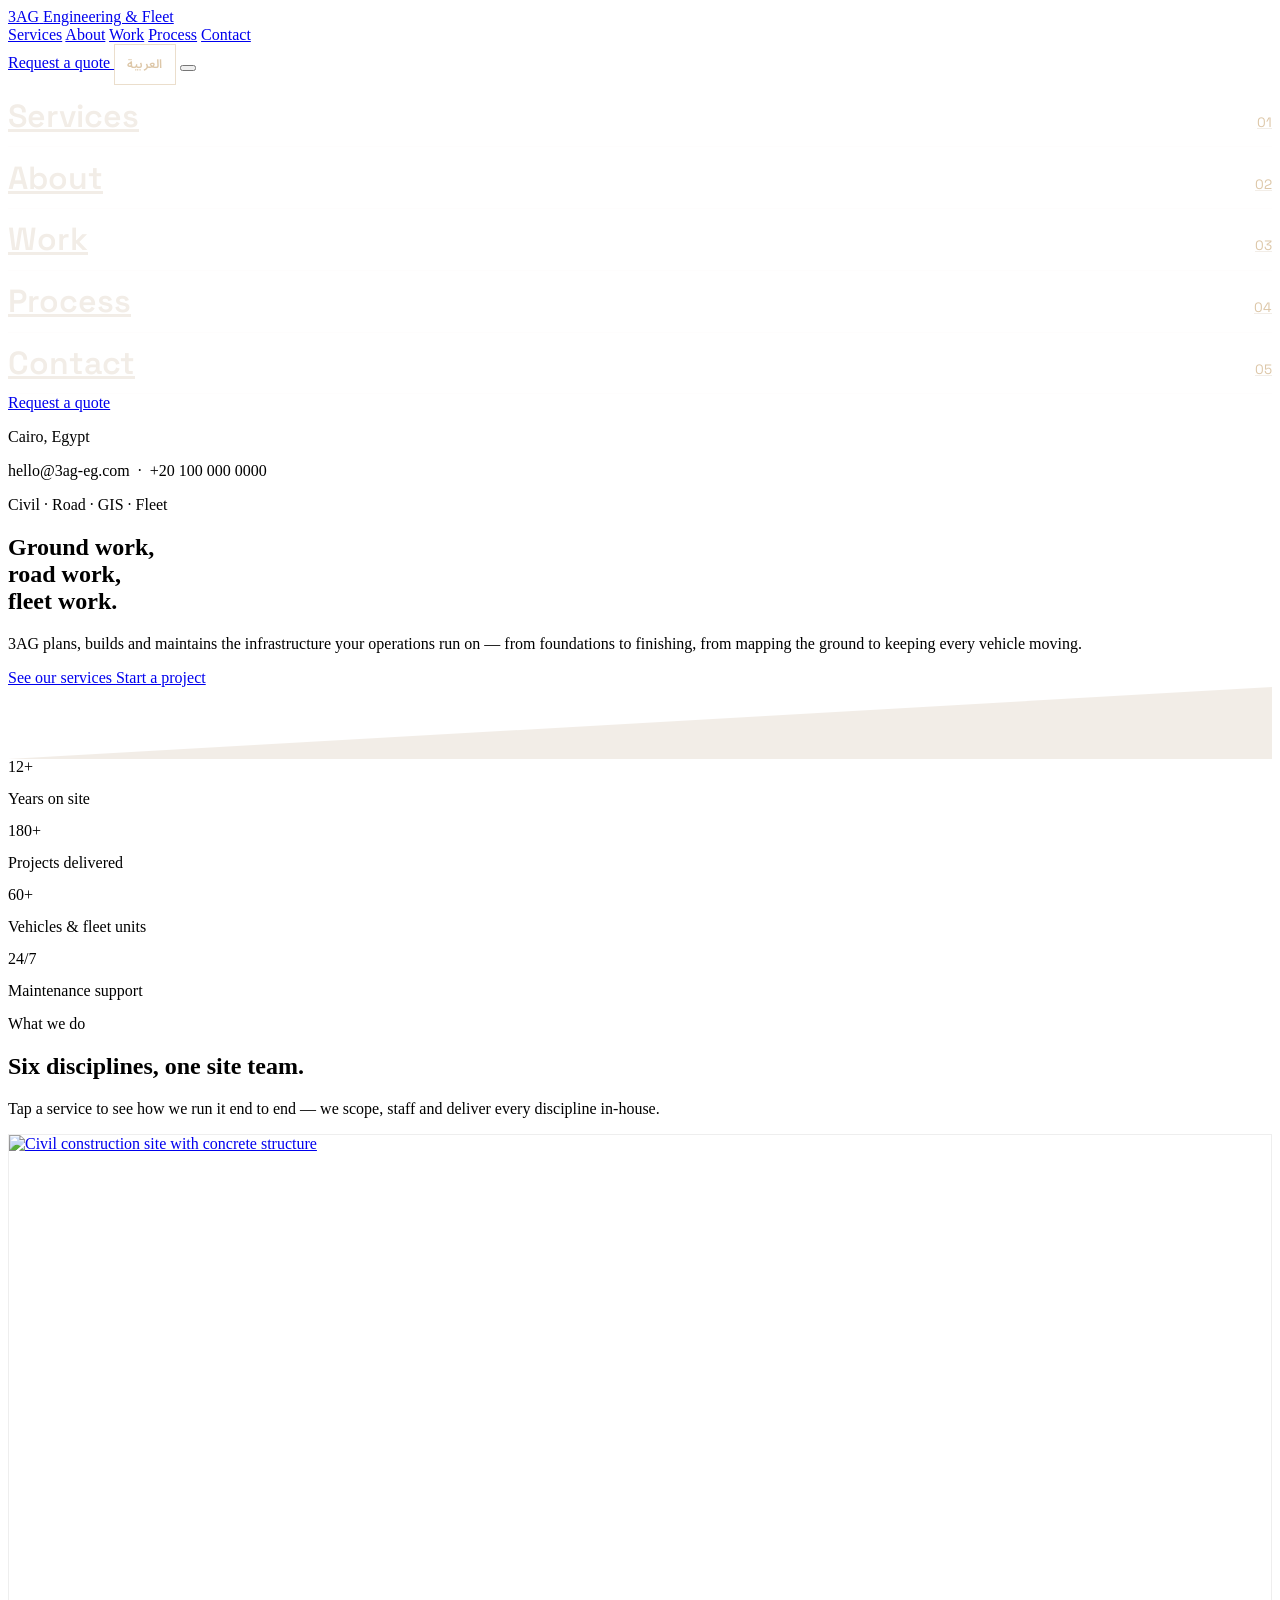
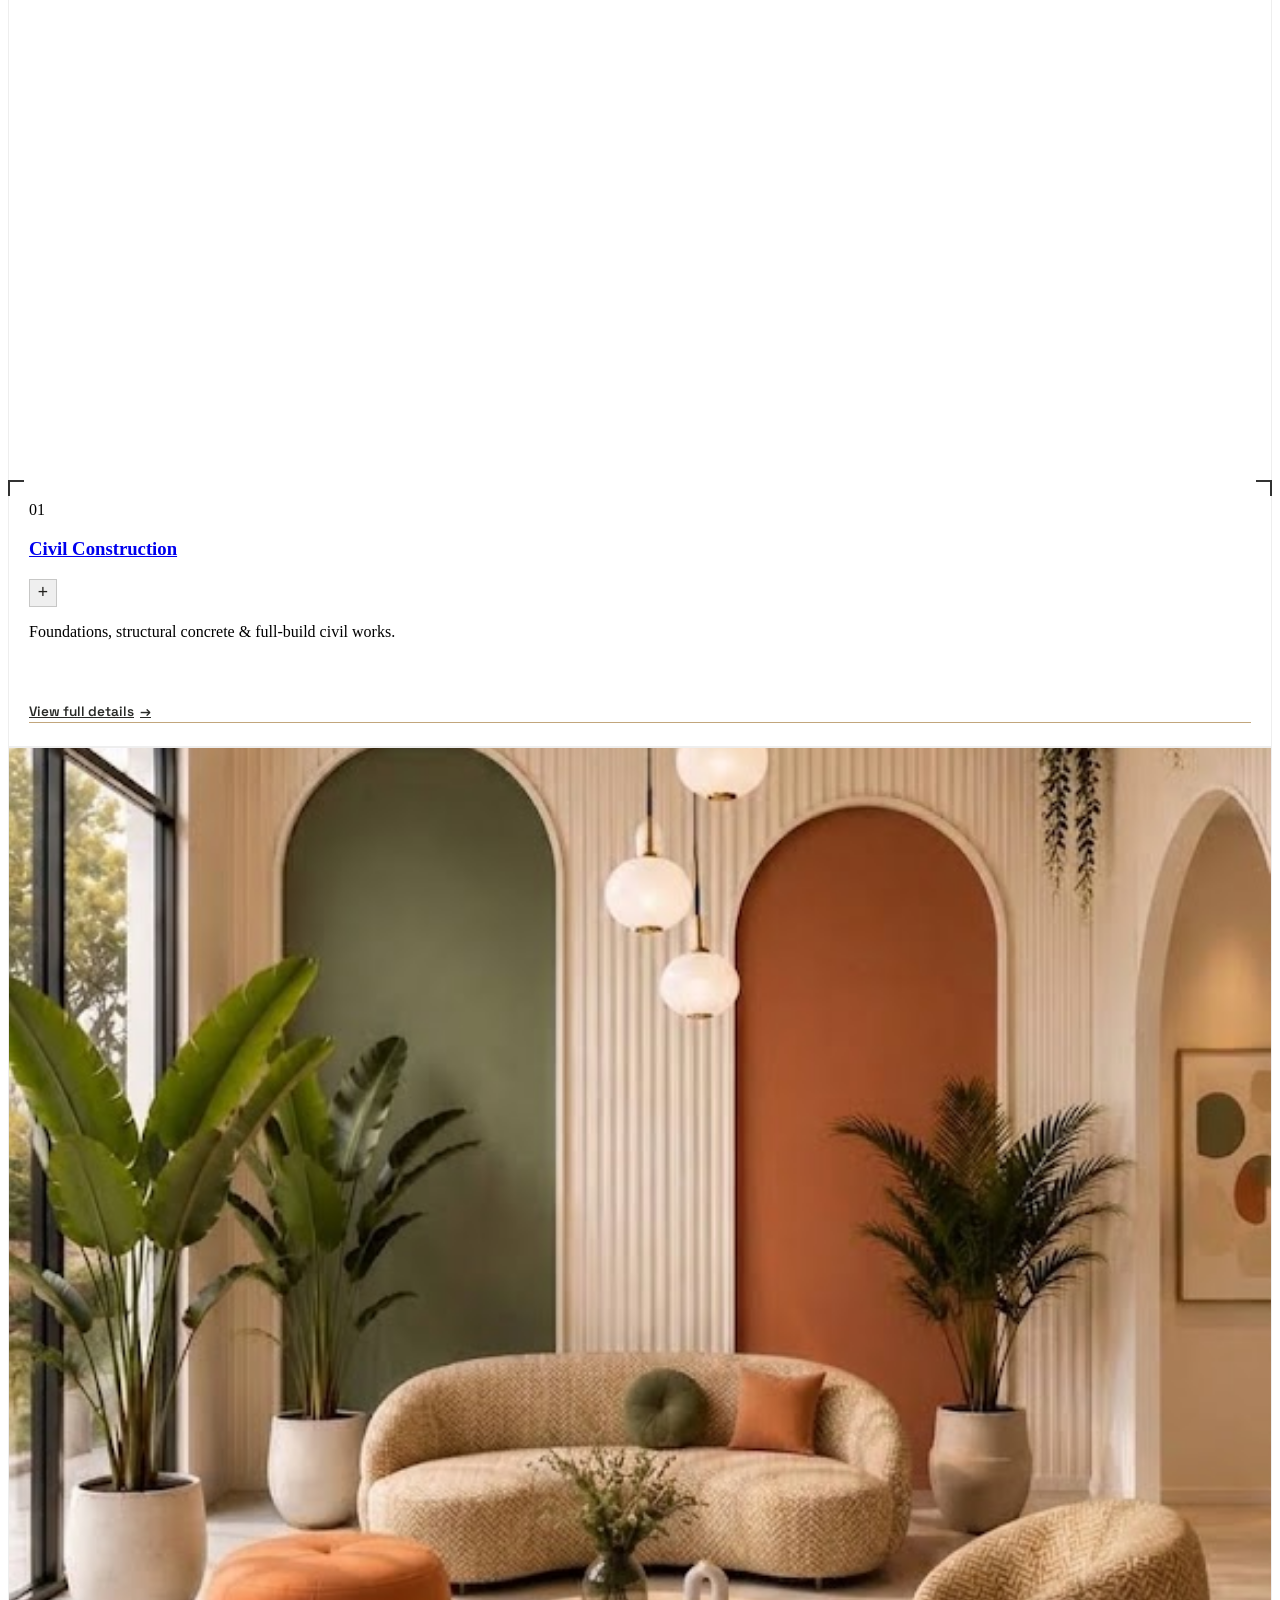
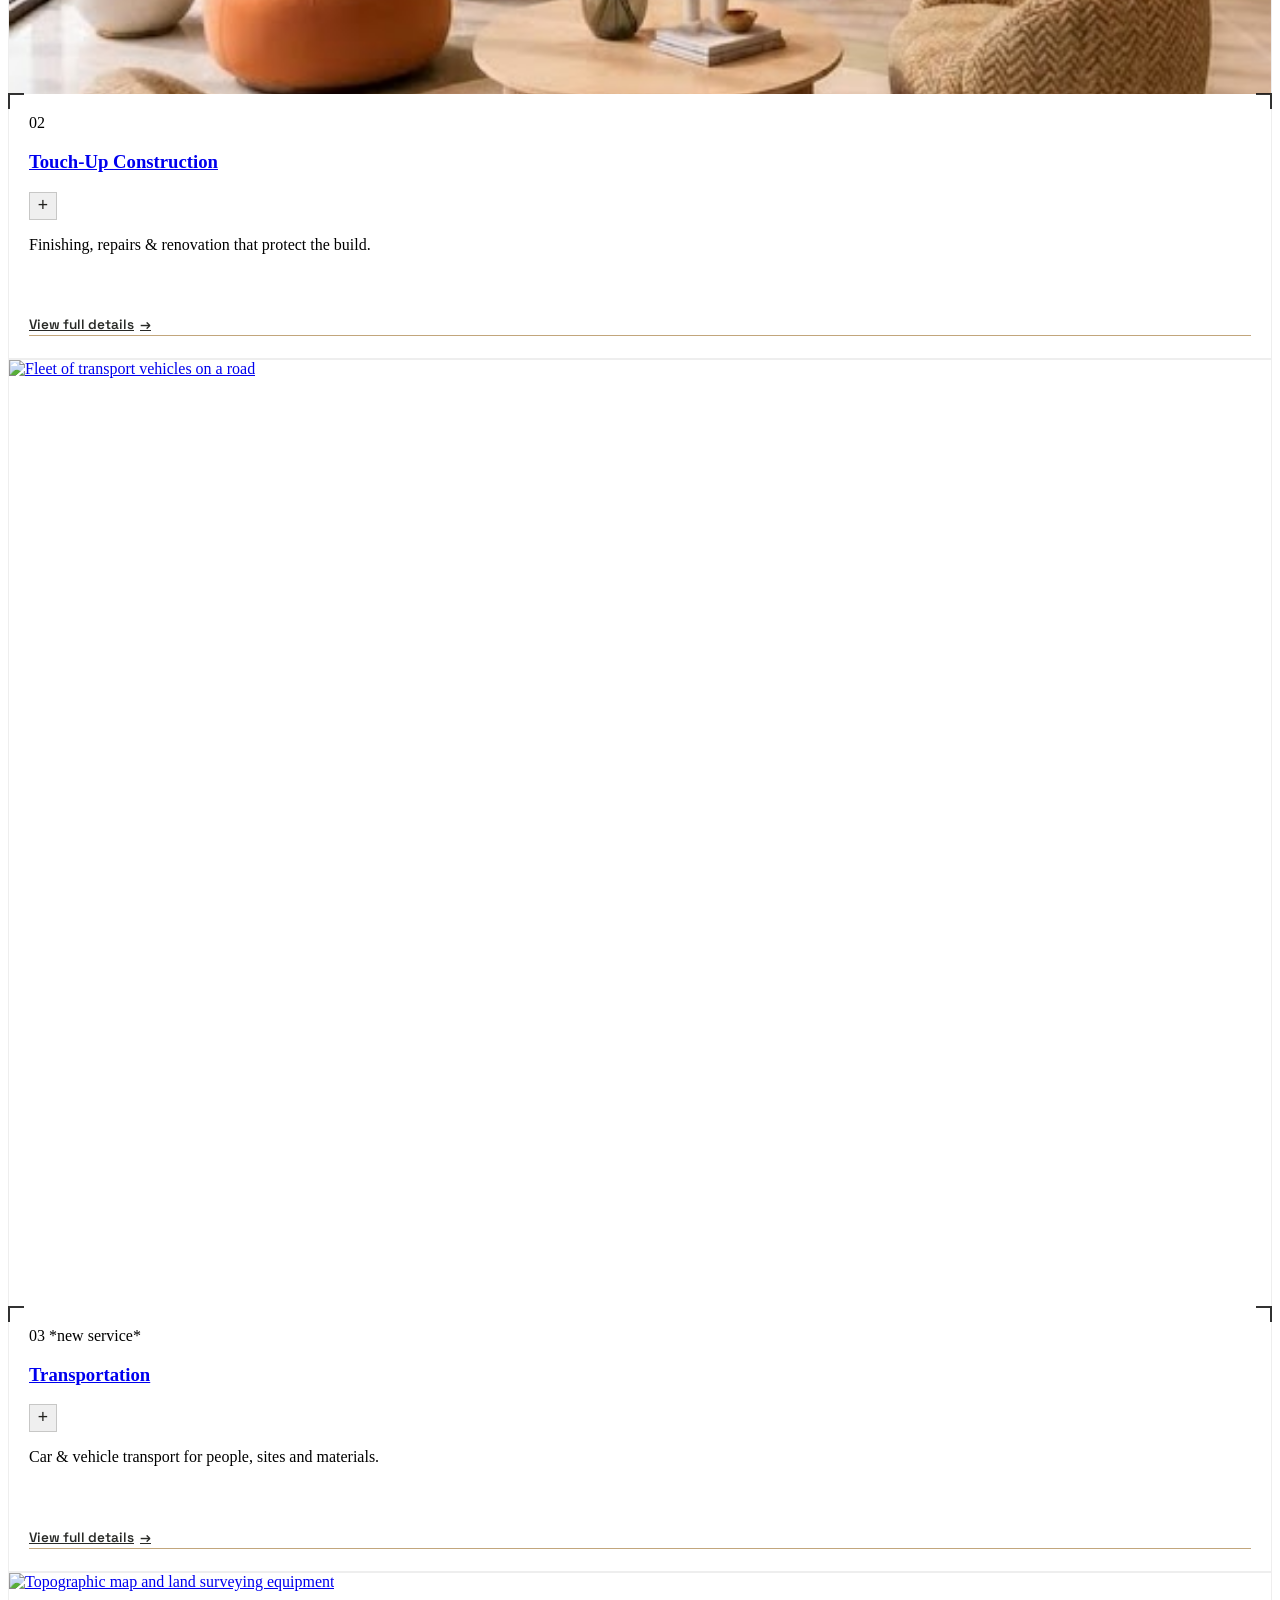
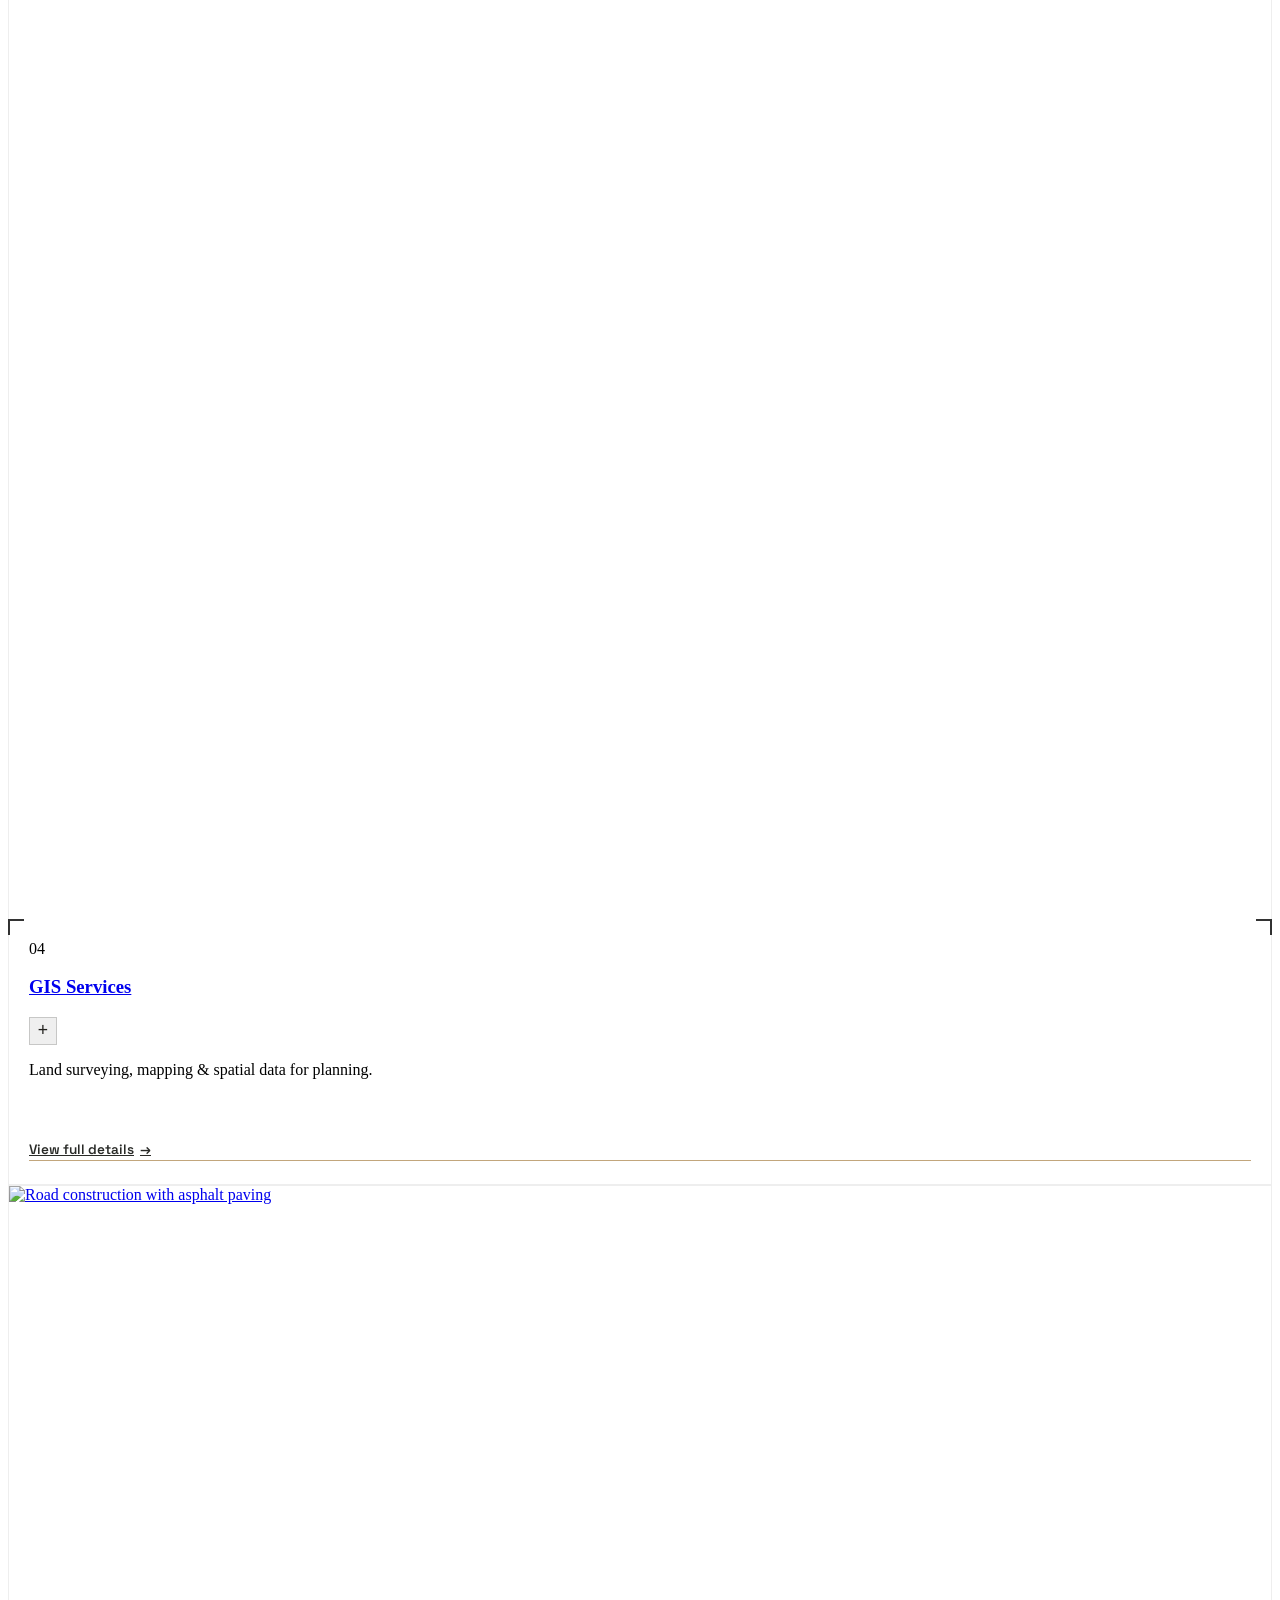
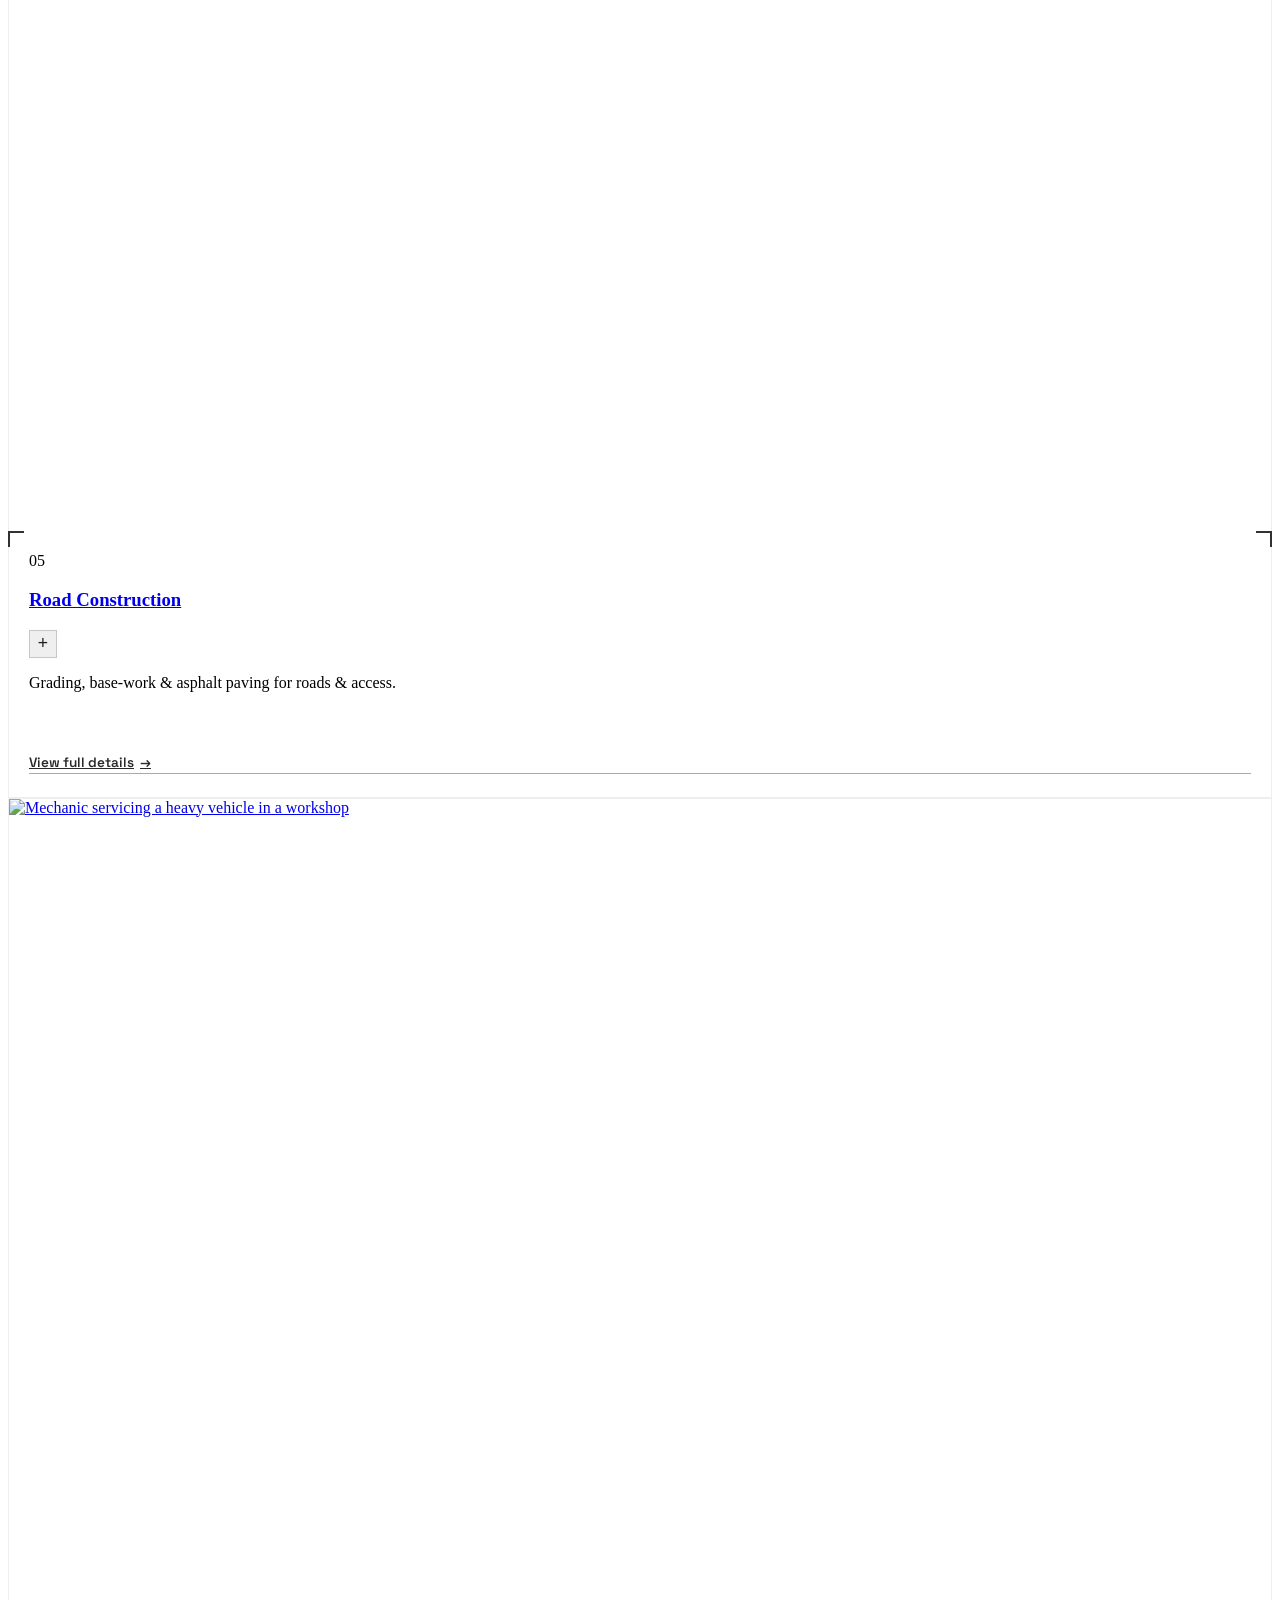
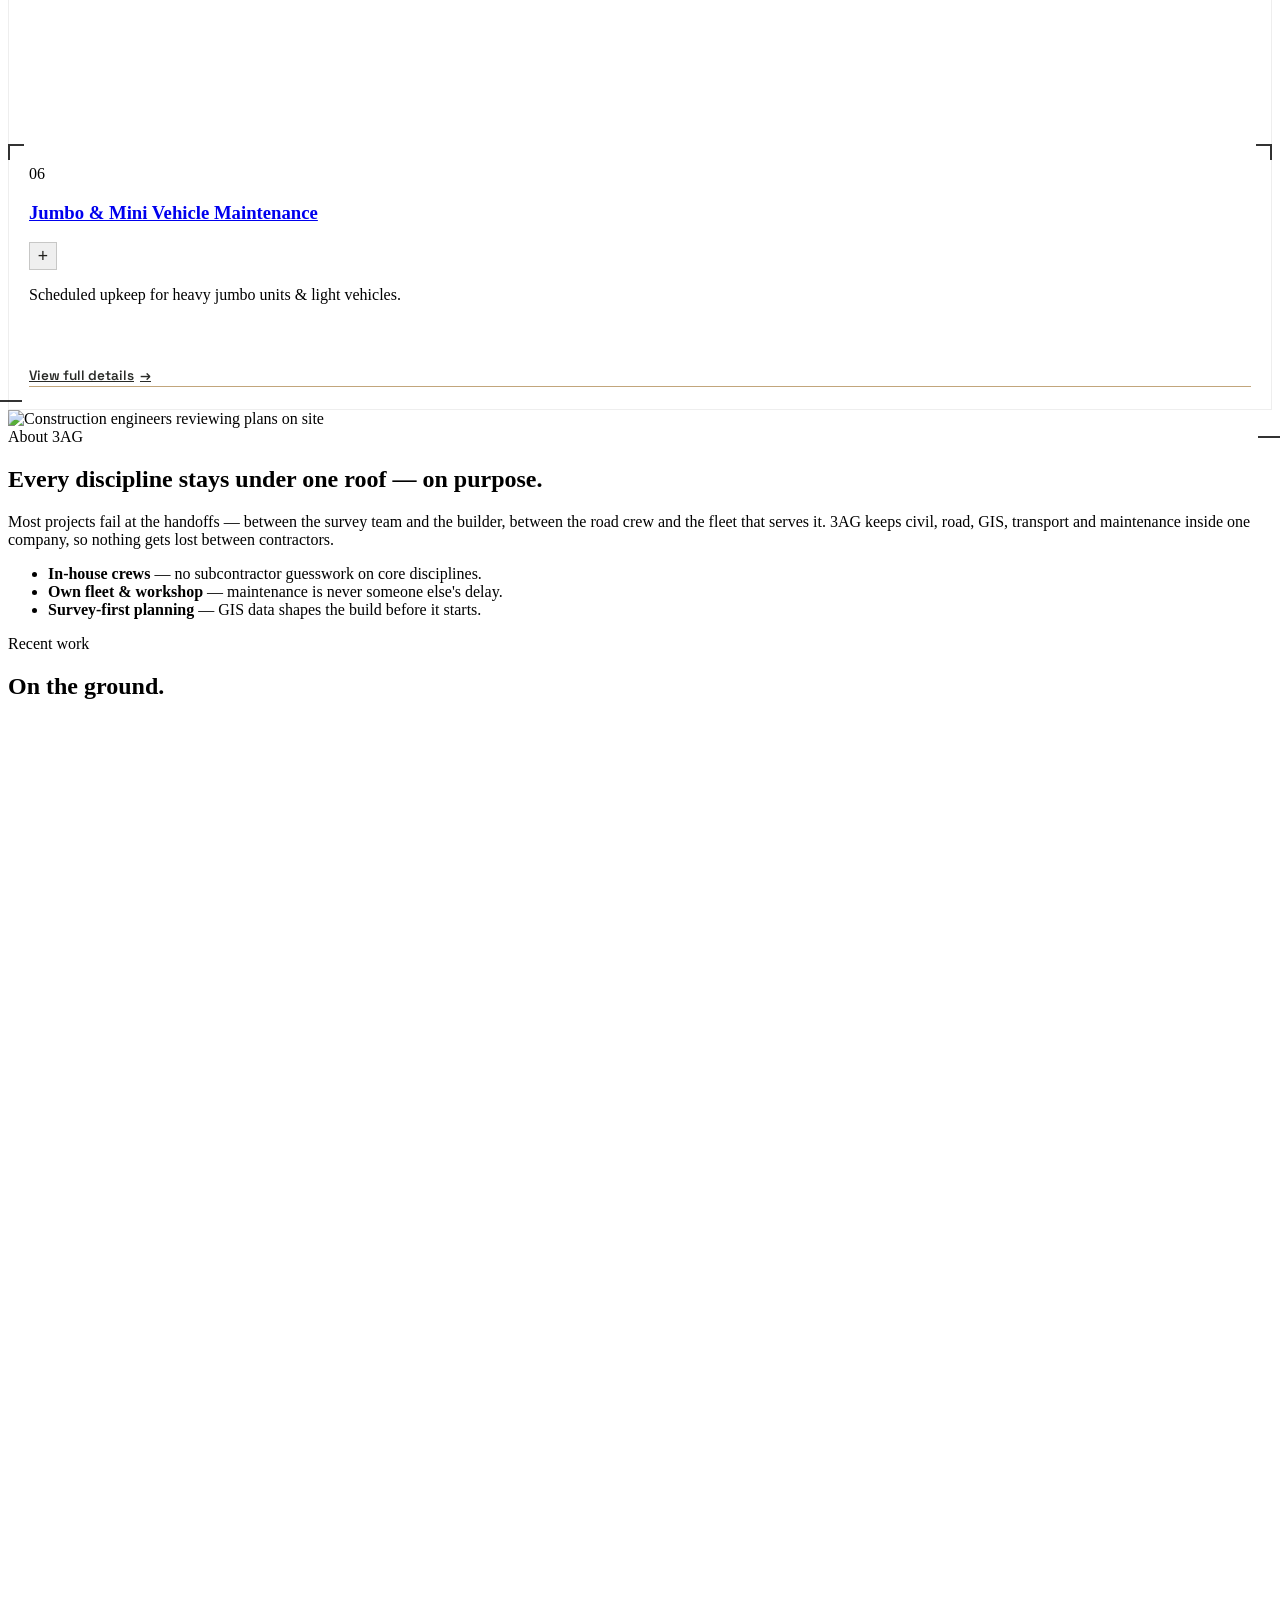
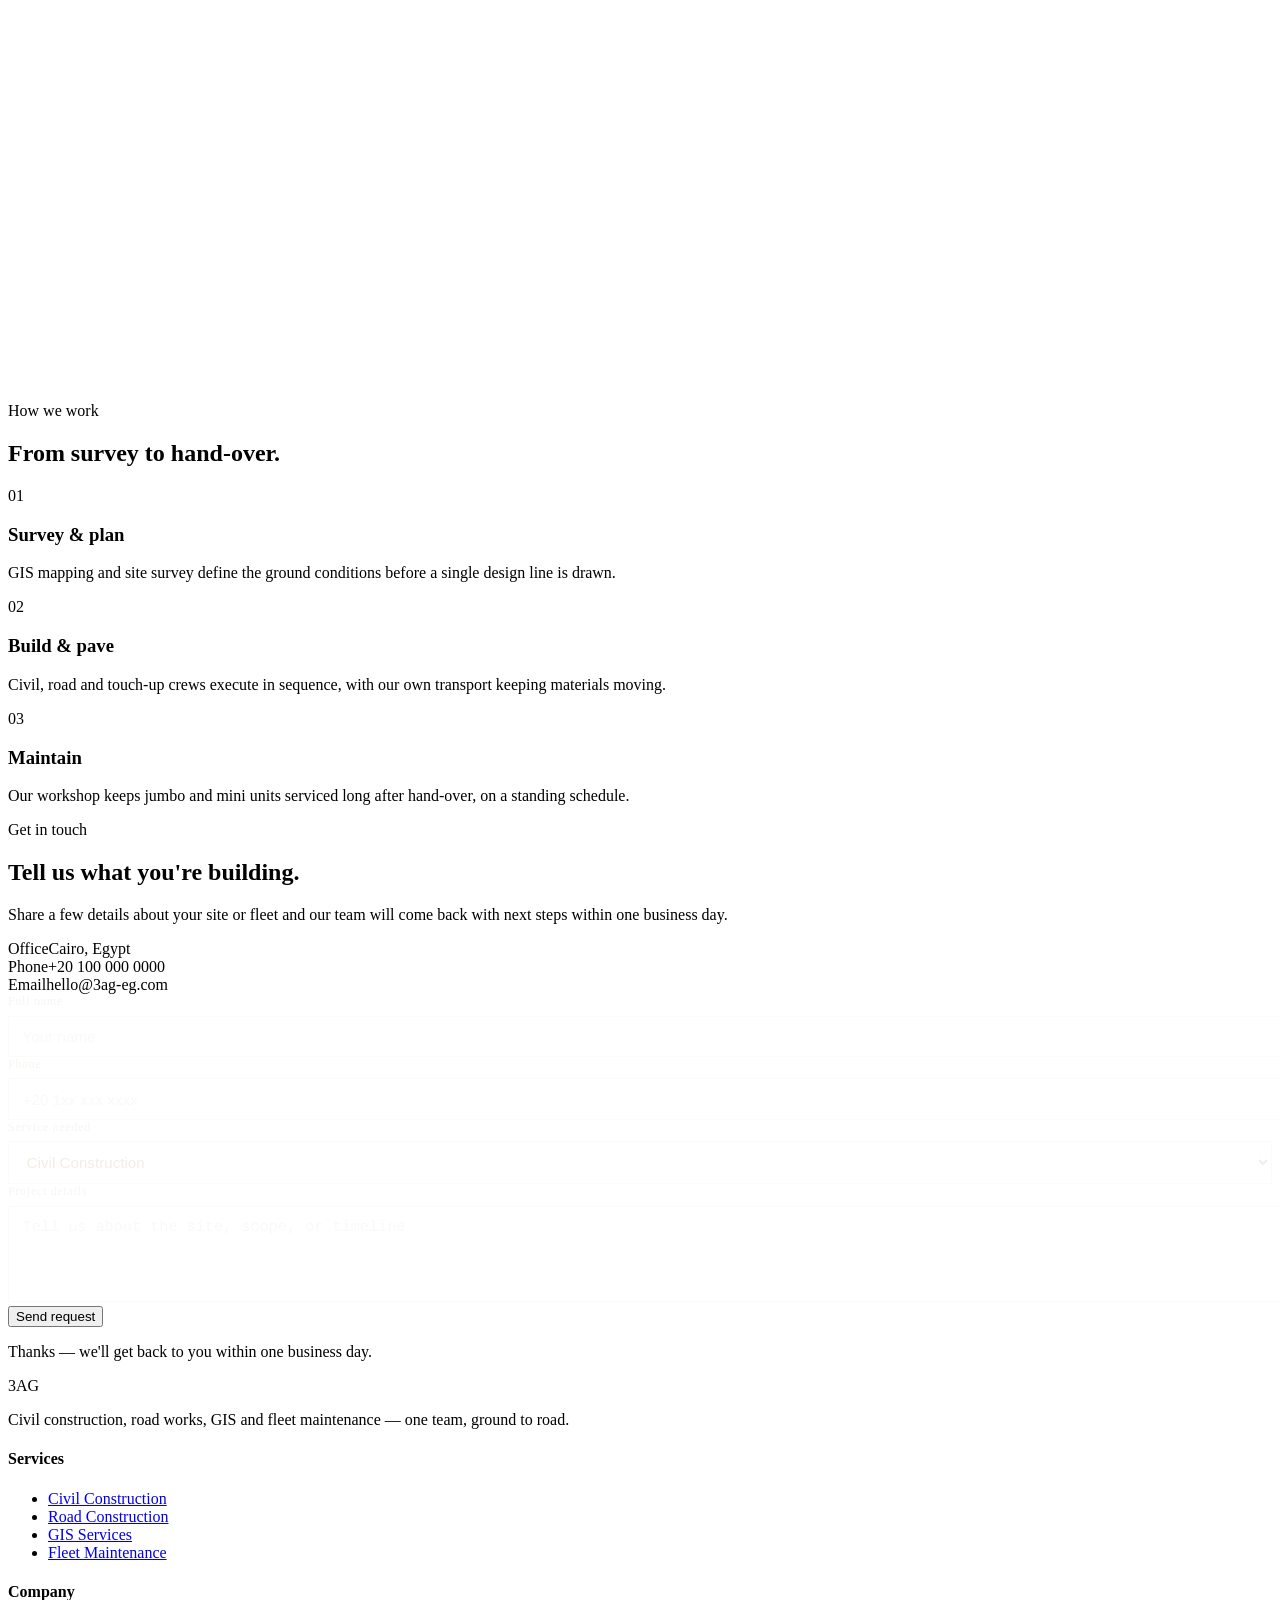
==== index.html @ 64bbbc01 "Update website" ====
<!DOCTYPE html>
<html lang="en">
<head>
<meta charset="UTF-8">
<meta name="viewport" content="width=device-width, initial-scale=1.0">
<title>3AG — Civil, Road &amp; Fleet Engineering</title>
<meta name="description" content="3AG delivers civil construction, road works, GIS surveying and fleet maintenance under one roof.">

<!-- Tailwind CDN -->
<script src="https://cdn.tailwindcss.com"></script>
<script>
  tailwind.config = {
    theme: {
      extend: {
        colors: {
          cream:   '#f2ede7',
          charcoal:'#292a27',
          ink:     '#21201d',
          tan:     '#ddc7a8',
          tandark: '#c2a67c',
        },
        fontFamily: {
          display: ['"Space Grotesk"', 'sans-serif'],
          body: ['Inter', 'sans-serif'],
        },
      }
    }
  }
</script>
<link rel="preconnect" href="https://fonts.googleapis.com">
<link rel="preconnect" href="https://fonts.gstatic.com" crossorigin>
<link href="https://fonts.googleapis.com/css2?family=Space+Grotesk:wght@400;500;600;700&family=Inter:wght@400;500;600;700&display=swap" rel="stylesheet">
<link href="https://fonts.googleapis.com/css2?family=Noto+Sans+Arabic:wght@400;500;600;700;800&display=swap" rel="stylesheet">

<link rel="stylesheet" href="style.css">
</head>
<body class="bg-cream text-ink font-body antialiased">

<!-- ============ HEADER ============ -->
<header id="siteHeader" class="fixed top-0 inset-x-0 z-50 bg-charcoal transition-all duration-300">
  <div class="max-w-7xl mx-auto px-5 md:px-10 flex items-center justify-between h-16 md:h-20 transition-all duration-300" id="headerInner">
    <a href="#top" class="flex items-center gap-2 shrink-0">
      <span class="font-display font-700 text-2xl md:text-3xl tracking-tight text-cream">3AG</span>
      <span class="hidden sm:block w-8 h-px bg-tan"></span>
      <span class="hidden sm:block text-[11px] uppercase tracking-[0.18em] text-tan/80 mt-0.5">Engineering &amp; Fleet</span>
    </a>

    <nav class="hidden lg:flex items-center gap-9 text-sm text-cream/85">
      <a href="#services" class="nav-link">Services</a>
      <a href="#about" class="nav-link">About</a>
      <a href="#work" class="nav-link">Work</a>
      <a href="#process" class="nav-link">Process</a>
      <a href="#contact" class="nav-link">Contact</a>
    </nav>

    <a href="#contact" class="hidden lg:inline-flex items-center gap-2 bg-tan text-charcoal font-display font-600 text-sm px-5 py-2.5 hover:bg-cream transition-colors duration-200">
      Request a quote
    </a>

    <button id="languageToggle" class="language-toggle" type="button" aria-label="Switch language to Arabic" title="Switch language to Arabic">العربية</button>

    <!-- mobile menu button -->
    <button id="menuBtn" aria-label="Open menu" aria-expanded="false" class="lg:hidden relative w-10 h-10 flex flex-col justify-center items-center gap-[5px]">
      <span class="burger-line block w-6 h-[2px] bg-cream"></span>
      <span class="burger-line block w-6 h-[2px] bg-cream"></span>
      <span class="burger-line block w-6 h-[2px] bg-cream"></span>
    </button>
  </div>
</header>

<!-- ============ MOBILE MENU OVERLAY ============ -->
<div id="mobileMenu" class="fixed inset-0 z-40 bg-charcoal translate-x-full transition-transform duration-500 ease-[cubic-bezier(.77,0,.18,1)] lg:hidden">
  <div class="h-full flex flex-col justify-center px-8">
    <nav class="flex flex-col gap-1">
      <a href="#services" class="mobile-link">Services <span class="mobile-link-num">01</span></a>
      <a href="#about" class="mobile-link">About <span class="mobile-link-num">02</span></a>
      <a href="#work" class="mobile-link">Work <span class="mobile-link-num">03</span></a>
      <a href="#process" class="mobile-link">Process <span class="mobile-link-num">04</span></a>
      <a href="#contact" class="mobile-link">Contact <span class="mobile-link-num">05</span></a>
    </nav>
    <a href="#contact" class="mt-10 inline-flex w-fit items-center gap-2 bg-tan text-charcoal font-display font-600 text-sm px-6 py-3">
      Request a quote
    </a>
    <div class="mt-14 text-cream/50 text-sm leading-relaxed">
      <p>Cairo, Egypt</p>
      <p>hello@3ag-eg.com &nbsp;·&nbsp; +20 100 000 0000</p>
    </div>
  </div>
</div>

<!-- ============ HERO ============ -->
<section id="top" class="relative pt-16 md:pt-20 bg-charcoal overflow-hidden">
  <!-- blueprint grid backdrop -->
  <div class="absolute inset-0 blueprint-grid opacity-[0.07]"></div>
  <div class="absolute -right-24 -top-24 w-72 h-72 md:w-[30rem] md:h-[30rem] rounded-full border border-tan/20"></div>

  <div class="relative max-w-7xl mx-auto px-5 md:px-10 pt-16 pb-24 md:pt-28 md:pb-36">
    <p class="hero-line overflow-hidden mb-4">
      <span class="block text-tan text-xs md:text-sm uppercase tracking-[0.25em] font-display">Civil &middot; Road &middot; GIS &middot; Fleet</span>
    </p>

    <h1 class="font-display font-700 text-cream leading-[1.05] text-[2.6rem] sm:text-6xl md:text-7xl lg:text-[5.5rem] max-w-4xl">
      <span class="hero-line block overflow-hidden"><span class="block">Ground work,</span></span>
      <span class="hero-line block overflow-hidden"><span class="block">road work,</span></span>
      <span class="hero-line block overflow-hidden"><span class="block text-tan">fleet work.</span></span>
    </h1>

    <p class="hero-line overflow-hidden mt-8 max-w-md">
      <span class="block text-cream/70 text-base md:text-lg leading-relaxed">
        3AG plans, builds and maintains the infrastructure your operations run on — from foundations to finishing, from mapping the ground to keeping every vehicle moving.
      </span>
    </p>

    <div class="hero-line overflow-hidden mt-9">
      <div class="flex flex-col sm:flex-row gap-4">
        <a href="#services" class="inline-flex items-center justify-center bg-tan text-charcoal font-display font-600 px-7 py-3.5 hover:bg-cream transition-colors duration-200">
          See our services
        </a>
        <a href="#contact" class="inline-flex items-center justify-center border border-cream/25 text-cream font-display font-600 px-7 py-3.5 hover:border-tan hover:text-tan transition-colors duration-200">
          Start a project
        </a>
      </div>
    </div>
  </div>

  <!-- diagonal road-cut divider -->
  <div class="road-cut-cream"></div>
</section>

<!-- ============ STATS ============ -->
<section class="bg-cream relative -mt-px">
  <div class="max-w-7xl mx-auto px-5 md:px-10 py-14 md:py-20">
    <div class="grid grid-cols-2 md:grid-cols-4 gap-8 md:gap-6">
      <div class="stat-block">
        <span class="stat-num font-display font-700 text-4xl md:text-5xl text-charcoal" data-count="12">0</span><span class="font-display font-700 text-4xl md:text-5xl text-tandark">+</span>
        <p class="mt-2 text-sm text-ink/60">Years on site</p>
      </div>
      <div class="stat-block">
        <span class="stat-num font-display font-700 text-4xl md:text-5xl text-charcoal" data-count="180">0</span><span class="font-display font-700 text-4xl md:text-5xl text-tandark">+</span>
        <p class="mt-2 text-sm text-ink/60">Projects delivered</p>
      </div>
      <div class="stat-block">
        <span class="stat-num font-display font-700 text-4xl md:text-5xl text-charcoal" data-count="60">0</span><span class="font-display font-700 text-4xl md:text-5xl text-tandark">+</span>
        <p class="mt-2 text-sm text-ink/60">Vehicles &amp; fleet units</p>
      </div>
      <div class="stat-block">
        <span class="stat-num font-display font-700 text-4xl md:text-5xl text-charcoal" data-count="24">0</span><span class="font-display font-700 text-4xl md:text-5xl text-tandark">/7</span>
        <p class="mt-2 text-sm text-ink/60">Maintenance support</p>
      </div>
    </div>
  </div>
</section>

<!-- ============ SERVICES ============ -->
<section id="services" class="bg-cream py-20 md:py-28">
  <div class="max-w-7xl mx-auto px-5 md:px-10">
    <div class="max-w-lg mb-14 md:mb-16">
      <span class="text-tandark font-display font-600 text-sm">What we do</span>
      <h2 class="font-display font-700 text-3xl md:text-5xl text-charcoal mt-3 leading-tight">
        Six disciplines, one site team.
      </h2>
      <p class="mt-4 text-ink/65 leading-relaxed">
        Tap a service to see how we run it end to end — we scope, staff and deliver every discipline in‑house.
      </p>
    </div>

    <div class="grid grid-cols-1 sm:grid-cols-2 lg:grid-cols-3 gap-5 md:gap-6" id="servicesGrid">

      <!-- Service card template x6 -->
      <article class="service-card" data-index="01">
        <div class="service-media">
          <a href="service-details.html?service=civil-construction" class="block w-full h-full" aria-label="View civil construction details"><img src="https://images.unsplash.com/photo-1541888946425-d81bb19240f5?q=80&w=800&auto=format&fit=crop" alt="Civil construction site with concrete structure" loading="lazy"></a>
        </div>
        <div class="service-body">
          <span class="corner corner-tl"></span><span class="corner corner-tr"></span>
          <div class="flex items-start justify-between gap-3">
            <div>
              <span class="text-tandark text-xs font-display tracking-widest">01</span>
              <h3 class="font-display font-600 text-xl text-charcoal mt-1"><a href="service-details.html?service=civil-construction" class="hover:text-tandark transition-colors">Civil Construction</a></h3>
            </div>
            <button class="expand-btn" aria-label="Expand details">+</button>
          </div>
          <p class="text-sm text-ink/60 mt-2">Foundations, structural concrete &amp; full-build civil works.</p>
          <div class="service-more">
            <p class="text-sm text-ink/65 leading-relaxed pt-3 border-t border-ink/10 mt-3">
              From site excavation and foundations through structural concrete and shell &amp; core, our civil teams run the build to spec and schedule, with our own supervision on every pour.
            </p>
          <a href="service-details.html?service=civil-construction" class="view-details-link">View full details<span aria-hidden="true">&rarr;</span></a>
          </div>
        </div>
      </article>

      <article class="service-card" data-index="02">
        <div class="service-media">
          <a href="service-details.html?service=touch-up-construction" class="block w-full h-full" aria-label="View touch up construction details">
            <!-- <img src="https://images.unsplash.com/photo-1620121692029-d088224ddc74?q=80&w=800&auto=format&fit=crop" alt="Finishing and touch-up construction work on a wall" loading="lazy"> -->
            <img src="./images/touch up 5.jpeg" alt="Finishing and touch-up construction work on a wall" loading="lazy">
          
          </a>
       
          </div>
        <div class="service-body">
          <span class="corner corner-tl"></span><span class="corner corner-tr"></span>
          <div class="flex items-start justify-between gap-3">
            <div>
              <span class="text-tandark text-xs font-display tracking-widest">02</span>
              <h3 class="font-display font-600 text-xl text-charcoal mt-1"><a href="service-details.html?service=touch-up-construction" class="hover:text-tandark transition-colors">Touch-Up Construction</a></h3>
            </div>
            <button class="expand-btn" aria-label="Expand details">+</button>
          </div>
          <p class="text-sm text-ink/60 mt-2">Finishing, repairs &amp; renovation that protect the build.</p>
          <div class="service-more">
            <p class="text-sm text-ink/65 leading-relaxed pt-3 border-t border-ink/10 mt-3">
              Plastering, painting, patching and snag-list repairs — the finishing pass that gets a site handed over clean, and the maintenance touch-ups that keep it that way.
            </p>
          <a href="service-details.html?service=touch-up-construction" class="view-details-link">View full details<span aria-hidden="true">&rarr;</span></a>
          </div>
        </div>
      </article>

      <article class="service-card" data-index="03">
        <div class="service-media">
          <a href="service-details.html?service=transportation" class="block w-full h-full" aria-label="View transportation details"><img src="https://images.unsplash.com/photo-1601584115197-04ecc0da31d7?q=80&w=800&auto=format&fit=crop" alt="Fleet of transport vehicles on a road" loading="lazy"></a>
        </div>
        <div class="service-body">
          <span class="corner corner-tl"></span><span class="corner corner-tr"></span>
          <div class="flex items-start justify-between gap-3">
            <div>
              <span class="text-tandark text-xs font-display tracking-widest">03  *new service*</span>
              <h3 class="font-display font-600 text-xl text-charcoal mt-1"><a href="service-details.html?service=transportation" class="hover:text-tandark transition-colors">Transportation</a></h3>
            </div>
            <button class="expand-btn" aria-label="Expand details">+</button>
          </div>
          <p class="text-sm text-ink/60 mt-2">Car &amp; vehicle transport for people, sites and materials.</p>
          <div class="service-more">
            <p class="text-sm text-ink/65 leading-relaxed pt-3 border-t border-ink/10 mt-3">
              A managed car fleet for site staff, client transfers and material runs, dispatched and tracked so your people and cargo arrive on schedule.
            </p>
          <a href="service-details.html?service=transportation" class="view-details-link">View full details<span aria-hidden="true">&rarr;</span></a>
          </div>
        </div>
      </article>

      <article class="service-card" data-index="04">
        <div class="service-media">
          <a href="service-details.html?service=gis-services" class="block w-full h-full" aria-label="View gis services details"><img src="https://images.unsplash.com/photo-1508614999368-9260051292e5?q=80&w=800&auto=format&fit=crop" alt="Topographic map and land surveying equipment" loading="lazy"></a>
        </div>
        <div class="service-body">
          <span class="corner corner-tl"></span><span class="corner corner-tr"></span>
          <div class="flex items-start justify-between gap-3">
            <div>
              <span class="text-tandark text-xs font-display tracking-widest">04</span>
              <h3 class="font-display font-600 text-xl text-charcoal mt-1"><a href="service-details.html?service=gis-services" class="hover:text-tandark transition-colors">GIS Services</a></h3>
            </div>
            <button class="expand-btn" aria-label="Expand details">+</button>
          </div>
          <p class="text-sm text-ink/60 mt-2">Land surveying, mapping &amp; spatial data for planning.</p>
          <div class="service-more">
            <p class="text-sm text-ink/65 leading-relaxed pt-3 border-t border-ink/10 mt-3">
              Site surveys, topographic mapping and GIS data layers that feed directly into design and permitting, so ground truth informs every decision before we break ground.
            </p>
          <a href="service-details.html?service=gis-services" class="view-details-link">View full details<span aria-hidden="true">&rarr;</span></a>
          </div>
        </div>
      </article>

      <article class="service-card" data-index="05">
        <div class="service-media">
          <a href="service-details.html?service=road-construction" class="block w-full h-full" aria-label="View road construction details"><img src="https://images.unsplash.com/photo-1621905251189-08b45d6a269e?q=80&w=800&auto=format&fit=crop" alt="Road construction with asphalt paving" loading="lazy"></a>
        </div>
        <div class="service-body">
          <span class="corner corner-tl"></span><span class="corner corner-tr"></span>
          <div class="flex items-start justify-between gap-3">
            <div>
              <span class="text-tandark text-xs font-display tracking-widest">05</span>
              <h3 class="font-display font-600 text-xl text-charcoal mt-1"><a href="service-details.html?service=road-construction" class="hover:text-tandark transition-colors">Road Construction</a></h3>
            </div>
            <button class="expand-btn" aria-label="Expand details">+</button>
          </div>
          <p class="text-sm text-ink/60 mt-2">Grading, base-work &amp; asphalt paving for roads &amp; access.</p>
          <div class="service-more">
            <p class="text-sm text-ink/65 leading-relaxed pt-3 border-t border-ink/10 mt-3">
              Earthworks, sub-base preparation and asphalt or concrete paving for access roads, site roads and public works, built to load spec and drainage requirements.
            </p>
          <a href="service-details.html?service=road-construction" class="view-details-link">View full details<span aria-hidden="true">&rarr;</span></a>
          </div>
        </div>
      </article>

      <article class="service-card" data-index="06">
        <div class="service-media">
          <a href="service-details.html?service=fleet-maintenance" class="block w-full h-full" aria-label="View fleet maintenance details"><img src="https://images.unsplash.com/photo-1616455579100-2ceaa4eb2d37?q=80&w=800&auto=format&fit=crop" alt="Mechanic servicing a heavy vehicle in a workshop" loading="lazy"></a>
        </div>
        <div class="service-body">
          <span class="corner corner-tl"></span><span class="corner corner-tr"></span>
          <div class="flex items-start justify-between gap-3">
            <div>
              <span class="text-tandark text-xs font-display tracking-widest">06</span>
              <h3 class="font-display font-600 text-xl text-charcoal mt-1"><a href="service-details.html?service=fleet-maintenance" class="hover:text-tandark transition-colors">Jumbo &amp; Mini Vehicle Maintenance</a></h3>
            </div>
            <button class="expand-btn" aria-label="Expand details">+</button>
          </div>
          <p class="text-sm text-ink/60 mt-2">Scheduled upkeep for heavy jumbo units &amp; light vehicles.</p>
          <div class="service-more">
            <p class="text-sm text-ink/65 leading-relaxed pt-3 border-t border-ink/10 mt-3">
              In-house servicing for jumbo trucks and mini vehicles alike — routine maintenance, breakdown response and parts management to keep every unit road-ready.
            </p>
          <a href="service-details.html?service=fleet-maintenance" class="view-details-link">View full details<span aria-hidden="true">&rarr;</span></a>
          </div>
        </div>
      </article>

    </div>
  </div>
</section>

<!-- ============ ABOUT ============ -->
<section id="about" class="relative bg-charcoal text-cream py-20 md:py-28 overflow-hidden">
  <div class="absolute inset-0 blueprint-grid opacity-[0.06]"></div>
  <div class="relative max-w-7xl mx-auto px-5 md:px-10 grid lg:grid-cols-2 gap-12 lg:gap-16 items-center">
    <div class="about-media relative">
      <img src="https://images.unsplash.com/photo-1581094794329-c8112a89af12?q=80&w=900&auto=format&fit=crop" alt="Construction engineers reviewing plans on site" loading="lazy" class="w-full aspect-[4/5] sm:aspect-[4/3] lg:aspect-[4/5] object-cover">
      <span class="corner corner-tl border-tan"></span>
      <span class="corner corner-br border-tan"></span>
    </div>
    <div>
      <span class="text-tan font-display font-600 text-sm">About 3AG</span>
      <h2 class="font-display font-700 text-3xl md:text-5xl mt-3 leading-tight">
        Every discipline stays under one roof — on purpose.
      </h2>
      <p class="mt-5 text-cream/65 leading-relaxed max-w-md">
        Most projects fail at the handoffs — between the survey team and the builder, between the road crew and the fleet that serves it. 3AG keeps civil, road, GIS, transport and maintenance inside one company, so nothing gets lost between contractors.
      </p>
      <ul class="mt-8 space-y-4">
        <li class="flex gap-4">
          <span class="w-1.5 h-1.5 rounded-full bg-tan mt-2.5 shrink-0"></span>
          <span class="text-cream/80"><strong class="text-cream">In-house crews</strong> — no subcontractor guesswork on core disciplines.</span>
        </li>
        <li class="flex gap-4">
          <span class="w-1.5 h-1.5 rounded-full bg-tan mt-2.5 shrink-0"></span>
          <span class="text-cream/80"><strong class="text-cream">Own fleet &amp; workshop</strong> — maintenance is never someone else's delay.</span>
        </li>
        <li class="flex gap-4">
          <span class="w-1.5 h-1.5 rounded-full bg-tan mt-2.5 shrink-0"></span>
          <span class="text-cream/80"><strong class="text-cream">Survey-first planning</strong> — GIS data shapes the build before it starts.</span>
        </li>
      </ul>
    </div>
  </div>
</section>

<!-- ============ WORK / GALLERY ============ -->
<section id="work" class="bg-cream py-20 md:py-28">
  <div class="max-w-7xl mx-auto px-5 md:px-10">
    <div class="flex items-end justify-between mb-10 md:mb-12 gap-6">
      <div class="max-w-lg">
        <span class="text-tandark font-display font-600 text-sm">Recent work</span>
        <h2 class="font-display font-700 text-3xl md:text-5xl text-charcoal mt-3 leading-tight">On the ground.</h2>
      </div>
    </div>

    <div class="gallery-scroll flex md:grid md:grid-cols-4 gap-4 md:gap-5 overflow-x-auto md:overflow-visible pb-4 md:pb-0 -mx-5 px-5 md:mx-0 md:px-0">
      <figure class="gallery-item">
        <img src="https://images.unsplash.com/photo-1542621334-a254cf47733d?q=80&w=700&auto=format&fit=crop" alt="Excavation and foundation work" loading="lazy">
        <figcaption>Foundations — Industrial Zone</figcaption>
      </figure>
      <figure class="gallery-item">
        <img src="https://images.unsplash.com/photo-1592928038288-9a9e78e91159?q=80&w=700&auto=format&fit=crop" alt="Asphalt road paving in progress" loading="lazy">
        <figcaption>Access Road Paving</figcaption>
      </figure>
      <figure class="gallery-item">
        <img src="https://images.unsplash.com/photo-1581092160562-40aa08e78837?q=80&w=700&auto=format&fit=crop" alt="Land surveying with GPS equipment" loading="lazy">
        <figcaption>GIS Site Survey</figcaption>
      </figure>
      <figure class="gallery-item">
        <img src="https://images.unsplash.com/photo-1591768793355-74d04bb6608f?q=80&w=700&auto=format&fit=crop" alt="Truck fleet maintenance workshop" loading="lazy">
        <figcaption>Fleet Workshop</figcaption>
      </figure>
    </div>
  </div>
</section>

<!-- ============ PROCESS ============ -->
<section id="process" class="bg-cream pb-20 md:pb-28">
  <div class="max-w-7xl mx-auto px-5 md:px-10">
    <div class="road-line relative border-t border-ink/15 pt-10 md:pt-14">
      <span class="text-tandark font-display font-600 text-sm">How we work</span>
      <h2 class="font-display font-700 text-3xl md:text-5xl text-charcoal mt-3 mb-12 md:mb-16 leading-tight">From survey to hand-over.</h2>

      <div class="grid sm:grid-cols-3 gap-10 md:gap-8">
        <div class="process-step">
          <span class="font-display font-700 text-tan text-5xl">01</span>
          <h3 class="font-display font-600 text-xl text-charcoal mt-4">Survey &amp; plan</h3>
          <p class="text-sm text-ink/60 mt-2 leading-relaxed">GIS mapping and site survey define the ground conditions before a single design line is drawn.</p>
        </div>
        <div class="process-step">
          <span class="font-display font-700 text-tan text-5xl">02</span>
          <h3 class="font-display font-600 text-xl text-charcoal mt-4">Build &amp; pave</h3>
          <p class="text-sm text-ink/60 mt-2 leading-relaxed">Civil, road and touch-up crews execute in sequence, with our own transport keeping materials moving.</p>
        </div>
        <div class="process-step">
          <span class="font-display font-700 text-tan text-5xl">03</span>
          <h3 class="font-display font-600 text-xl text-charcoal mt-4">Maintain</h3>
          <p class="text-sm text-ink/60 mt-2 leading-relaxed">Our workshop keeps jumbo and mini units serviced long after hand-over, on a standing schedule.</p>
        </div>
      </div>
    </div>
  </div>
</section>

<!-- ============ CONTACT ============ -->
<section id="contact" class="relative bg-charcoal text-cream py-20 md:py-28 overflow-hidden">
  <div class="absolute inset-0 blueprint-grid opacity-[0.06]"></div>
  <div class="relative max-w-7xl mx-auto px-5 md:px-10 grid lg:grid-cols-2 gap-12 lg:gap-20">
    <div>
      <span class="text-tan font-display font-600 text-sm">Get in touch</span>
      <h2 class="font-display font-700 text-3xl md:text-5xl mt-3 leading-tight max-w-md">
        Tell us what you're building.
      </h2>
      <p class="mt-5 text-cream/65 leading-relaxed max-w-sm">
        Share a few details about your site or fleet and our team will come back with next steps within one business day.
      </p>

      <div class="mt-10 space-y-5 text-sm">
        <div class="flex gap-4"><span class="text-tan/70 w-20 shrink-0">Office</span><span class="text-cream/80">Cairo, Egypt</span></div>
        <div class="flex gap-4"><span class="text-tan/70 w-20 shrink-0">Phone</span><span class="text-cream/80">+20 100 000 0000</span></div>
        <div class="flex gap-4"><span class="text-tan/70 w-20 shrink-0">Email</span><span class="text-cream/80">hello@3ag-eg.com</span></div>
      </div>
    </div>

    <form id="contactForm" class="space-y-5" novalidate>
      <div class="grid sm:grid-cols-2 gap-5">
        <div class="field">
          <label for="name">Full name</label>
          <input id="name" name="name" type="text" required placeholder="Your name">
        </div>
        <div class="field">
          <label for="phone">Phone</label>
          <input id="phone" name="phone" type="tel" required placeholder="+20 1xx xxx xxxx">
        </div>
      </div>
      <div class="field">
        <label for="service">Service needed</label>
        <select id="service" name="service">
          <option>Civil Construction</option>
          <option>Touch-Up Construction</option>
          <option>Transportation</option>
          <option>GIS Services</option>
          <option>Road Construction</option>
          <option>Jumbo &amp; Mini Vehicle Maintenance</option>
        </select>
      </div>
      <div class="field">
        <label for="message">Project details</label>
        <textarea id="message" name="message" rows="4" placeholder="Tell us about the site, scope, or timeline"></textarea>
      </div>
      <button type="submit" class="w-full sm:w-auto inline-flex items-center justify-center bg-tan text-charcoal font-display font-600 px-8 py-3.5 hover:bg-cream transition-colors duration-200">
        Send request
      </button>
      <p id="formNote" class="text-sm text-tan/80 hidden">Thanks — we'll get back to you within one business day.</p>
    </form>
  </div>
</section>

<!-- ============ FOOTER ============ -->
<footer class="bg-charcoal border-t border-cream/10 pt-14 pb-8">
  <div class="max-w-7xl mx-auto px-5 md:px-10">
    <div class="grid sm:grid-cols-2 lg:grid-cols-4 gap-10 pb-10">
      <div>
        <span class="font-display font-700 text-2xl text-cream">3AG</span>
        <p class="mt-3 text-sm text-cream/50 leading-relaxed max-w-xs">Civil construction, road works, GIS and fleet maintenance — one team, ground to road.</p>
      </div>
      <div>
        <h4 class="text-cream text-sm font-display font-600 mb-4">Services</h4>
        <ul class="space-y-2.5 text-sm text-cream/50">
          <li><a href="#services" class="hover:text-tan">Civil Construction</a></li>
          <li><a href="#services" class="hover:text-tan">Road Construction</a></li>
          <li><a href="#services" class="hover:text-tan">GIS Services</a></li>
          <li><a href="#services" class="hover:text-tan">Fleet Maintenance</a></li>
        </ul>
      </div>
      <div>
        <h4 class="text-cream text-sm font-display font-600 mb-4">Company</h4>
        <ul class="space-y-2.5 text-sm text-cream/50">
          <li><a href="#about" class="hover:text-tan">About</a></li>
          <li><a href="#work" class="hover:text-tan">Work</a></li>
          <li><a href="#process" class="hover:text-tan">Process</a></li>
          <li><a href="#contact" class="hover:text-tan">Contact</a></li>
        </ul>
      </div>
      <div>
        <h4 class="text-cream text-sm font-display font-600 mb-4">Contact</h4>
        <ul class="space-y-2.5 text-sm text-cream/50">
          <li>Cairo, Egypt</li>
          <li>+20 100 0072 7386</li>
          <li>3ag@gmail.com</li>
        </ul>
      </div>
    </div>
    <div class="border-t border-cream/10 pt-6 flex flex-col sm:flex-row justify-between gap-3 text-xs text-cream/35">
      <span>&copy; <span id="year"></span> 3AG. All rights reserved.</span>
      <span>Built for mobile-first, works everywhere.</span>
    </div>
  </div>
</footer>

<script src="language.js"></script>
<script src="script.js"></script>
</body>
</html>
---- style.css ----
/* =========================================================
   3AG — custom styles layered on top of Tailwind utilities
   ========================================================= */

:root {
  --cream: #f2ede7;
  --charcoal: #292a27;
  --ink: #21201d;
  --tan: #ddc7a8;
  --tandark: #c2a67c;
}

html { scroll-behavior: smooth; }

body { -webkit-font-smoothing: antialiased; }

::selection { background: var(--tan); color: var(--charcoal); }

/* focus visibility for accessibility */
a:focus-visible,
button:focus-visible,
input:focus-visible,
select:focus-visible,
textarea:focus-visible {
  outline: 2px solid var(--tan);
  outline-offset: 3px;
}

/* ---------- header ---------- */
#siteHeader.scrolled #headerInner {
  height: 3.25rem;
}
#siteHeader.scrolled {
  box-shadow: 0 1px 0 rgba(242,237,231,0.08);
}
.nav-link {
  position: relative;
  padding-bottom: 2px;
}
.nav-link::after {
  content: "";
  position: absolute;
  left: 0; bottom: 0;
  width: 0; height: 1px;
  background: var(--tan);
  transition: width .25s ease;
}
.nav-link:hover::after { width: 100%; }

/* burger -> X */
#menuBtn[aria-expanded="true"] .burger-line:nth-child(1) {
  transform: translateY(7px) rotate(45deg);
}
#menuBtn[aria-expanded="true"] .burger-line:nth-child(2) {
  opacity: 0;
}
#menuBtn[aria-expanded="true"] .burger-line:nth-child(3) {
  transform: translateY(-7px) rotate(-45deg);
}
.burger-line { transition: transform .3s ease, opacity .2s ease; }

#mobileMenu.open { transform: translateX(0); }

.mobile-link {
  display: flex;
  align-items: baseline;
  justify-content: space-between;
  font-family: 'Space Grotesk', sans-serif;
  font-weight: 600;
  font-size: 2rem;
  color: var(--cream);
  padding: 0.65rem 0;
  border-bottom: 1px solid rgba(242,237,231,0.1);
}
.mobile-link-num {
  font-size: 0.85rem;
  color: var(--tan);
  font-weight: 400;
}

/* Shared language control in the navbar on both pages */
.language-toggle {
  min-height: 2.35rem;
  min-width: 3.1rem;
  padding: 0.45rem 0.75rem;
  border: 1px solid rgba(221,199,168,.58);
  color: var(--tan);
  background: transparent;
  font-family: 'Space Grotesk', 'Noto Sans Arabic', sans-serif;
  font-size: .75rem;
  font-weight: 600;
  letter-spacing: .04em;
  transition: color .2s ease, background .2s ease, border-color .2s ease;
  cursor: pointer;
}
.language-toggle:hover,
.language-toggle:focus-visible {
  color: var(--charcoal);
  background: var(--tan);
  border-color: var(--tan);
}

/* Accessible floating back-to-top control, shared by both pages */
.back-to-top {
  position: fixed;
  z-index: 60;
  right: max(1rem, env(safe-area-inset-right));
  bottom: max(1rem, env(safe-area-inset-bottom));
  display: grid;
  width: 3rem;
  height: 3rem;
  place-items: center;
  border: 1px solid rgba(221,199,168,.45);
  border-radius: 50%;
  color: var(--charcoal);
  background: var(--tan);
  box-shadow: 0 8px 24px rgba(33,32,29,.2);
  font-size: 1.45rem;
  line-height: 1;
  opacity: 0;
  visibility: hidden;
  transform: translateY(10px);
  transition: opacity .25s ease, visibility .25s ease, transform .25s ease, background .2s ease;
  cursor: pointer;
}
.back-to-top:hover { background: var(--cream); transform: translateY(-2px); }
.back-to-top.visible { opacity: 1; visibility: visible; transform: translateY(0); }
html[dir="rtl"] body,
html[dir="rtl"] input,
html[dir="rtl"] select,
html[dir="rtl"] textarea { font-family: 'Noto Sans Arabic', Tahoma, sans-serif; }
html[dir="rtl"] .font-display { font-family: 'Noto Sans Arabic', Tahoma, sans-serif; }
html[dir="rtl"] .language-toggle { direction: ltr; }
html[dir="rtl"] .gallery-item figcaption { text-align: right; }
html[dir="rtl"] .field input,
html[dir="rtl"] .field select,
html[dir="rtl"] .field textarea { text-align: right; }

/* ---------- blueprint grid backdrop ---------- */
.blueprint-grid {
  background-image:
    linear-gradient(to right, var(--tan) 1px, transparent 1px),
    linear-gradient(to bottom, var(--tan) 1px, transparent 1px);
  background-size: 42px 42px;
}

/* ---------- hero load-in animation ---------- */
.hero-line > span,
.hero-line.block > span {
  display: block;
  transform: translateY(110%);
  opacity: 0;
}
.reveal-ready .hero-line span {
  animation: rise 0.9s cubic-bezier(.22,1,.36,1) forwards;
}
.reveal-ready .hero-line:nth-child(1) span { animation-delay: .05s; }
.reveal-ready .hero-line:nth-child(2) span { animation-delay: .05s; }
.reveal-ready h1 .hero-line:nth-child(1) span { animation-delay: .15s; }
.reveal-ready h1 .hero-line:nth-child(2) span { animation-delay: .27s; }
.reveal-ready h1 .hero-line:nth-child(3) span { animation-delay: .39s; }
.reveal-ready p.hero-line span { animation-delay: .52s; }
.reveal-ready div.hero-line span { animation-delay: .62s; transform: translateY(30%); }

@keyframes rise {
  to { transform: translateY(0); opacity: 1; }
}

/* road-cut diagonal divider from charcoal hero into cream section */
.road-cut-cream {
  position: relative;
  height: 48px;
  background: var(--cream);
  clip-path: polygon(0 100%, 100% 0, 100% 100%);
}
@media (min-width: 768px) {
  .road-cut-cream { height: 72px; }
}

/* ---------- stat counters ---------- */
.stat-block { line-height: 1; }

/* ---------- service cards ---------- */
.service-card {
  background: #fff;
  border: 1px solid rgba(41,42,39,0.08);
  display: flex;
  flex-direction: column;
}
.service-media {
  aspect-ratio: 4 / 3;
  overflow: hidden;
}
.service-media img {
  width: 100%; height: 100%;
  object-fit: cover;
  transition: transform .5s ease;
}
.service-card:hover .service-media img { transform: scale(1.05); }

.service-body {
  position: relative;
  padding: 1.25rem 1.25rem 1.4rem;
  flex: 1;
}

.corner {
  position: absolute;
  width: 14px; height: 14px;
  border-color: var(--tandark);
  opacity: .8;
}
.corner-tl { top: -1px; left: -1px; border-top: 2px solid; border-left: 2px solid; }
.corner-tr { top: -1px; right: -1px; border-top: 2px solid; border-right: 2px solid; }
.corner-br { bottom: -1px; right: -1px; border-bottom: 2px solid; border-right: 2px solid; }

.expand-btn {
  flex-shrink: 0;
  width: 28px; height: 28px;
  border: 1px solid rgba(41,42,39,0.2);
  font-size: 1.1rem;
  line-height: 1;
  color: var(--ink);
  display: flex; align-items: center; justify-content: center;
  transition: transform .3s ease, background .2s ease, border-color .2s ease;
}
.service-card.open .expand-btn {
  transform: rotate(45deg);
  background: var(--tan);
  border-color: var(--tan);
}

.service-more {
  display: grid;
  grid-template-rows: 0fr;
  transition: grid-template-rows .35s ease;
}
.service-more > p { overflow: hidden; }
.service-more { overflow: hidden; }
.service-card.open .service-more {
  grid-template-rows: 1fr;
}

.view-details-link {
  display: inline-flex;
  align-items: center;
  gap: 6px;
  margin-top: 0.9rem;
  font-family: 'Space Grotesk', sans-serif;
  font-weight: 600;
  font-size: 0.85rem;
  color: var(--charcoal);
  border-bottom: 1px solid var(--tandark);
  padding-bottom: 2px;
}
.view-details-link span {
  transition: transform 0.2s ease;
  display: inline-block;
}
.view-details-link:hover span { transform: translateX(4px); }

/* ---------- about media ---------- */
.about-media { position: relative; }
.about-media .corner { width: 22px; height: 22px; }
.about-media .corner-tl { top: -10px; left: -10px; }
.about-media .corner-br { bottom: -10px; right: -10px; }

/* ---------- gallery ---------- */
.gallery-scroll { scroll-snap-type: x mandatory; -webkit-overflow-scrolling: touch; }
.gallery-item {
  scroll-snap-align: start;
  flex: 0 0 78%;
  position: relative;
}
@media (min-width: 640px) {
  .gallery-item { flex: 0 0 46%; }
}
@media (min-width: 768px) {
  .gallery-item { flex: initial; }
}
.gallery-item img {
  width: 100%;
  aspect-ratio: 4 / 5;
  object-fit: cover;
  display: block;
}
.gallery-item figcaption {
  margin-top: 0.6rem;
  font-size: 0.8rem;
  color: rgba(33,32,29,0.55);
}

/* ---------- process ---------- */
.process-step { border-top: 1px solid rgba(41,42,39,0.1); padding-top: 1.5rem; }
@media (min-width: 640px) {
  .process-step { border-top: none; padding-top: 0; }
}

/* ---------- form fields ---------- */
.field label {
  display: block;
  font-size: 0.75rem;
  letter-spacing: 0.06em;
  color: rgba(242,237,231,0.55);
  margin-bottom: 0.4rem;
}
.field input,
.field select,
.field textarea {
  width: 100%;
  background: transparent;
  border: 1px solid rgba(242,237,231,0.22);
  color: var(--cream);
  padding: 0.7rem 0.85rem;
  font-size: 0.95rem;
  transition: border-color .2s ease;
}
.field select option { color: var(--ink); }
.field input::placeholder,
.field textarea::placeholder { color: rgba(242,237,231,0.35); }
.field input:focus,
.field select:focus,
.field textarea:focus {
  border-color: var(--tan);
  outline: none;
}

/* ---------- scroll reveal (sections) ---------- */
.scroll-fade {
  opacity: 0;
  transform: translateY(24px);
  transition: opacity .7s ease, transform .7s ease;
}
.scroll-fade.in-view {
  opacity: 1;
  transform: translateY(0);
}

/* ---------- reduced motion ---------- */
@media (prefers-reduced-motion: reduce) {
  html { scroll-behavior: auto; }
  .hero-line span { animation: none !important; transform: none !important; opacity: 1 !important; }
  .service-media img { transition: none; }
  .scroll-fade { opacity: 1 !important; transform: none !important; transition: none !important; }
  #mobileMenu { transition: none; }
  .back-to-top,
  .language-toggle { transition: none; }
}

/* =========================================================
   Service Details page
   ========================================================= */

/* breadcrumb */
.breadcrumb a { color: rgba(33,32,29,0.5); transition: color .2s ease; }
.breadcrumb a:hover { color: var(--tandark); }
.breadcrumb .sep { color: rgba(33,32,29,0.3); margin: 0 0.4rem; }

/* page fade transition (used when swapping service via related cards, no reload) */
#pageContent {
  opacity: 1;
  transform: translateY(0);
  transition: opacity .35s ease, transform .35s ease;
}
#pageContent.fading {
  opacity: 0;
  transform: translateY(10px);
}

/* details hero */
/* .details-hero-media {
  position: relative;
  aspect-ratio: 4 / 3;
  overflow: hidden;
}
@media (min-width: 1024px) {
  .details-hero-media { aspect-ratio: 4 / 5; }
}
.details-hero-media img {
  width: 100%; height: 100%; object-fit: cover;
} */
.details-hero-media {
  position: relative;
  height: 500px;
  overflow: hidden;
}

.details-hero-media img,
.details-hero-media video {
  width: 100%;
  height: 100%;
  /* object-fit: contain; */
  object-fit: cover;
  display: block;
}

@media (max-width: 768px) {
  .details-hero-media {
    height: 250px;
  }
}


/* carousel */
.carousel-wrap { position: relative; }
.carousel-track {
  display: flex;
  overflow-x: auto;
  scroll-snap-type: x mandatory;
  -webkit-overflow-scrolling: touch;
  scrollbar-width: none;
  gap: 12px;
}
.carousel-track::-webkit-scrollbar { display: none; }
.carousel-slide {
  flex: 0 0 82%;
  scroll-snap-align: start;
  aspect-ratio: 4 / 3;
  overflow: hidden;
}
@media (min-width: 640px) {
  .carousel-slide { flex: 0 0 56%; }
}
@media (min-width: 1024px) {
  .carousel-slide { flex: 0 0 38%; }
}
.carousel-slide img { width: 100%; height: 100%; object-fit: cover; }

.carousel-btn {
  position: absolute;
  top: 50%;
  transform: translateY(-50%);
  width: 42px; height: 42px;
  background: var(--cream);
  border: 1px solid rgba(41,42,39,0.12);
  display: flex; align-items: center; justify-content: center;
  z-index: 5;
  transition: background .2s ease, transform .2s ease;
  cursor: pointer;
}
.carousel-btn:hover { background: var(--tan); }
.carousel-btn.prev { left: -6px; }
.carousel-btn.next { right: -6px; }
@media (min-width: 768px) {
  .carousel-btn.prev { left: -21px; }
  .carousel-btn.next { right: -21px; }
}

.carousel-dots {
  display: flex;
  gap: 6px;
  margin-top: 1rem;
  justify-content: center;
}
.carousel-dot {
  width: 6px; height: 6px;
  border-radius: 50%;
  background: rgba(41,42,39,0.2);
  transition: background .2s ease, width .2s ease;
  cursor: pointer;
}
.carousel-dot.active {
  background: var(--tandark);
  width: 18px;
  border-radius: 3px;
}

/* description list beside gallery */
.detail-feature {
  display: flex;
  gap: 0.85rem;
  padding: 0.9rem 0;
  border-top: 1px solid rgba(41,42,39,0.08);
}
.detail-feature:first-child { border-top: none; }
.detail-feature .num {
  font-family: 'Space Grotesk', sans-serif;
  font-weight: 600;
  color: var(--tandark);
  font-size: 0.85rem;
  flex-shrink: 0;
  width: 1.6rem;
}

/* project cards (projects done in this service) */
.project-card { position: relative; overflow: hidden; }
.project-card img {
  width: 100%;
  aspect-ratio: 4 / 3;
  object-fit: cover;
  transition: transform .5s ease;
}
.project-card:hover img { transform: scale(1.06); }
.project-card .project-tag {
  position: absolute;
  top: 12px; left: 12px;
  background: var(--cream);
  color: var(--charcoal);
  font-size: 0.7rem;
  font-family: 'Space Grotesk', sans-serif;
  font-weight: 600;
  letter-spacing: 0.04em;
  padding: 0.3rem 0.6rem;
}

/* related service cards ("you may be interested in this service too") */
.related-card {
  display: block;
  background: #fff;
  border: 1px solid rgba(41,42,39,0.08);
  transition: border-color .25s ease, transform .25s ease;
}
.related-card:hover { border-color: var(--tandark); transform: translateY(-3px); }
.related-card .related-media { aspect-ratio: 4 / 3; overflow: hidden; }
.related-card .related-media img {
  width: 100%; height: 100%; object-fit: cover;
  transition: transform .5s ease;
}
.related-card:hover .related-media img { transform: scale(1.05); }

/* bottom CTA banner */
.cta-banner {
  background: var(--charcoal);
  position: relative;
  overflow: hidden;
}

@media (prefers-reduced-motion: reduce) {
  #pageContent { transition: none; }
  .carousel-track { scroll-behavior: auto; }
  .project-card img,
  .related-card .related-media img { transition: none; }
}

/* staggered entrance for dynamically rendered detail sections */
.detail-enter {
  opacity: 0;
  transform: translateY(20px);
  transition: opacity .6s ease, transform .6s ease;
}
.detail-enter.detail-enter-active {
  opacity: 1;
  transform: translateY(0);
}
@media (prefers-reduced-motion: reduce) {
  .detail-enter { opacity: 1 !important; transform: none !important; transition: none !important; }
}

/* small inline carousel controls beside the "Gallery" heading (desktop) */
.carousel-btn-inline {
  width: 34px; height: 34px;
  border: 1px solid rgba(41,42,39,0.15);
  background: transparent;
  display: inline-flex; align-items: center; justify-content: center;
  transition: background .2s ease, border-color .2s ease;
  cursor: pointer;
}
.carousel-btn-inline:hover { background: var(--tan); border-color: var(--tan); }



/* Gallery images and videos */
/* .carousel-slide img,
.carousel-slide video {
  display: block;
  width: 100%;
  height: 100%;
  object-fit: cover;
  border-radius: inherit;
}

.carousel-slide video {
  background: #000;
} */


/* Gallery images and videos */
.carousel-slide img,
.carousel-slide video {
  display: block;
  width: 100%;
  height: 100%;
  object-fit: cover;
  border-radius: inherit;
}

.carousel-slide video {
  background: #000;
}

/* Project images and videos */
.project-card img,
.project-card video {
  display: block;
  width: 100%;
  aspect-ratio: 4 / 3;
  object-fit: cover;
}

.project-card video {
  background: #000;
}
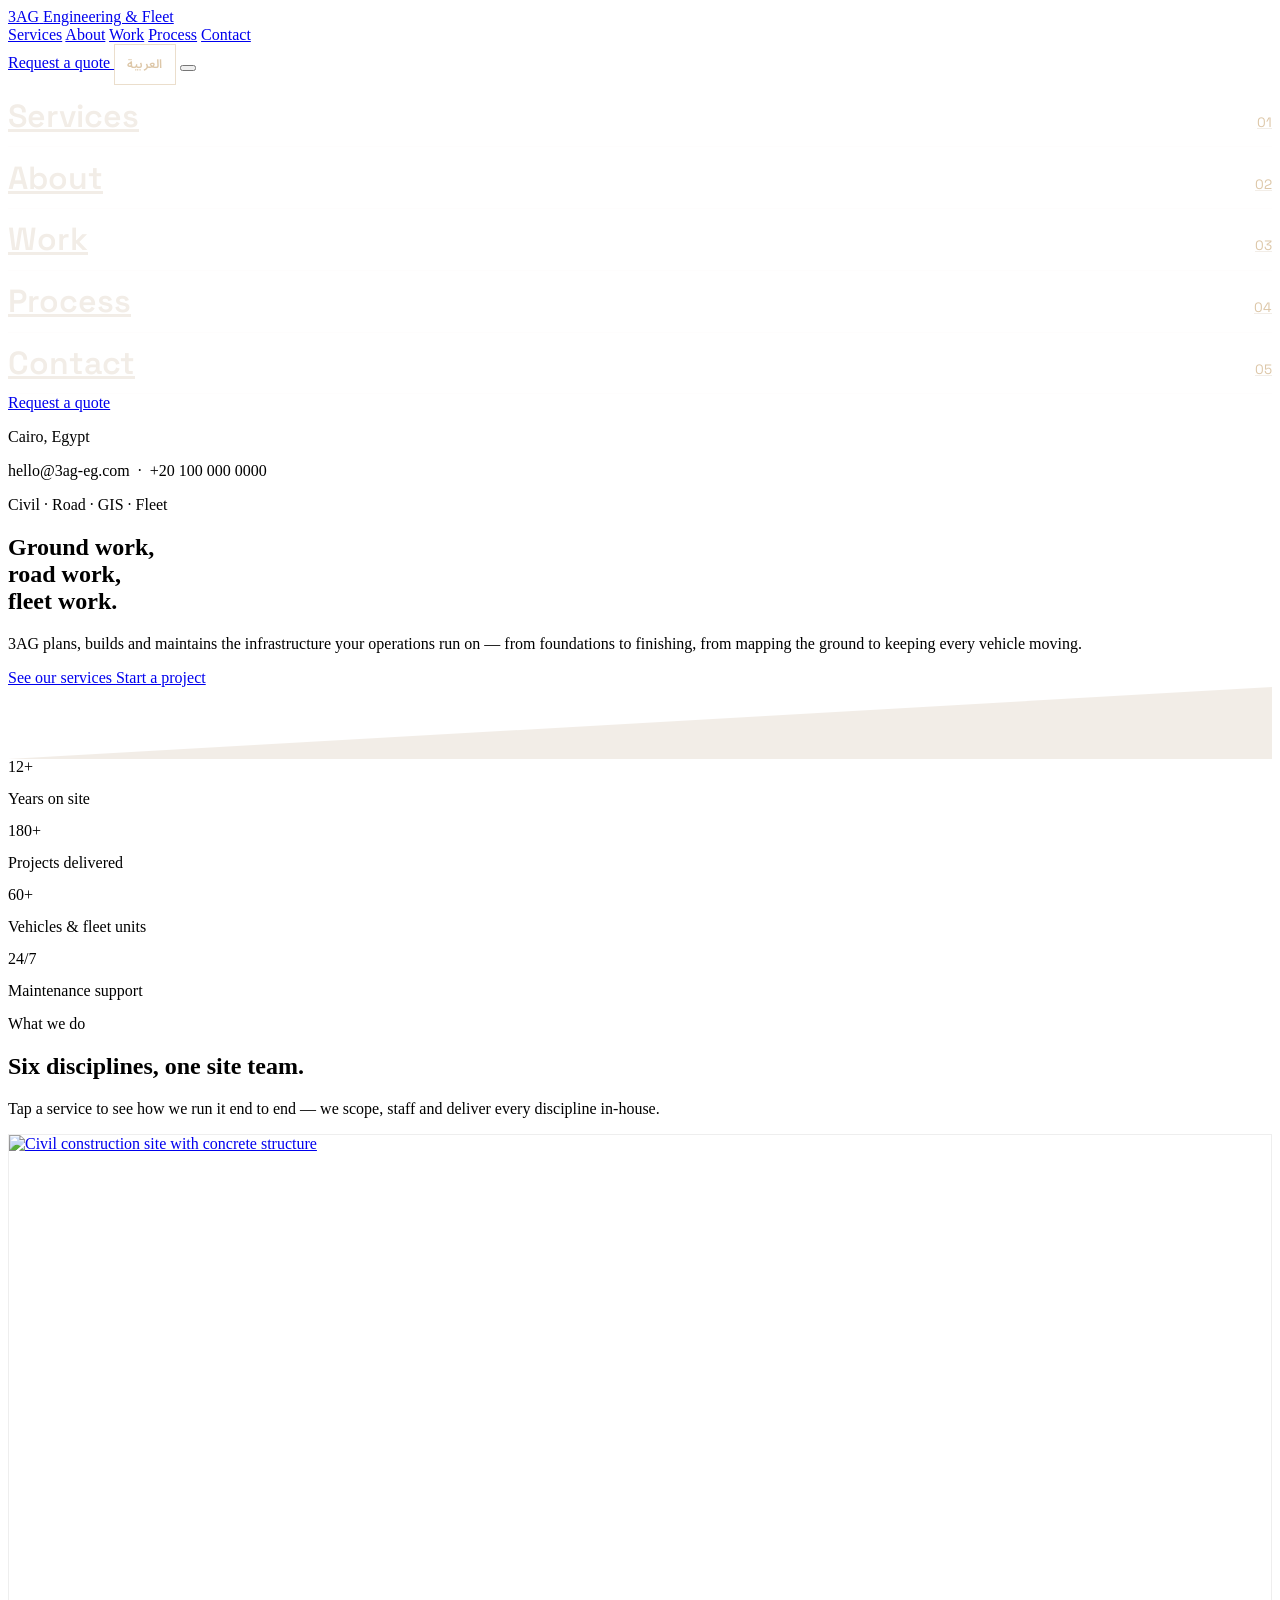
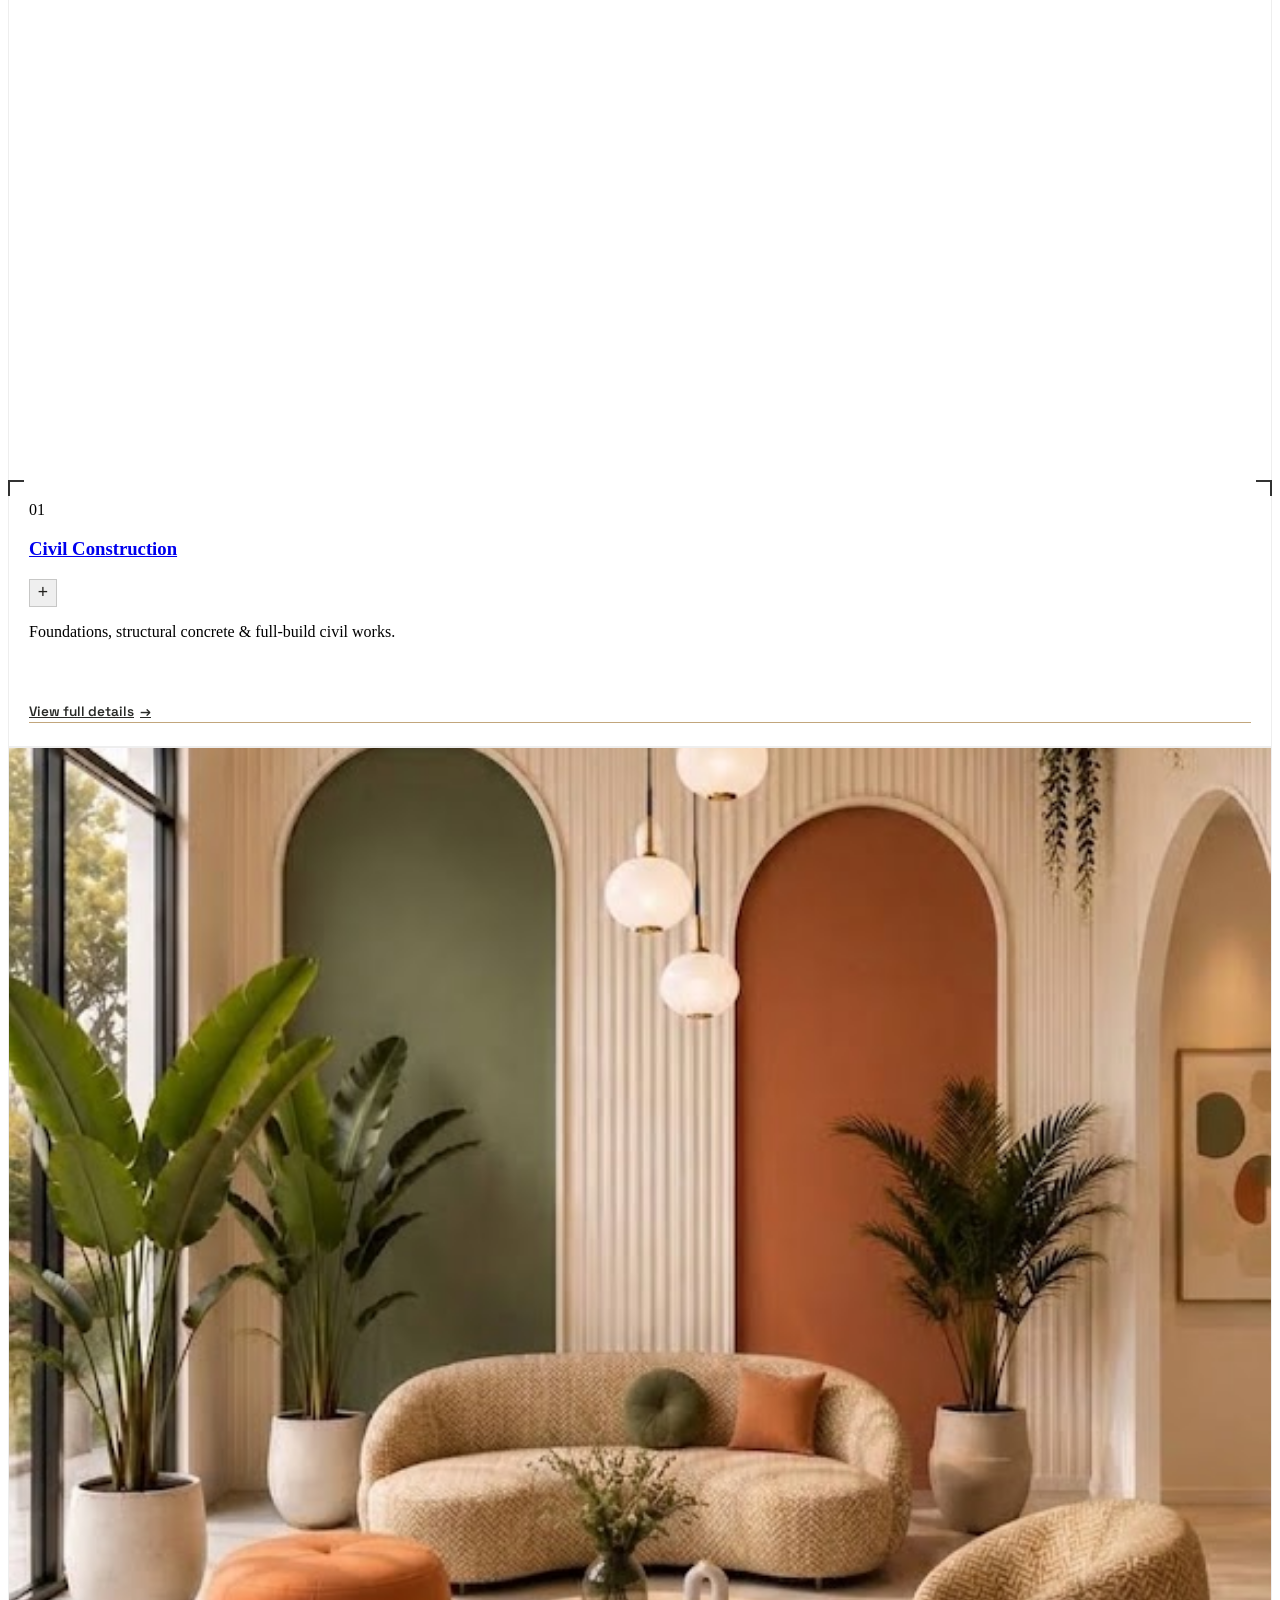
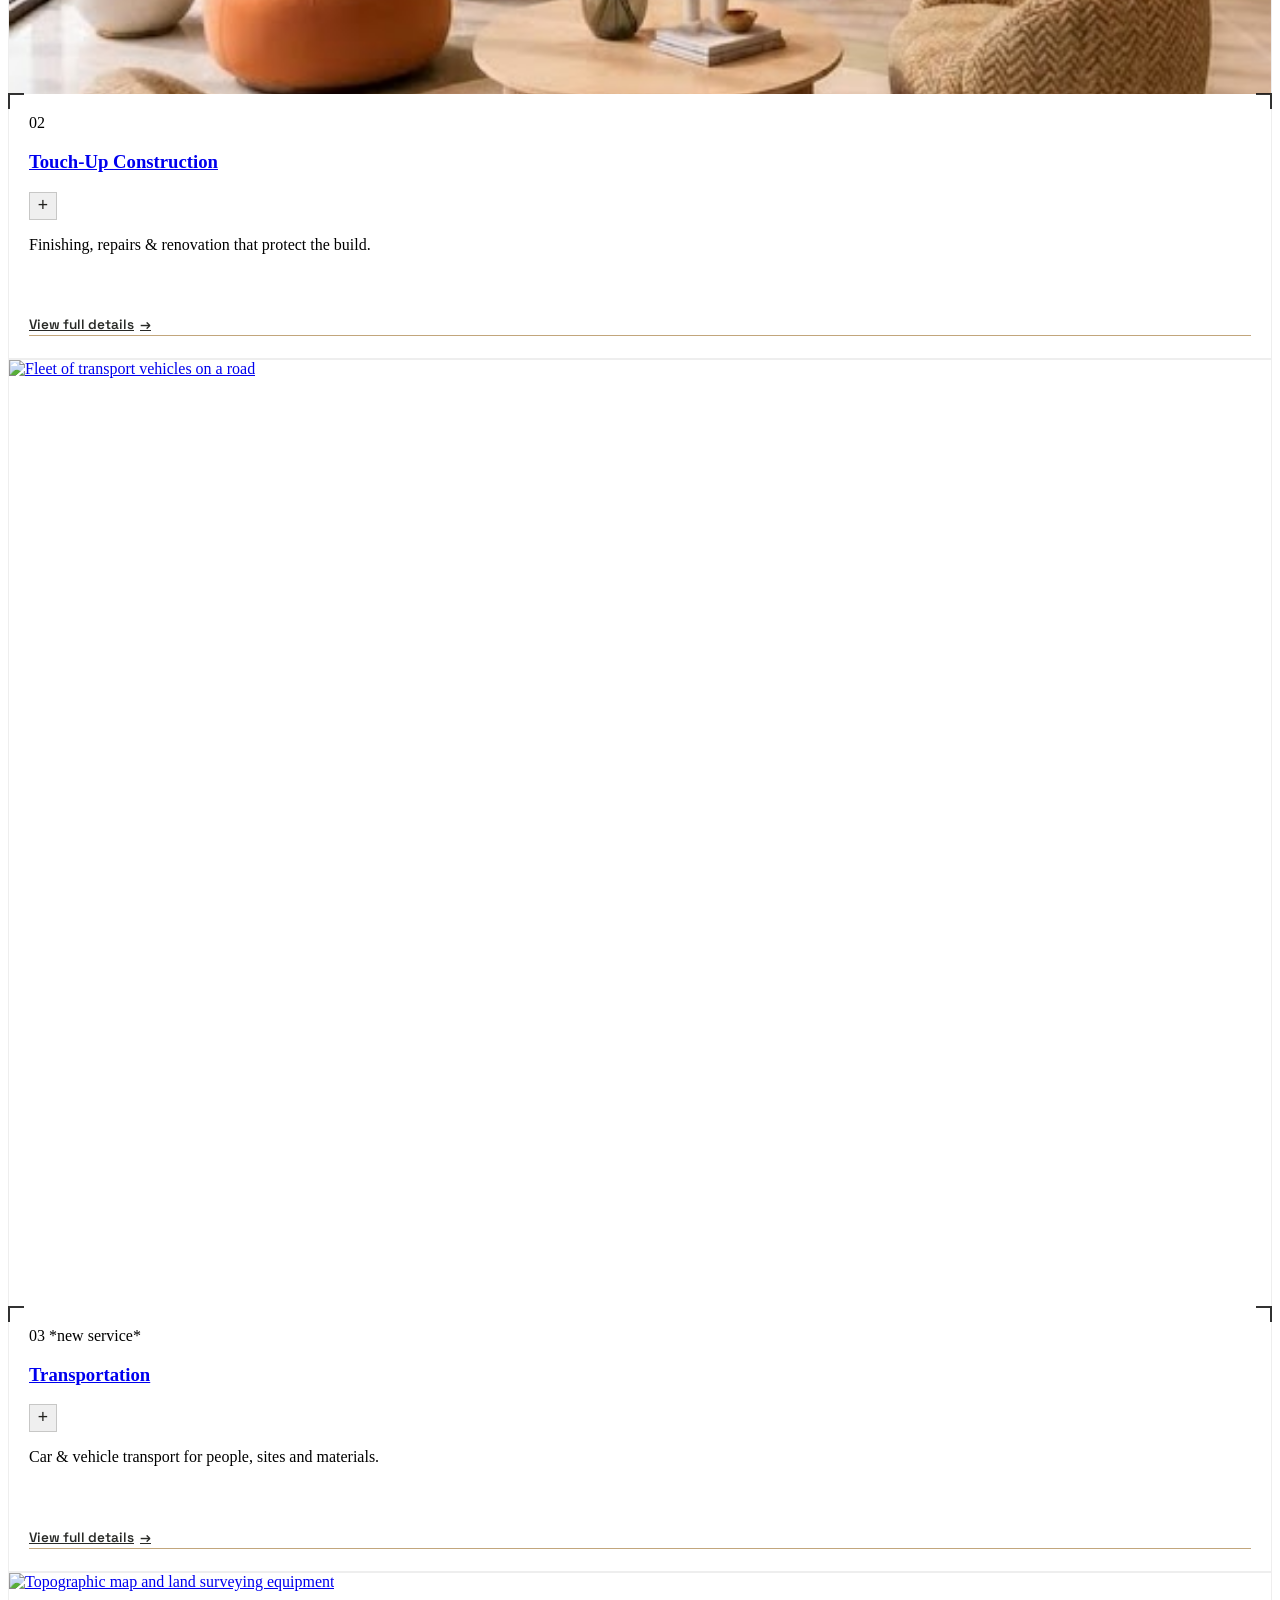
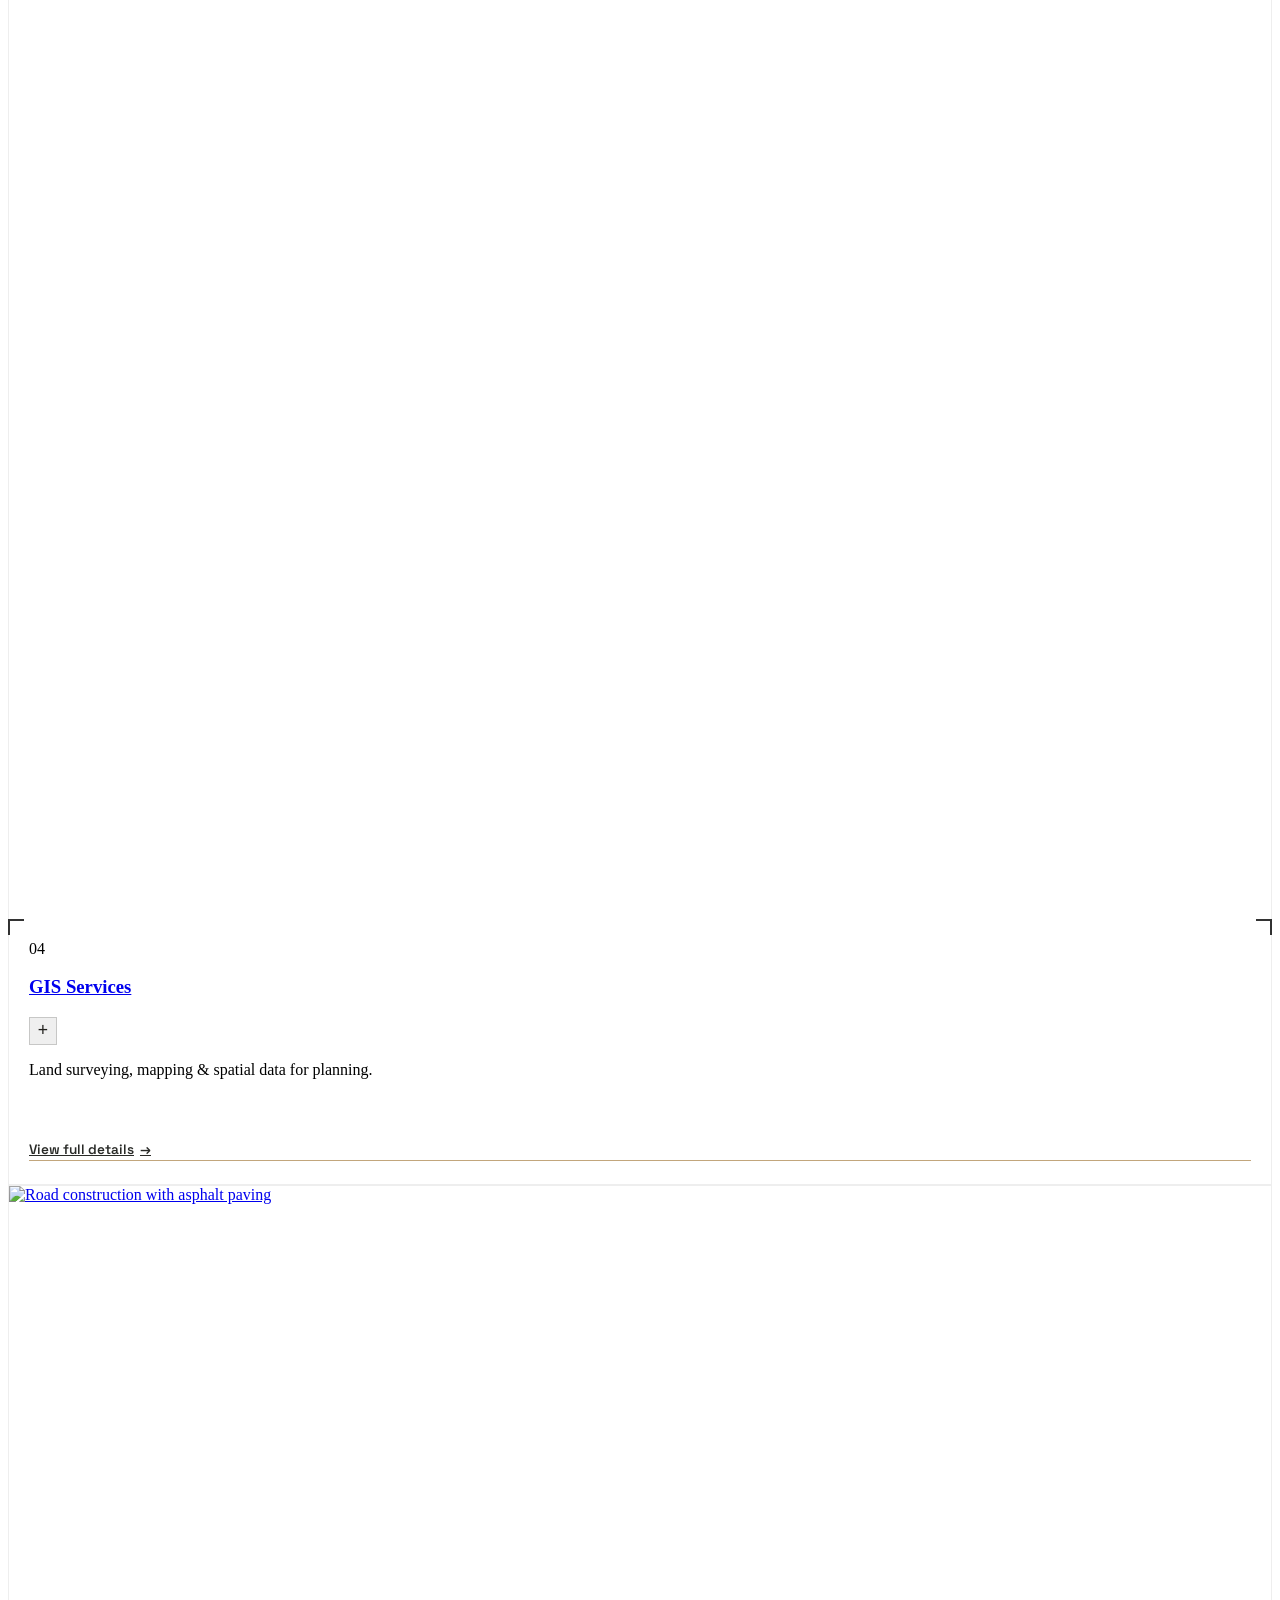
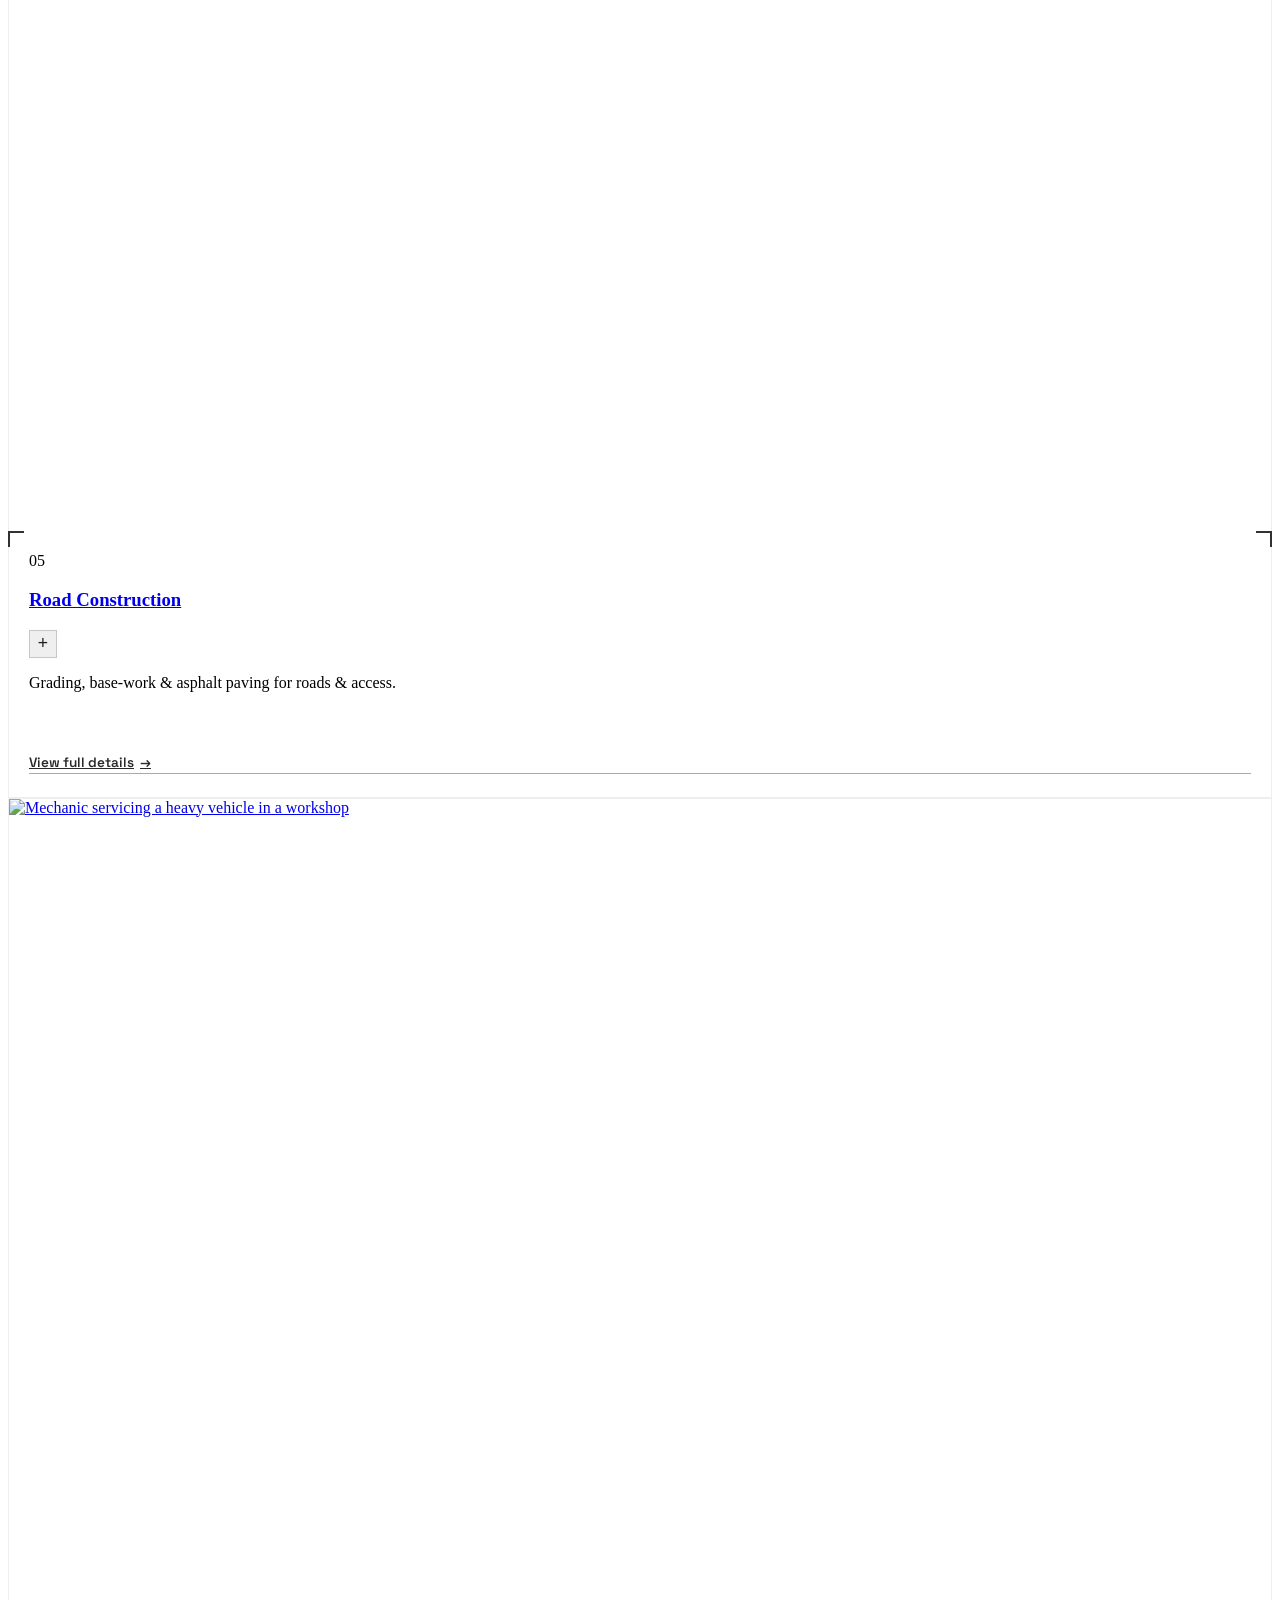
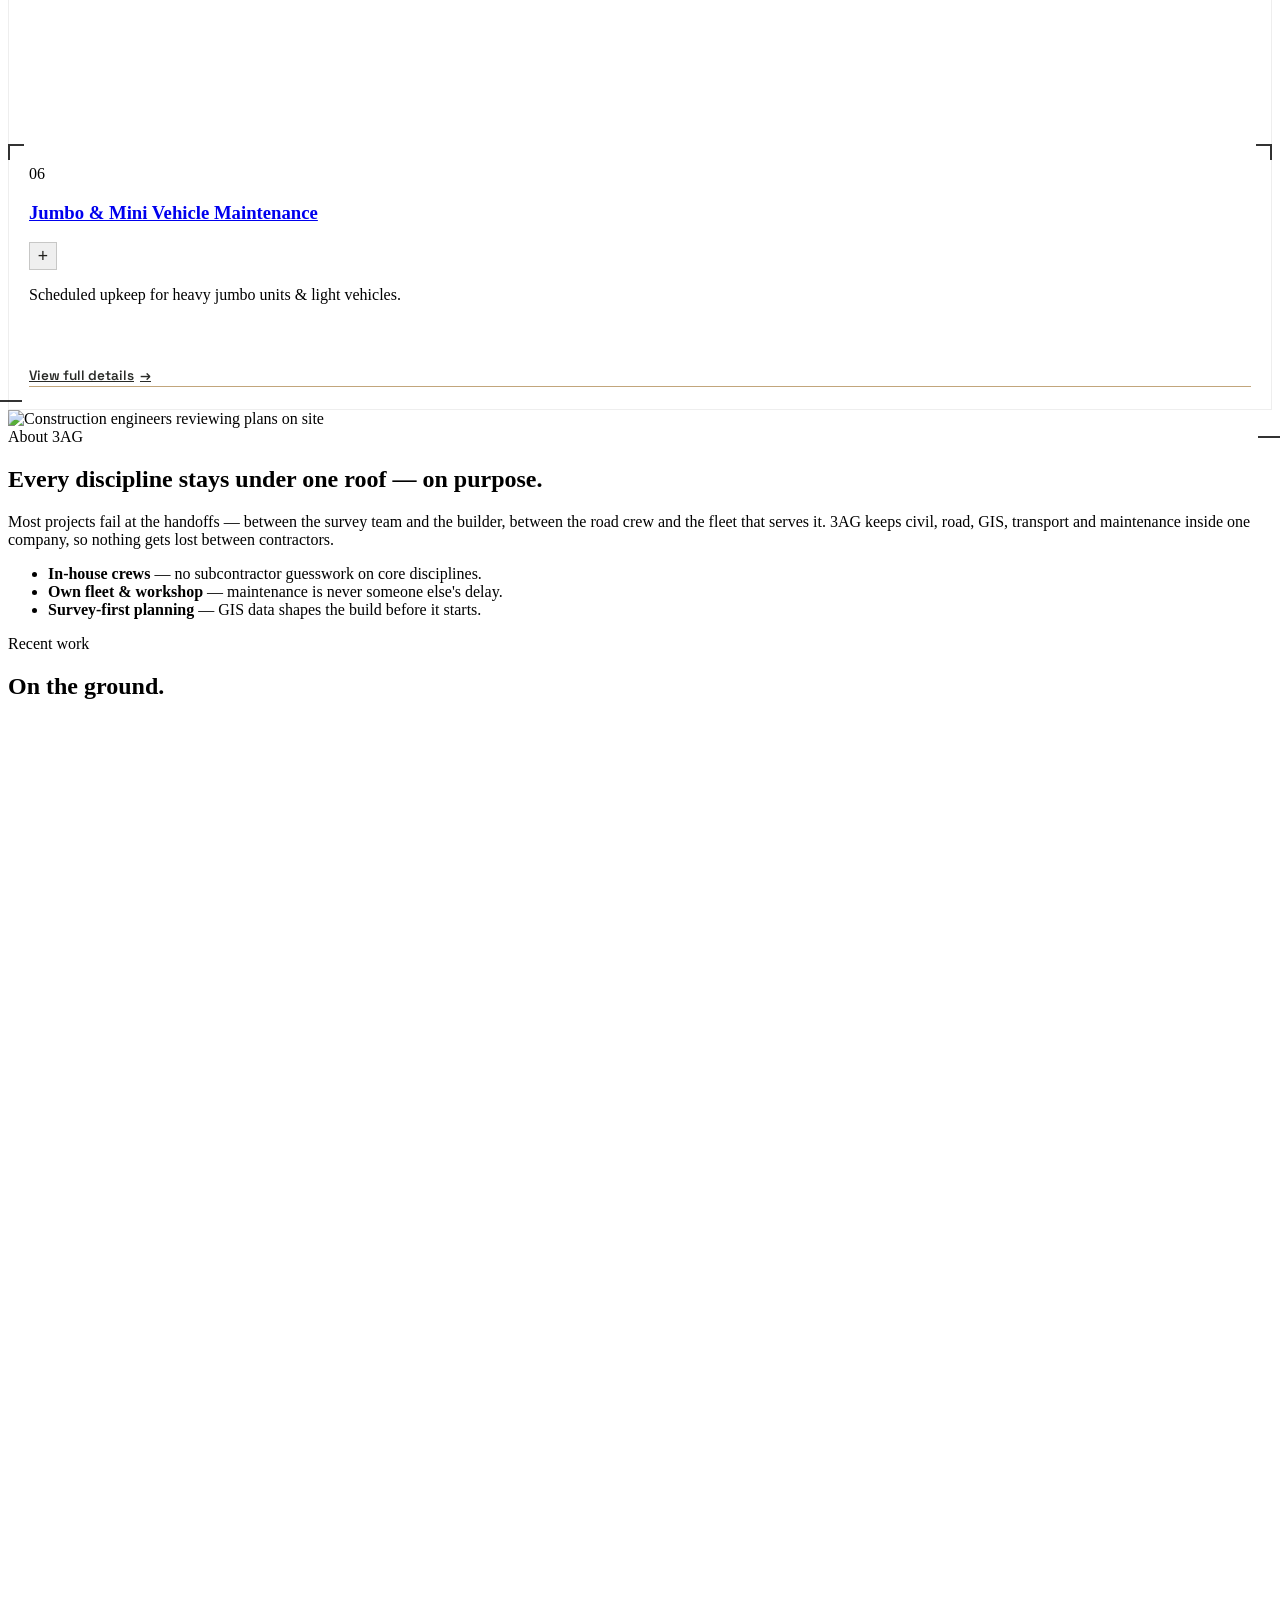
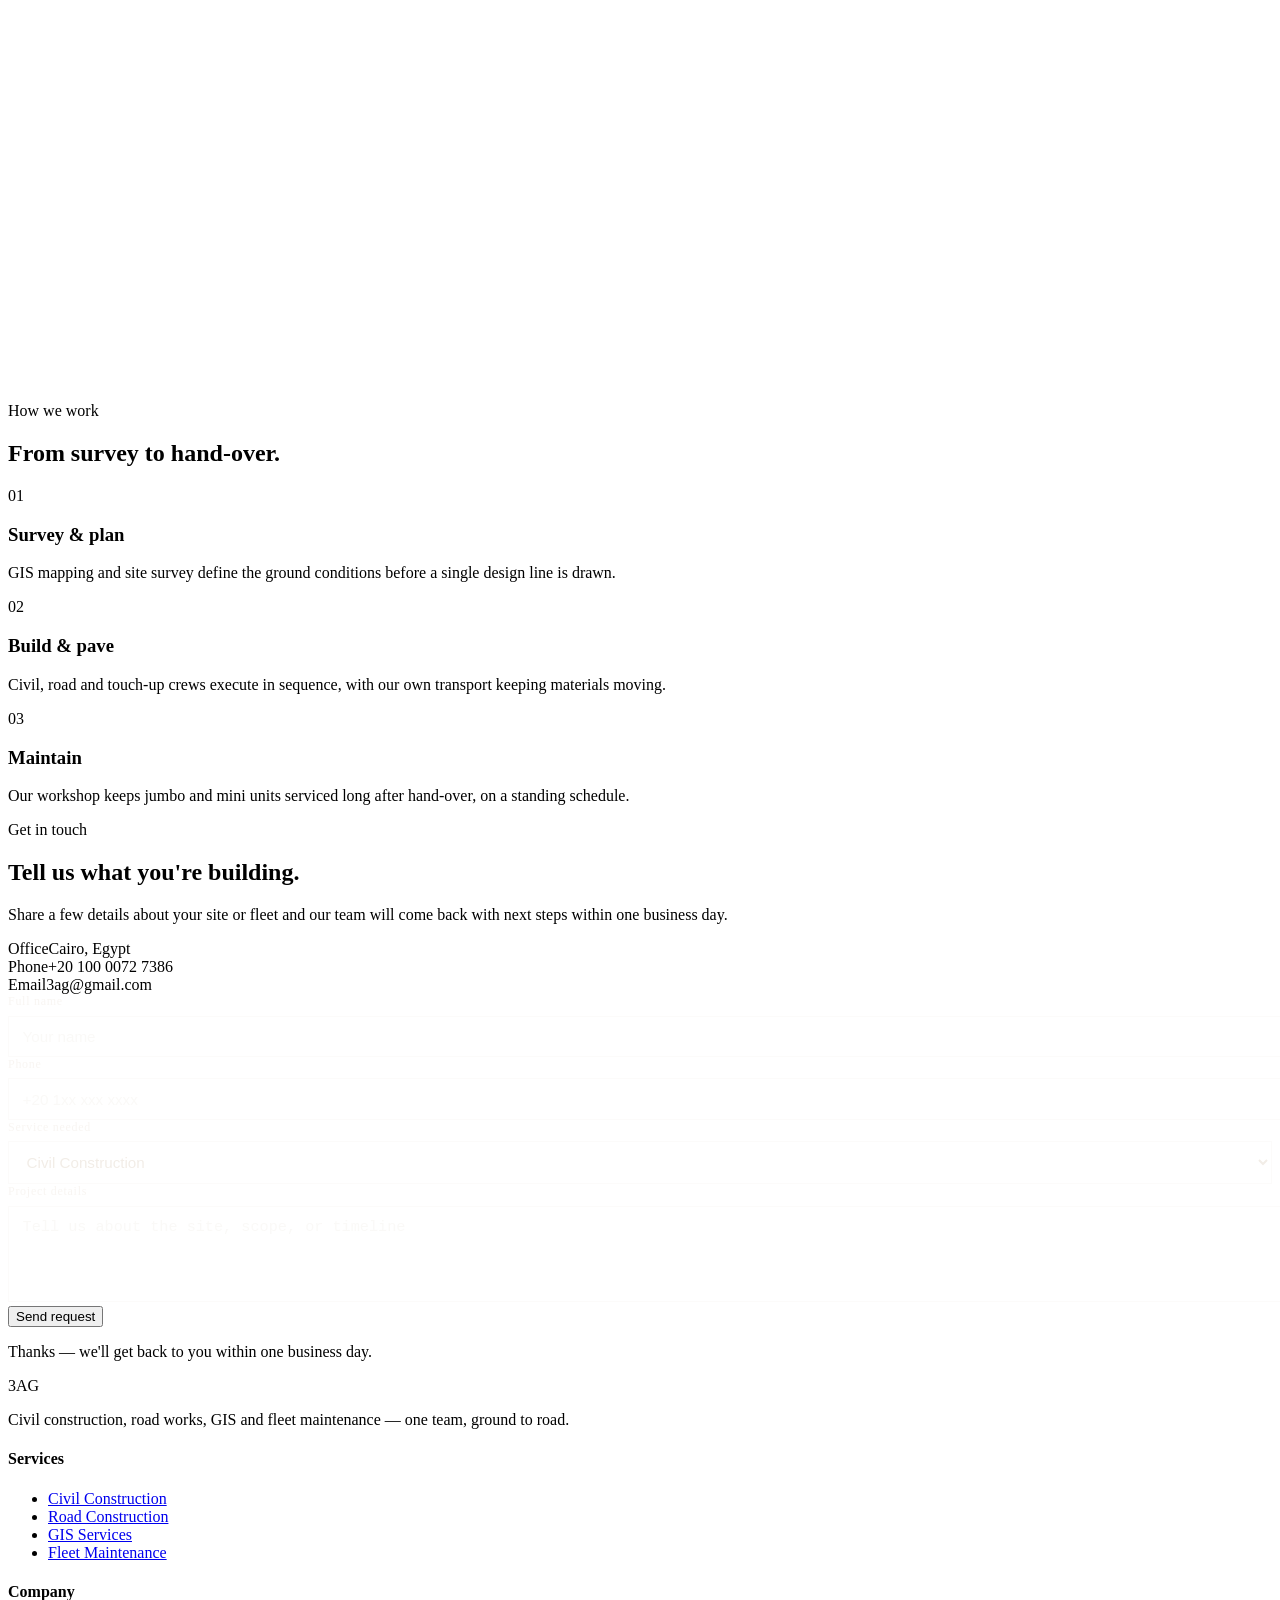
==== commit 084c9519: "Update website" ====
--- a/index.html
+++ b/index.html
@@ -361,19 +361,19 @@
 
     <div class="gallery-scroll flex md:grid md:grid-cols-4 gap-4 md:gap-5 overflow-x-auto md:overflow-visible pb-4 md:pb-0 -mx-5 px-5 md:mx-0 md:px-0">
       <figure class="gallery-item">
-        <img src="https://images.unsplash.com/photo-1542621334-a254cf47733d?q=80&w=700&auto=format&fit=crop" alt="Excavation and foundation work" loading="lazy">
+        <img src="./images/construction 5.jpeg" alt="Excavation and foundation work" loading="lazy">
         <figcaption>Foundations — Industrial Zone</figcaption>
       </figure>
       <figure class="gallery-item">
-        <img src="https://images.unsplash.com/photo-1592928038288-9a9e78e91159?q=80&w=700&auto=format&fit=crop" alt="Asphalt road paving in progress" loading="lazy">
+        <img src="./images/construction 6.jpeg" alt="Asphalt road paving in progress" loading="lazy">
         <figcaption>Access Road Paving</figcaption>
       </figure>
       <figure class="gallery-item">
-        <img src="https://images.unsplash.com/photo-1581092160562-40aa08e78837?q=80&w=700&auto=format&fit=crop" alt="Land surveying with GPS equipment" loading="lazy">
+        <img src="./gif/gis 1.gif" alt="Land surveying with GPS equipment" loading="lazy">
         <figcaption>GIS Site Survey</figcaption>
       </figure>
       <figure class="gallery-item">
-        <img src="https://images.unsplash.com/photo-1591768793355-74d04bb6608f?q=80&w=700&auto=format&fit=crop" alt="Truck fleet maintenance workshop" loading="lazy">
+        <img src="./images/road1.png" alt="Truck fleet maintenance workshop" loading="lazy">
         <figcaption>Fleet Workshop</figcaption>
       </figure>
     </div>
@@ -423,8 +423,8 @@
 
       <div class="mt-10 space-y-5 text-sm">
         <div class="flex gap-4"><span class="text-tan/70 w-20 shrink-0">Office</span><span class="text-cream/80">Cairo, Egypt</span></div>
-        <div class="flex gap-4"><span class="text-tan/70 w-20 shrink-0">Phone</span><span class="text-cream/80">+20 100 000 0000</span></div>
-        <div class="flex gap-4"><span class="text-tan/70 w-20 shrink-0">Email</span><span class="text-cream/80">hello@3ag-eg.com</span></div>
+        <div class="flex gap-4"><span class="text-tan/70 w-20 shrink-0">Phone</span><span class="text-cream/80">+20 100 0072 7386</span></div>
+        <div class="flex gap-4"><span class="text-tan/70 w-20 shrink-0">Email</span><span class="text-cream/80">3ag@gmail.com</span></div>
       </div>
     </div>
 
@@ -491,7 +491,7 @@
       <div>
         <h4 class="text-cream text-sm font-display font-600 mb-4">Contact</h4>
         <ul class="space-y-2.5 text-sm text-cream/50">
-          <li>Cairo, Egypt</li>
+          <li>Cairos, Egypt</li>
           <li>+20 100 0072 7386</li>
           <li>3ag@gmail.com</li>
         </ul>
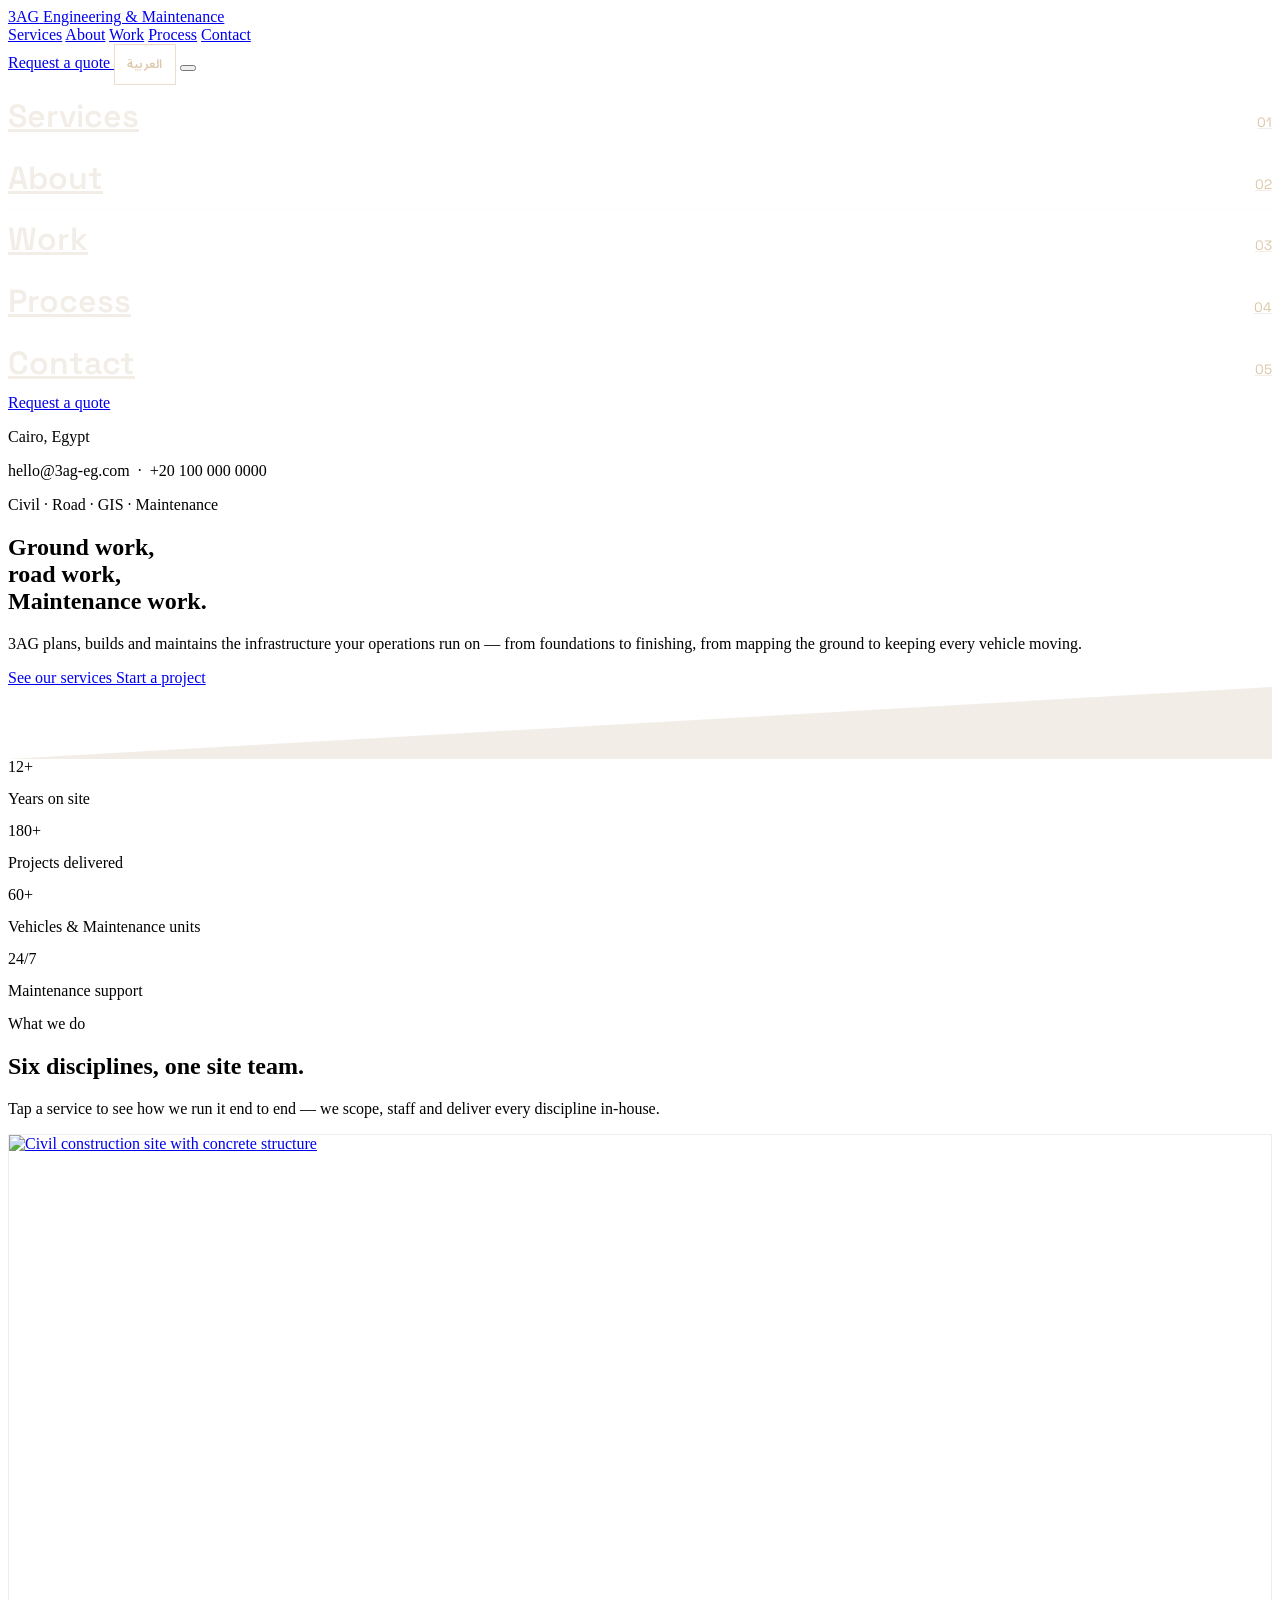
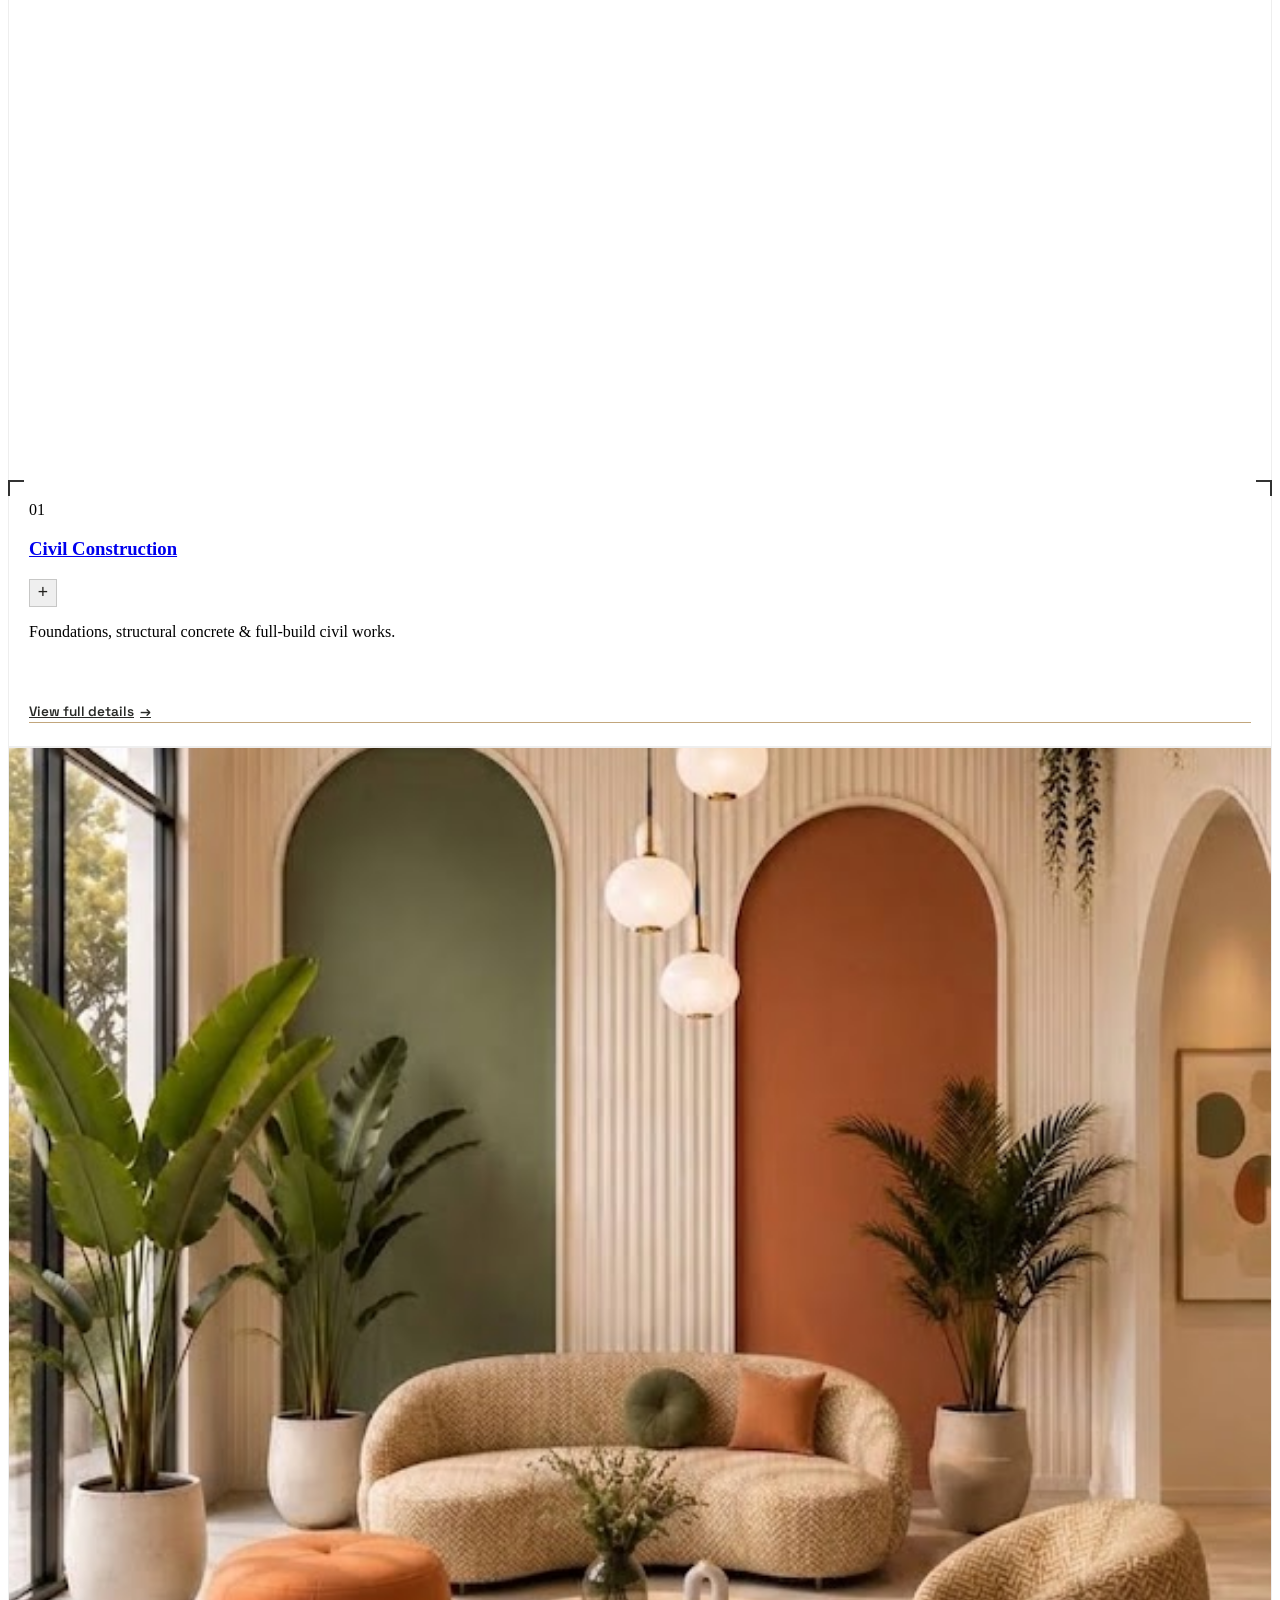
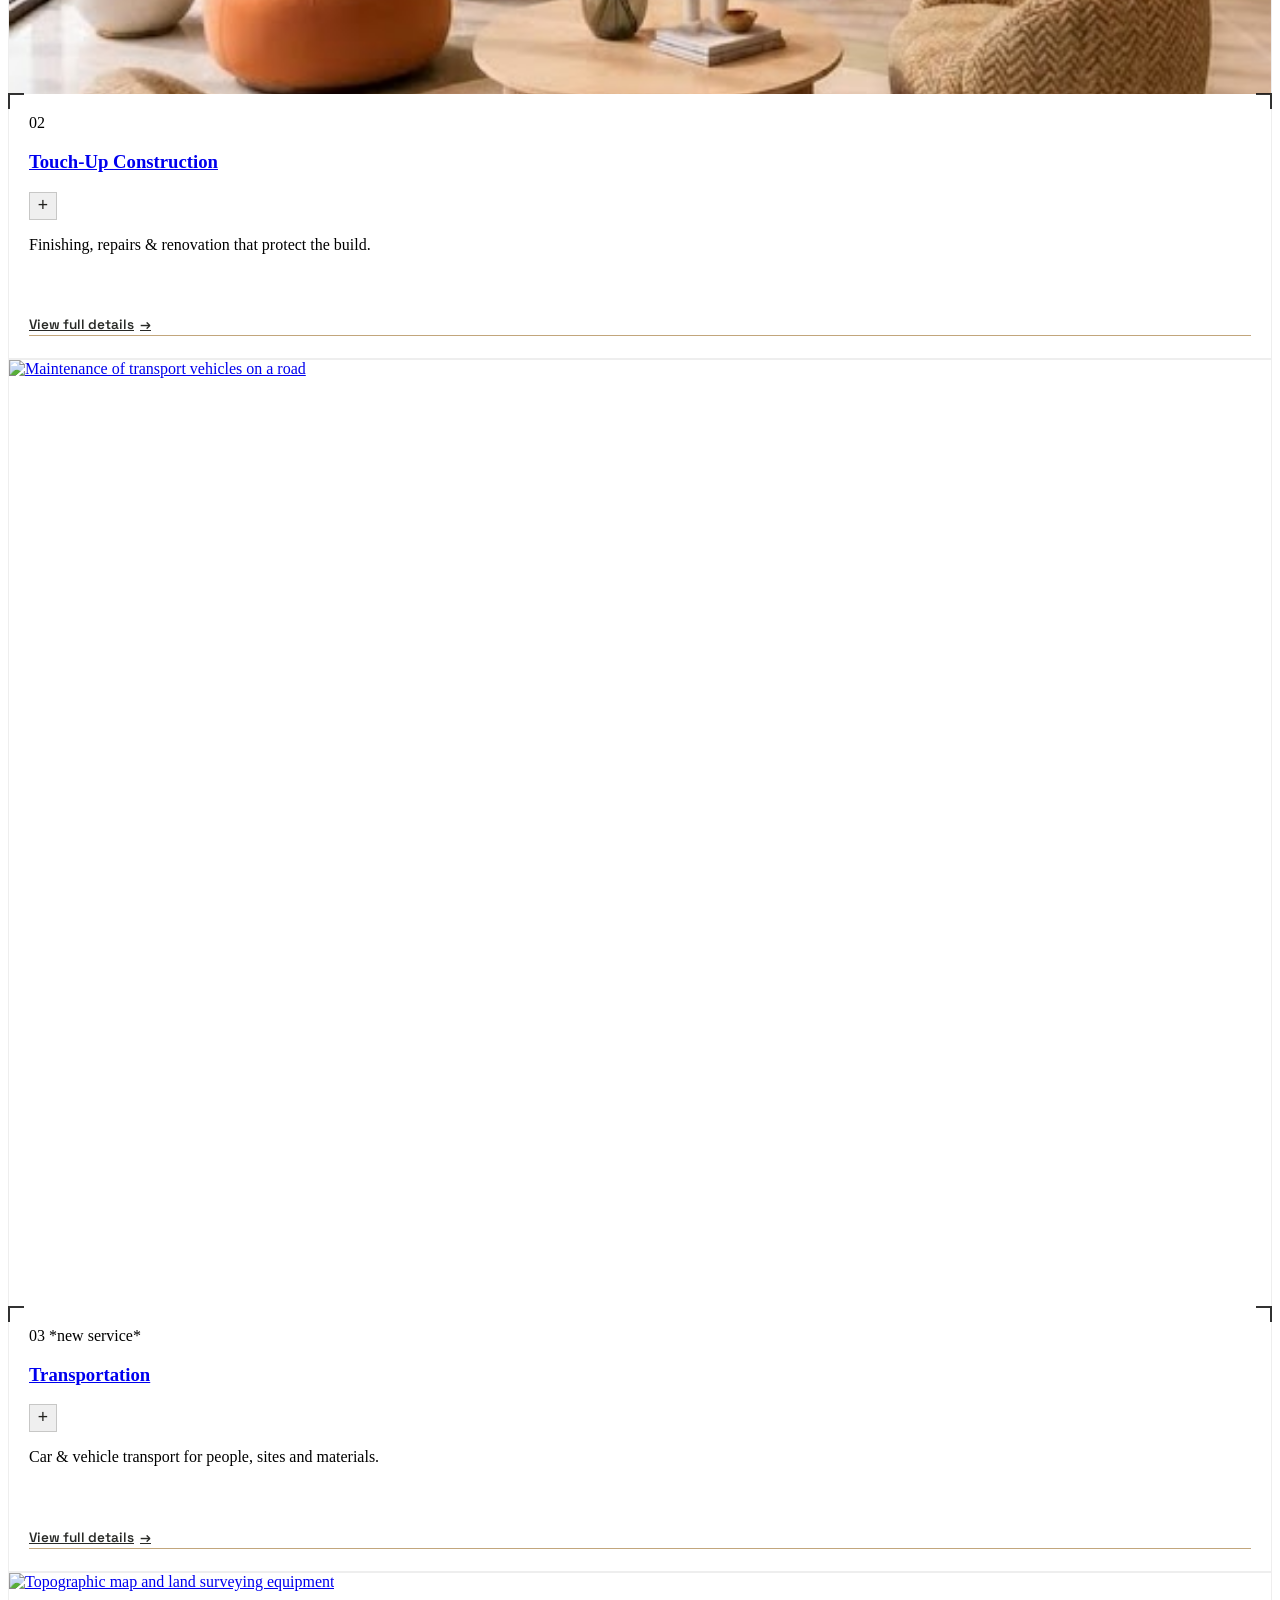
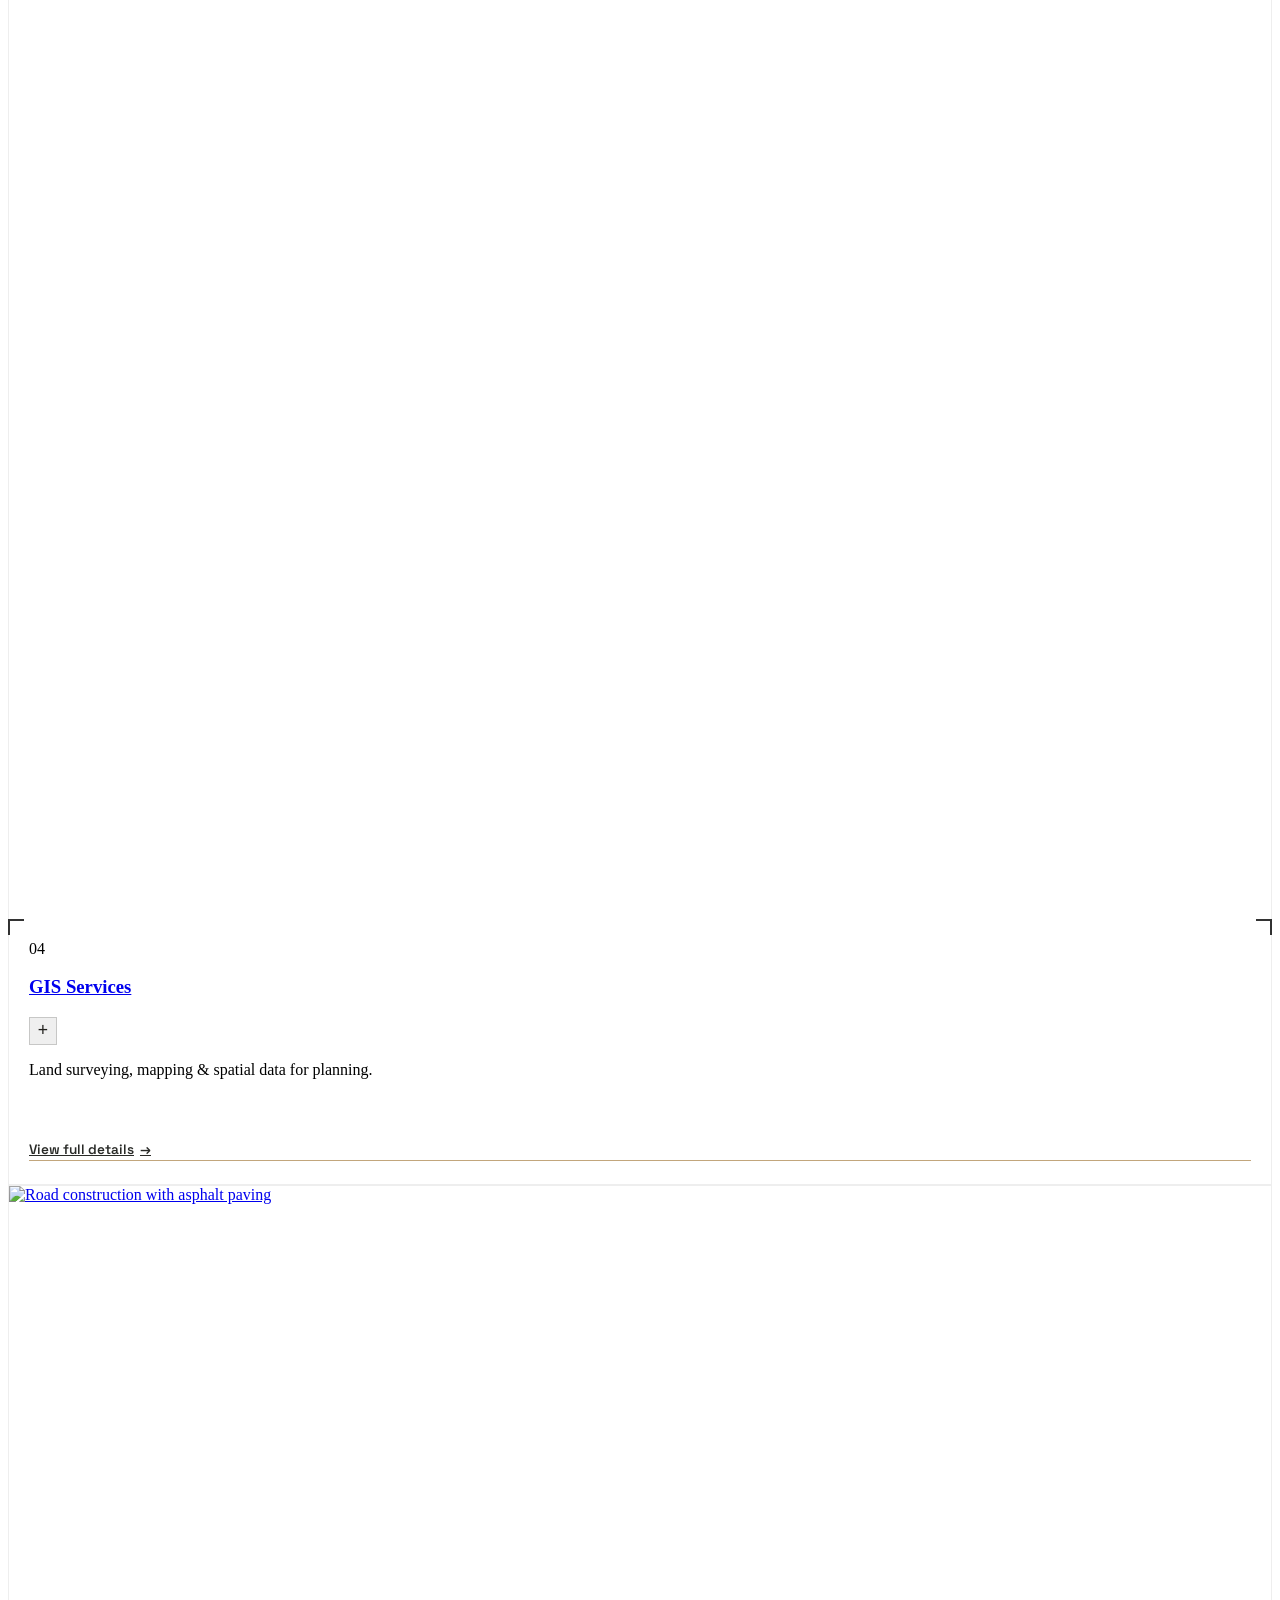
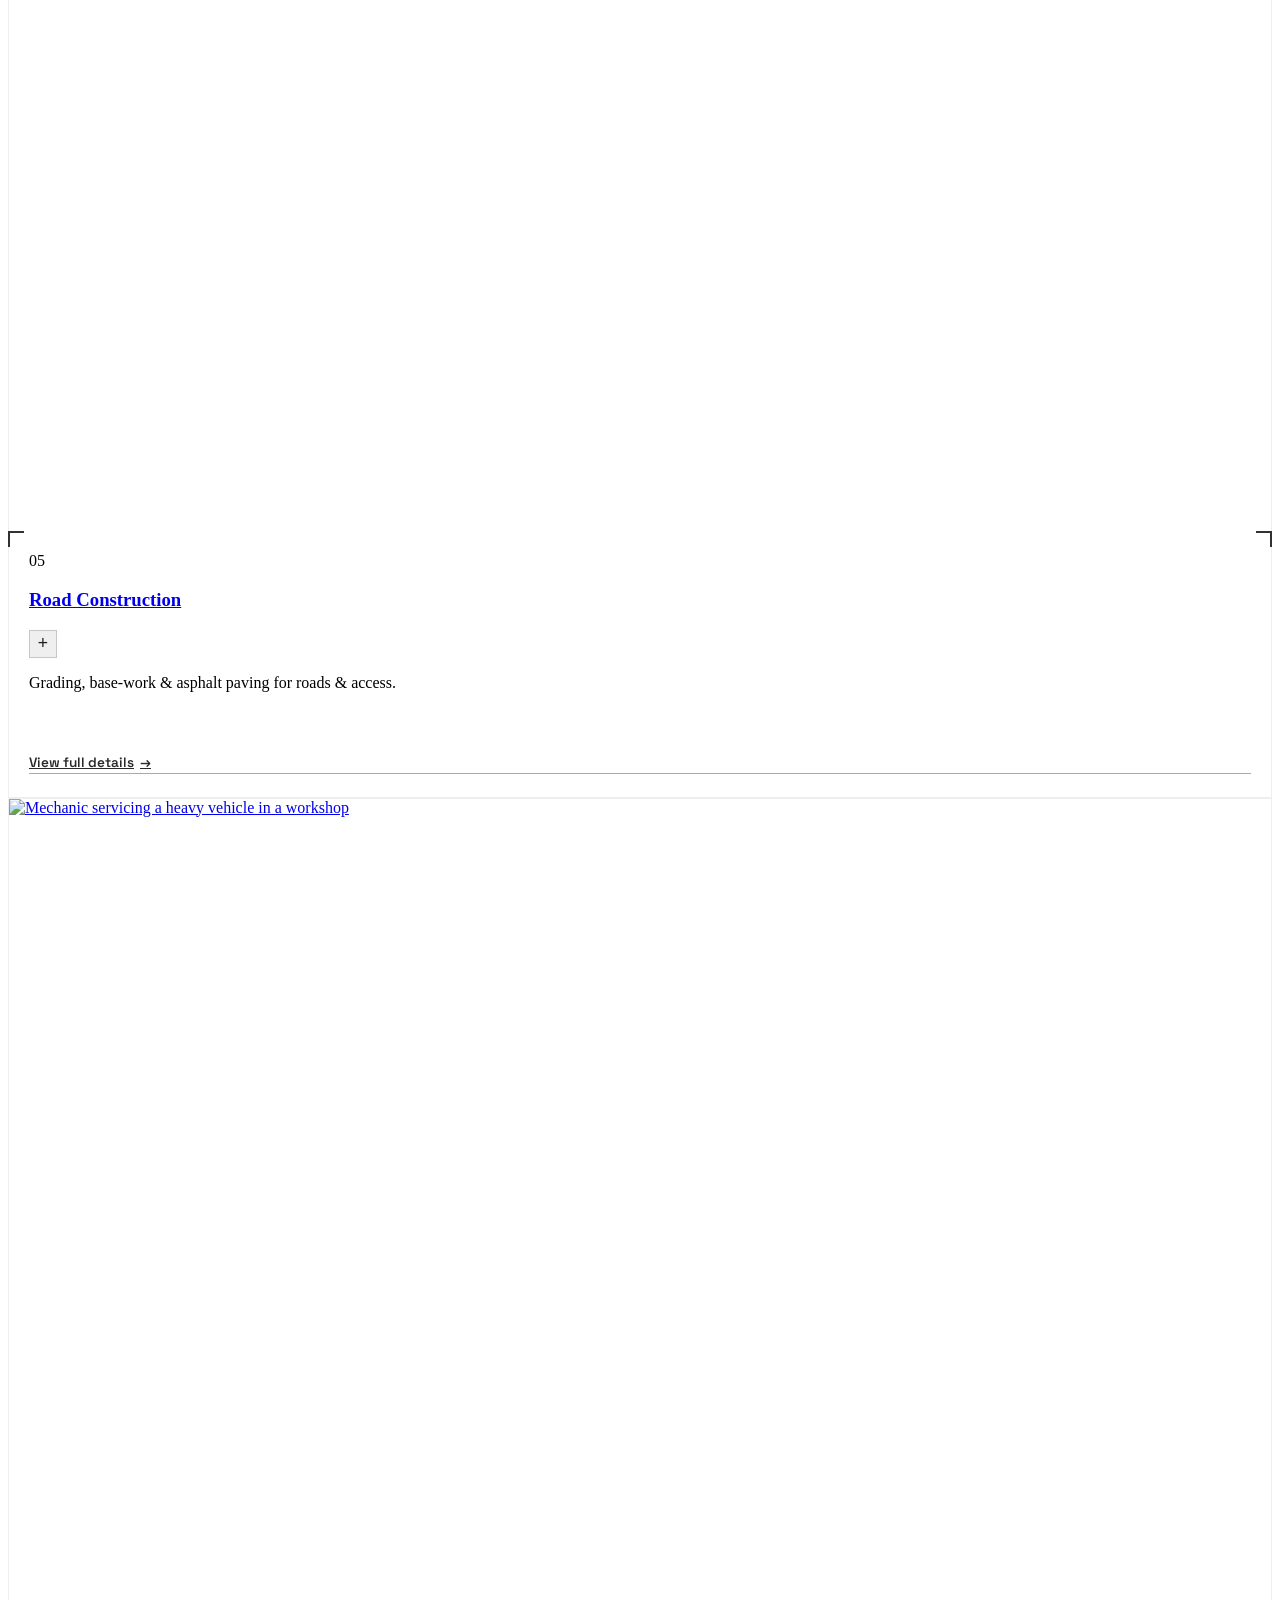
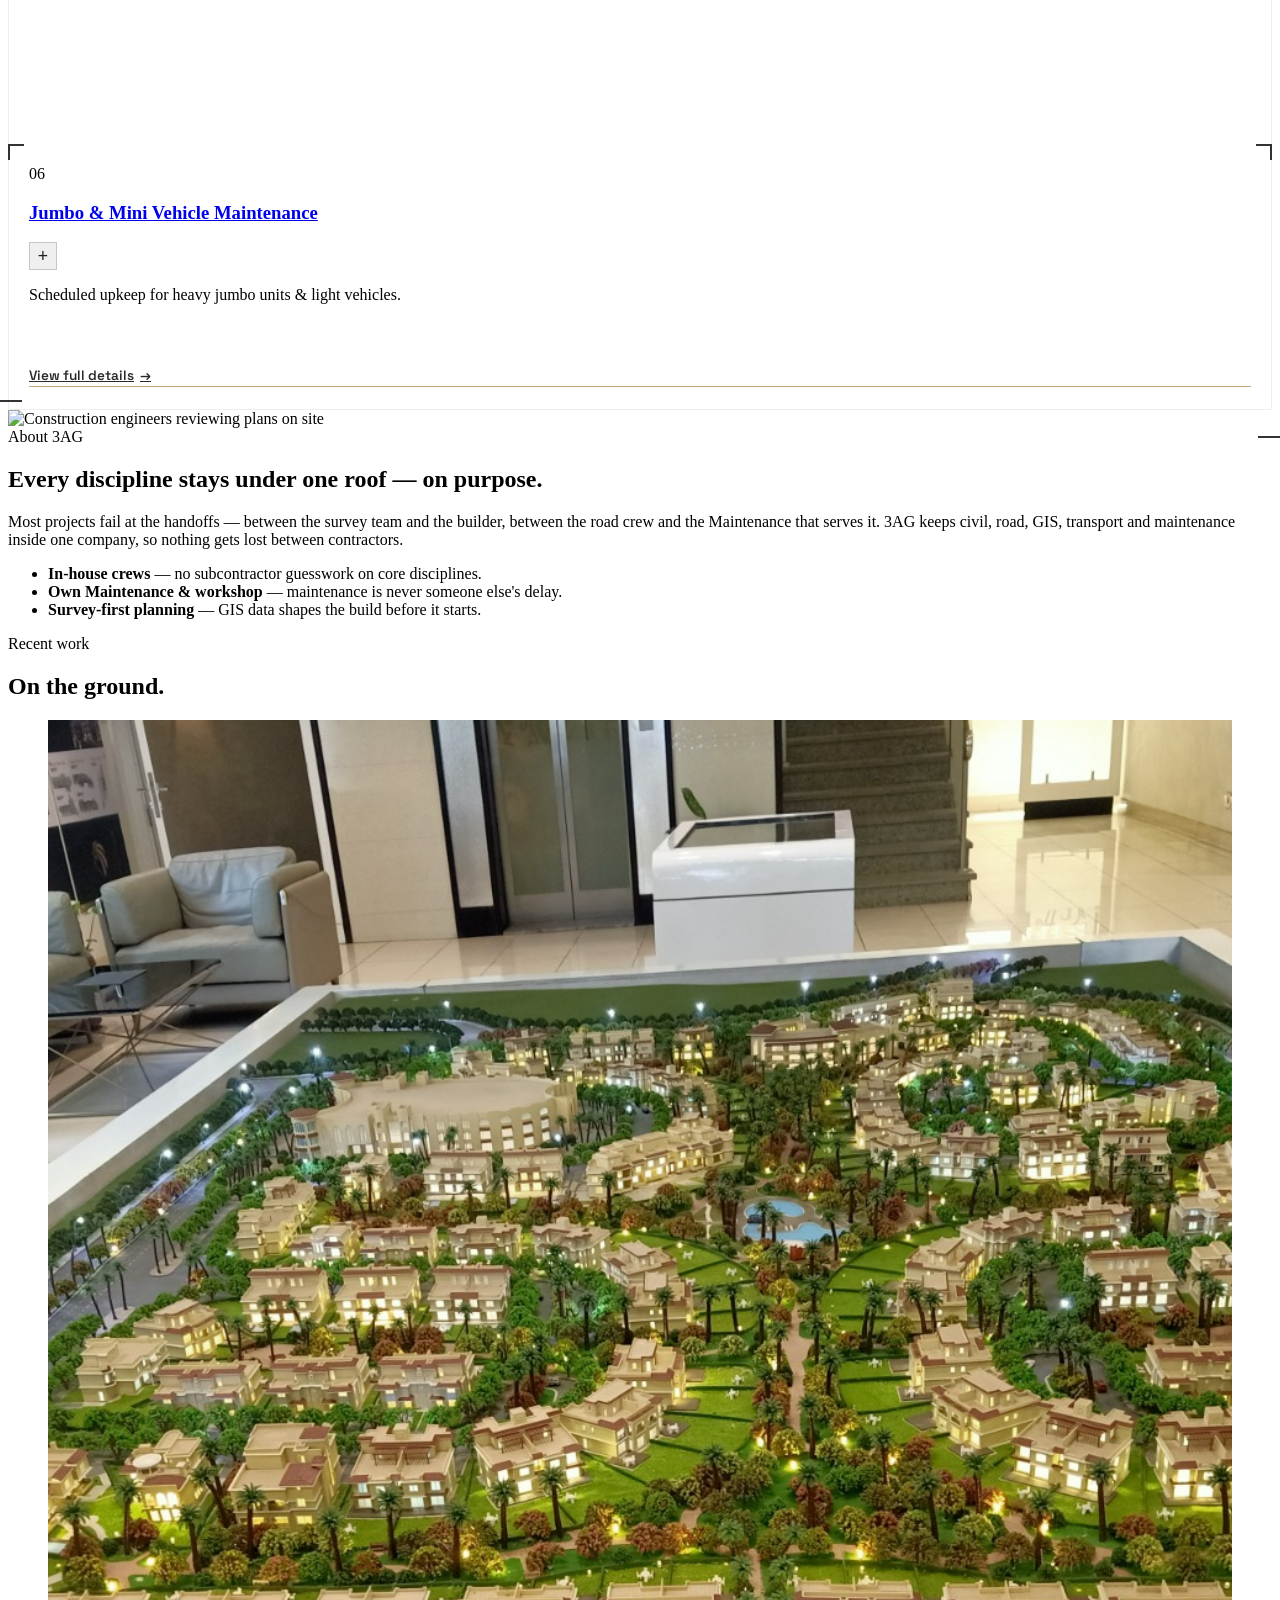
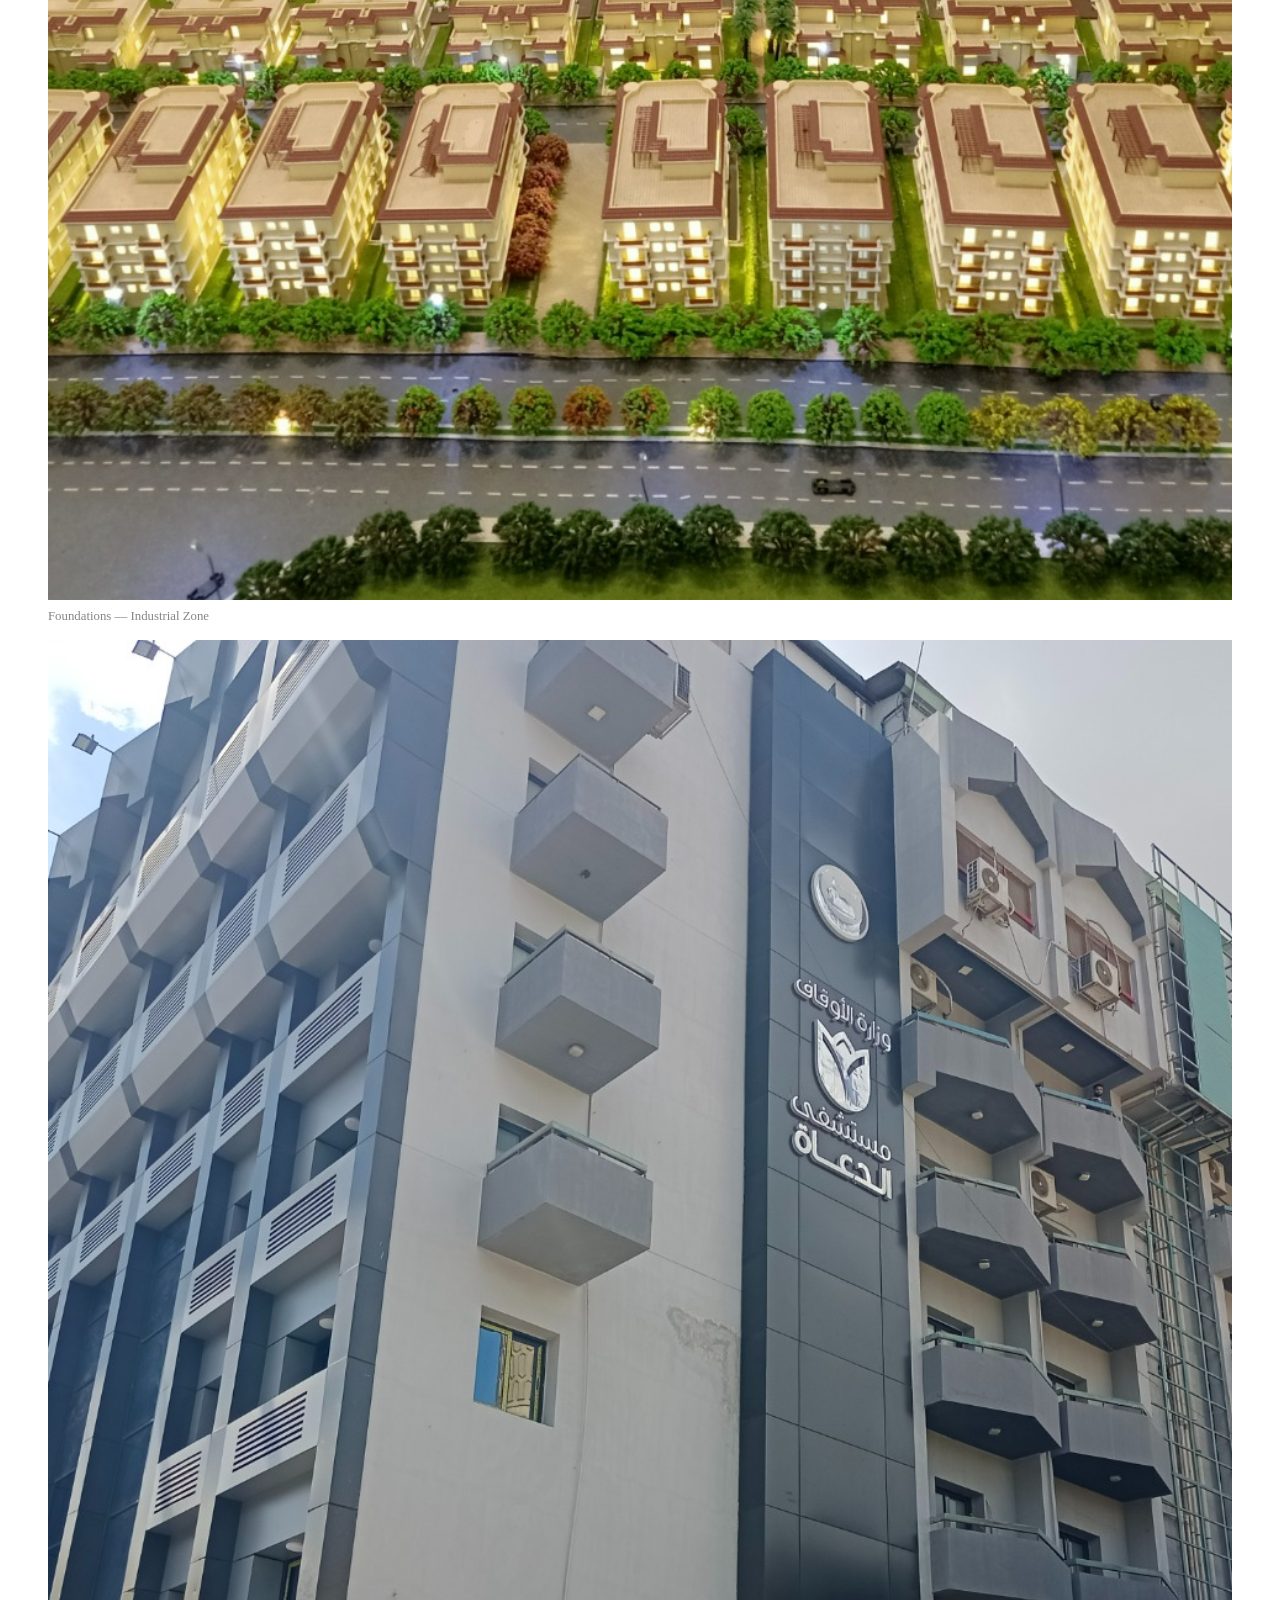
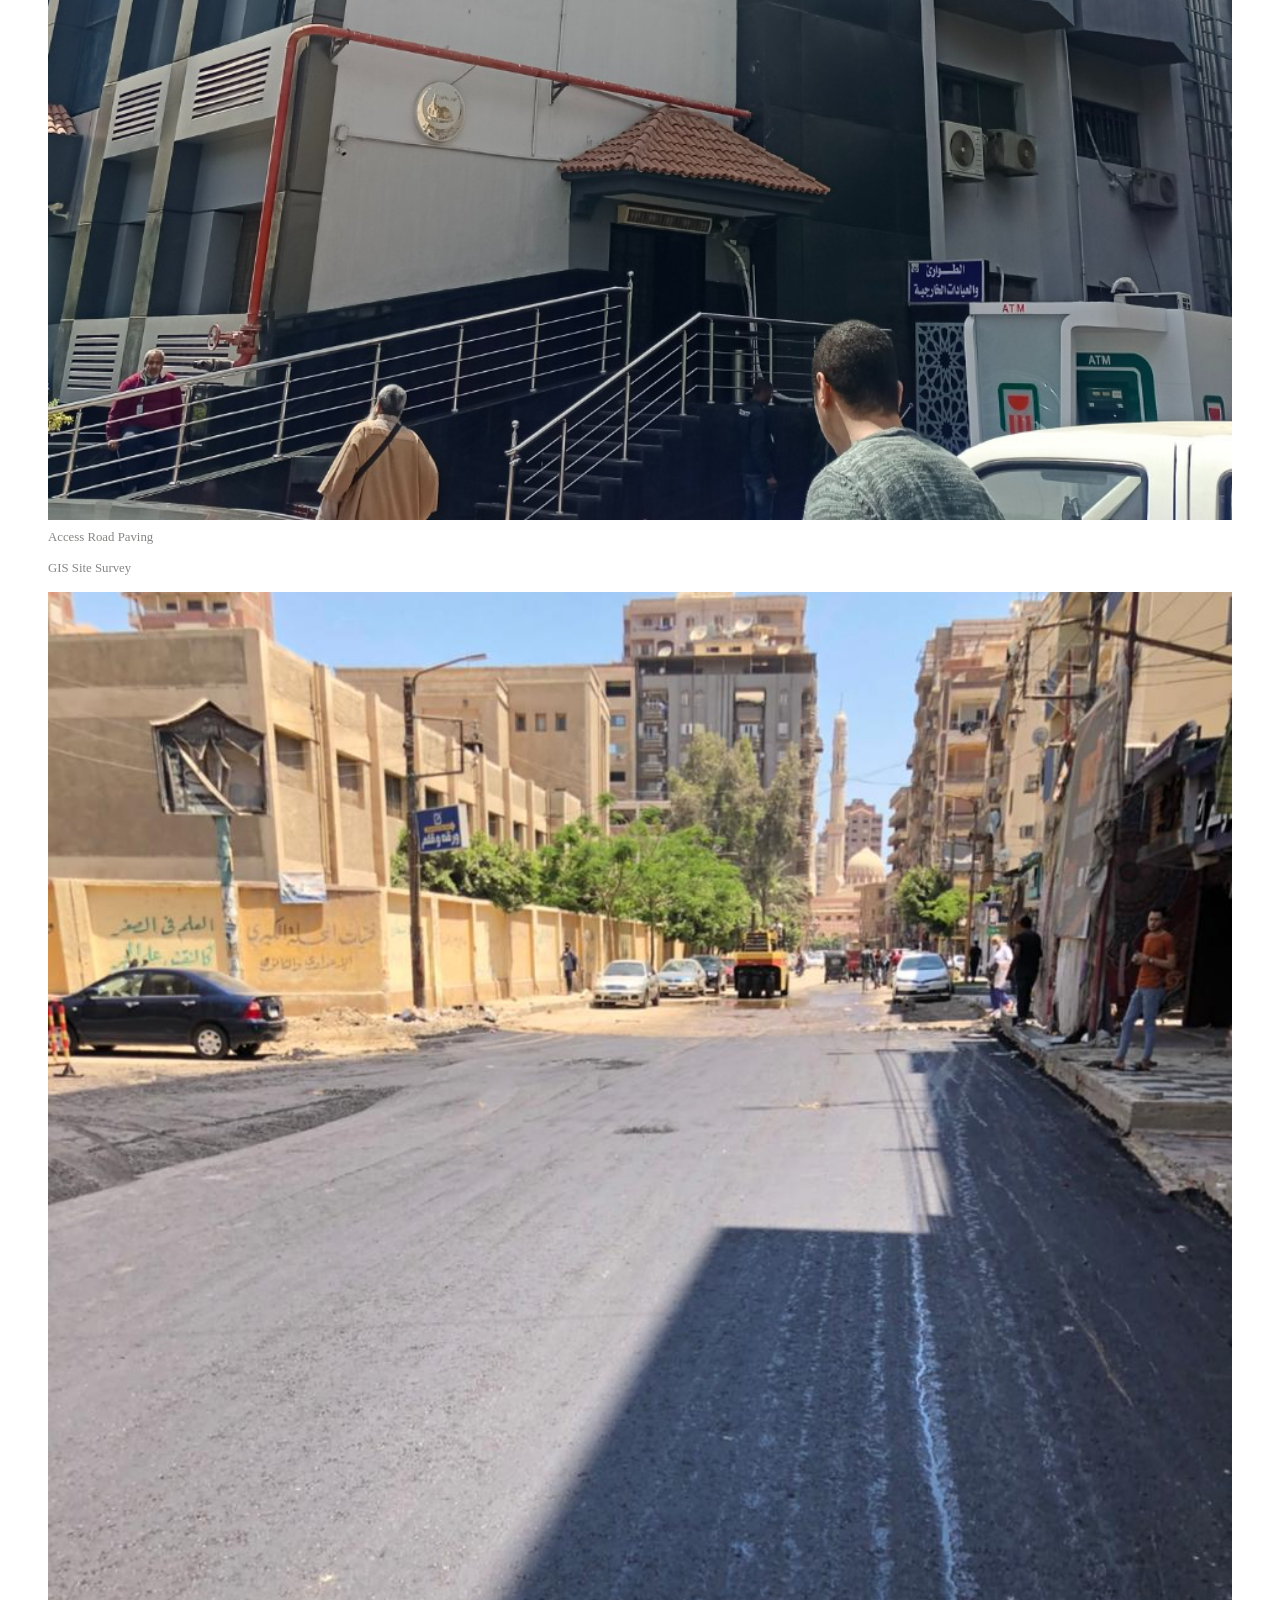
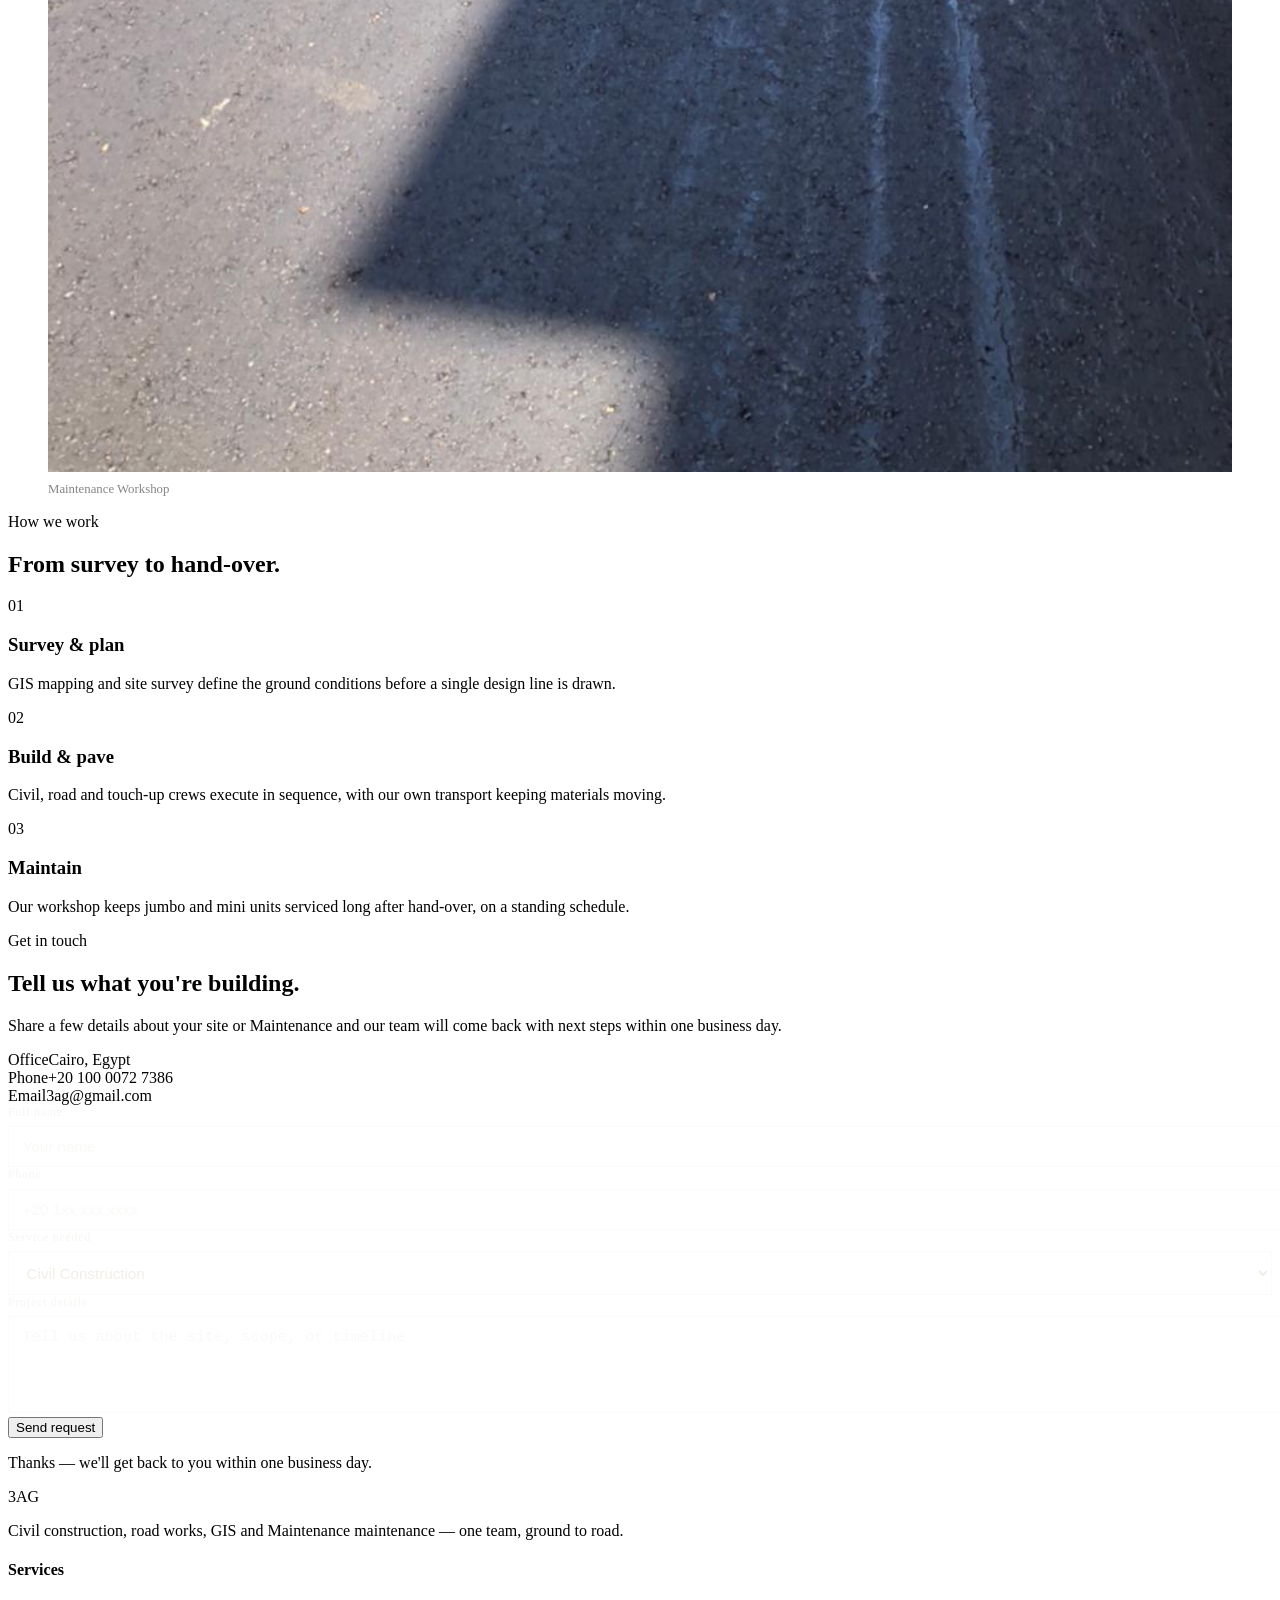
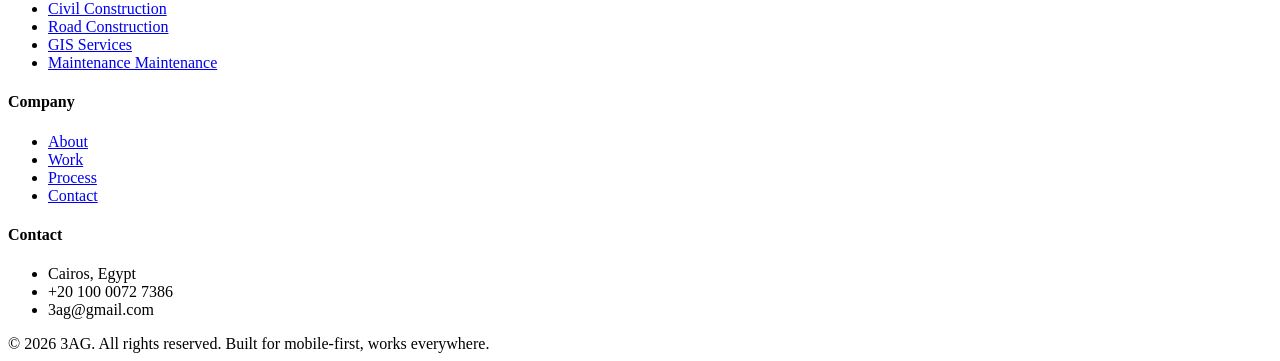
==== commit 703fdc96: "Update website" ====
--- a/index.html
+++ b/index.html
@@ -3,8 +3,8 @@
 <head>
 <meta charset="UTF-8">
 <meta name="viewport" content="width=device-width, initial-scale=1.0">
-<title>3AG — Civil, Road &amp; Fleet Engineering</title>
-<meta name="description" content="3AG delivers civil construction, road works, GIS surveying and fleet maintenance under one roof.">
+<title>3AG — Civil, Road &amp; Maintenance Engineering</title>
+<meta name="description" content="3AG delivers civil construction, road works, GIS surveying and Maintenance maintenance under one roof.">
 
 <!-- Tailwind CDN -->
 <script src="https://cdn.tailwindcss.com"></script>
@@ -42,7 +42,7 @@
     <a href="#top" class="flex items-center gap-2 shrink-0">
       <span class="font-display font-700 text-2xl md:text-3xl tracking-tight text-cream">3AG</span>
       <span class="hidden sm:block w-8 h-px bg-tan"></span>
-      <span class="hidden sm:block text-[11px] uppercase tracking-[0.18em] text-tan/80 mt-0.5">Engineering &amp; Fleet</span>
+      <span class="hidden sm:block text-[11px] uppercase tracking-[0.18em] text-tan/80 mt-0.5">Engineering &amp; Maintenance</span>
     </a>
 
     <nav class="hidden lg:flex items-center gap-9 text-sm text-cream/85">
@@ -96,13 +96,13 @@
 
   <div class="relative max-w-7xl mx-auto px-5 md:px-10 pt-16 pb-24 md:pt-28 md:pb-36">
     <p class="hero-line overflow-hidden mb-4">
-      <span class="block text-tan text-xs md:text-sm uppercase tracking-[0.25em] font-display">Civil &middot; Road &middot; GIS &middot; Fleet</span>
+      <span class="block text-tan text-xs md:text-sm uppercase tracking-[0.25em] font-display">Civil &middot; Road &middot; GIS &middot; Maintenance</span>
     </p>
 
     <h1 class="font-display font-700 text-cream leading-[1.05] text-[2.6rem] sm:text-6xl md:text-7xl lg:text-[5.5rem] max-w-4xl">
       <span class="hero-line block overflow-hidden"><span class="block">Ground work,</span></span>
       <span class="hero-line block overflow-hidden"><span class="block">road work,</span></span>
-      <span class="hero-line block overflow-hidden"><span class="block text-tan">fleet work.</span></span>
+      <span class="hero-line block overflow-hidden"><span class="block text-tan">Maintenance work.</span></span>
     </h1>
 
     <p class="hero-line overflow-hidden mt-8 max-w-md">
@@ -141,7 +141,7 @@
       </div>
       <div class="stat-block">
         <span class="stat-num font-display font-700 text-4xl md:text-5xl text-charcoal" data-count="60">0</span><span class="font-display font-700 text-4xl md:text-5xl text-tandark">+</span>
-        <p class="mt-2 text-sm text-ink/60">Vehicles &amp; fleet units</p>
+        <p class="mt-2 text-sm text-ink/60">Vehicles &amp; Maintenance units</p>
       </div>
       <div class="stat-block">
         <span class="stat-num font-display font-700 text-4xl md:text-5xl text-charcoal" data-count="24">0</span><span class="font-display font-700 text-4xl md:text-5xl text-tandark">/7</span>
@@ -220,7 +220,7 @@
 
       <article class="service-card" data-index="03">
         <div class="service-media">
-          <a href="service-details.html?service=transportation" class="block w-full h-full" aria-label="View transportation details"><img src="https://images.unsplash.com/photo-1601584115197-04ecc0da31d7?q=80&w=800&auto=format&fit=crop" alt="Fleet of transport vehicles on a road" loading="lazy"></a>
+          <a href="service-details.html?service=transportation" class="block w-full h-full" aria-label="View transportation details"><img src="https://images.unsplash.com/photo-1601584115197-04ecc0da31d7?q=80&w=800&auto=format&fit=crop" alt="Maintenance of transport vehicles on a road" loading="lazy"></a>
         </div>
         <div class="service-body">
           <span class="corner corner-tl"></span><span class="corner corner-tr"></span>
@@ -234,7 +234,7 @@
           <p class="text-sm text-ink/60 mt-2">Car &amp; vehicle transport for people, sites and materials.</p>
           <div class="service-more">
             <p class="text-sm text-ink/65 leading-relaxed pt-3 border-t border-ink/10 mt-3">
-              A managed car fleet for site staff, client transfers and material runs, dispatched and tracked so your people and cargo arrive on schedule.
+              A managed car Maintenance for site staff, client transfers and material runs, dispatched and tracked so your people and cargo arrive on schedule.
             </p>
           <a href="service-details.html?service=transportation" class="view-details-link">View full details<span aria-hidden="true">&rarr;</span></a>
           </div>
@@ -289,14 +289,14 @@
 
       <article class="service-card" data-index="06">
         <div class="service-media">
-          <a href="service-details.html?service=fleet-maintenance" class="block w-full h-full" aria-label="View fleet maintenance details"><img src="https://images.unsplash.com/photo-1616455579100-2ceaa4eb2d37?q=80&w=800&auto=format&fit=crop" alt="Mechanic servicing a heavy vehicle in a workshop" loading="lazy"></a>
+          <a href="service-details.html?service=Maintenance-maintenance" class="block w-full h-full" aria-label="View Maintenance maintenance details"><img src="https://images.unsplash.com/photo-1616455579100-2ceaa4eb2d37?q=80&w=800&auto=format&fit=crop" alt="Mechanic servicing a heavy vehicle in a workshop" loading="lazy"></a>
         </div>
         <div class="service-body">
           <span class="corner corner-tl"></span><span class="corner corner-tr"></span>
           <div class="flex items-start justify-between gap-3">
             <div>
               <span class="text-tandark text-xs font-display tracking-widest">06</span>
-              <h3 class="font-display font-600 text-xl text-charcoal mt-1"><a href="service-details.html?service=fleet-maintenance" class="hover:text-tandark transition-colors">Jumbo &amp; Mini Vehicle Maintenance</a></h3>
+              <h3 class="font-display font-600 text-xl text-charcoal mt-1"><a href="service-details.html?service=Maintenance-maintenance" class="hover:text-tandark transition-colors">Jumbo &amp; Mini Vehicle Maintenance</a></h3>
             </div>
             <button class="expand-btn" aria-label="Expand details">+</button>
           </div>
@@ -305,7 +305,7 @@
             <p class="text-sm text-ink/65 leading-relaxed pt-3 border-t border-ink/10 mt-3">
               In-house servicing for jumbo trucks and mini vehicles alike — routine maintenance, breakdown response and parts management to keep every unit road-ready.
             </p>
-          <a href="service-details.html?service=fleet-maintenance" class="view-details-link">View full details<span aria-hidden="true">&rarr;</span></a>
+          <a href="service-details.html?service=Maintenance-maintenance" class="view-details-link">View full details<span aria-hidden="true">&rarr;</span></a>
           </div>
         </div>
       </article>
@@ -326,10 +326,11 @@
     <div>
       <span class="text-tan font-display font-600 text-sm">About 3AG</span>
       <h2 class="font-display font-700 text-3xl md:text-5xl mt-3 leading-tight">
-        Every discipline stays under one roof — on purpose.
+        Every discipline stays under one roof
+         — on purpose.
       </h2>
       <p class="mt-5 text-cream/65 leading-relaxed max-w-md">
-        Most projects fail at the handoffs — between the survey team and the builder, between the road crew and the fleet that serves it. 3AG keeps civil, road, GIS, transport and maintenance inside one company, so nothing gets lost between contractors.
+        Most projects fail at the handoffs — between the survey team and the builder, between the road crew and the Maintenance that serves it. 3AG keeps civil, road, GIS, transport and maintenance inside one company, so nothing gets lost between contractors.
       </p>
       <ul class="mt-8 space-y-4">
         <li class="flex gap-4">
@@ -338,7 +339,7 @@
         </li>
         <li class="flex gap-4">
           <span class="w-1.5 h-1.5 rounded-full bg-tan mt-2.5 shrink-0"></span>
-          <span class="text-cream/80"><strong class="text-cream">Own fleet &amp; workshop</strong> — maintenance is never someone else's delay.</span>
+          <span class="text-cream/80"><strong class="text-cream">Own Maintenance &amp; workshop</strong> — maintenance is never someone else's delay.</span>
         </li>
         <li class="flex gap-4">
           <span class="w-1.5 h-1.5 rounded-full bg-tan mt-2.5 shrink-0"></span>
@@ -369,12 +370,12 @@
         <figcaption>Access Road Paving</figcaption>
       </figure>
       <figure class="gallery-item">
-        <img src="./gif/gis 1.gif" alt="Land surveying with GPS equipment" loading="lazy">
+        <!-- <img src="./gif/gis 1.gif" alt="Land surveying with GPS equipment" loading="lazy"> -->
         <figcaption>GIS Site Survey</figcaption>
       </figure>
       <figure class="gallery-item">
-        <img src="./images/road1.png" alt="Truck fleet maintenance workshop" loading="lazy">
-        <figcaption>Fleet Workshop</figcaption>
+        <img src="./images/road1.png" alt="Truck Maintenance maintenance workshop" loading="lazy">
+        <figcaption>Maintenance Workshop</figcaption>
       </figure>
     </div>
   </div>
@@ -418,7 +419,7 @@
         Tell us what you're building.
       </h2>
       <p class="mt-5 text-cream/65 leading-relaxed max-w-sm">
-        Share a few details about your site or fleet and our team will come back with next steps within one business day.
+        Share a few details about your site or Maintenance and our team will come back with next steps within one business day.
       </p>
 
       <div class="mt-10 space-y-5 text-sm">
@@ -468,7 +469,7 @@
     <div class="grid sm:grid-cols-2 lg:grid-cols-4 gap-10 pb-10">
       <div>
         <span class="font-display font-700 text-2xl text-cream">3AG</span>
-        <p class="mt-3 text-sm text-cream/50 leading-relaxed max-w-xs">Civil construction, road works, GIS and fleet maintenance — one team, ground to road.</p>
+        <p class="mt-3 text-sm text-cream/50 leading-relaxed max-w-xs">Civil construction, road works, GIS and Maintenance maintenance — one team, ground to road.</p>
       </div>
       <div>
         <h4 class="text-cream text-sm font-display font-600 mb-4">Services</h4>
@@ -476,7 +477,7 @@
           <li><a href="#services" class="hover:text-tan">Civil Construction</a></li>
           <li><a href="#services" class="hover:text-tan">Road Construction</a></li>
           <li><a href="#services" class="hover:text-tan">GIS Services</a></li>
-          <li><a href="#services" class="hover:text-tan">Fleet Maintenance</a></li>
+          <li><a href="#services" class="hover:text-tan">Maintenance Maintenance</a></li>
         </ul>
       </div>
       <div>
--- a/style.css
+++ b/style.css
@@ -402,7 +402,7 @@
 
 
 /* carousel */
-.carousel-wrap { position: relative; }
+/* .carousel-wrap { position: relative; }
 .carousel-track {
   display: flex;
   overflow-x: auto;
@@ -463,6 +463,129 @@
   background: var(--tandark);
   width: 18px;
   border-radius: 3px;
+} */
+
+
+
+
+
+
+.carousel-wrap {
+  position: relative;
+  width: 100%;
+  min-width: 0;
+}
+
+.carousel-track {
+  display: flex;
+  width: 100%;
+  min-width: 0;
+  overflow-x: auto;
+  overflow-y: hidden;
+  scroll-snap-type: x mandatory;
+  -webkit-overflow-scrolling: touch;
+  scrollbar-width: none;
+  gap: 12px;
+  scroll-behavior: smooth;
+}
+
+.carousel-track::-webkit-scrollbar {
+  display: none;
+}
+
+.carousel-slide {
+  flex: 0 0 82%;
+  min-width: 0;
+  aspect-ratio: 4 / 3;
+  overflow: hidden;
+  scroll-snap-align: start;
+}
+
+@media (min-width: 640px) {
+  .carousel-slide {
+    flex: 0 0 56%;
+  }
+}
+
+@media (min-width: 1024px) {
+  .carousel-slide {
+    flex: 0 0 38%;
+  }
+}
+
+.carousel-slide img,
+.carousel-slide video {
+  display: block;
+  width: 100%;
+  height: 100%;
+  object-fit: cover;
+}
+
+.carousel-btn {
+  position: absolute;
+  top: 50%;
+  transform: translateY(-50%);
+  width: 42px;
+  height: 42px;
+  background: var(--cream);
+  border: 1px solid rgba(41, 42, 39, 0.12);
+  display: flex;
+  align-items: center;
+  justify-content: center;
+  z-index: 5;
+  cursor: pointer;
+}
+
+.carousel-btn:hover {
+  background: var(--tan);
+}
+
+.carousel-btn.prev {
+  left: -6px;
+}
+
+.carousel-btn.next {
+  right: -6px;
+}
+
+@media (min-width: 768px) {
+  .carousel-btn.prev {
+    left: -21px;
+  }
+
+  .carousel-btn.next {
+    right: -21px;
+  }
+}
+
+.carousel-dots {
+  display: flex;
+  gap: 6px;
+  margin-top: 1rem;
+  justify-content: center;
+}
+
+.carousel-dot {
+  width: 6px;
+  height: 6px;
+  padding: 0;
+  border: 0;
+  border-radius: 50%;
+  background: rgba(41, 42, 39, 0.2);
+  cursor: pointer;
+  transition: background 0.2s ease, width 0.2s ease;
+}
+
+.carousel-dot.active {
+  background: var(--tandark);
+  width: 18px;
+  border-radius: 3px;
+}
+
+@media (prefers-reduced-motion: reduce) {
+  .carousel-track {
+    scroll-behavior: auto;
+  }
 }
 
 /* description list beside gallery */
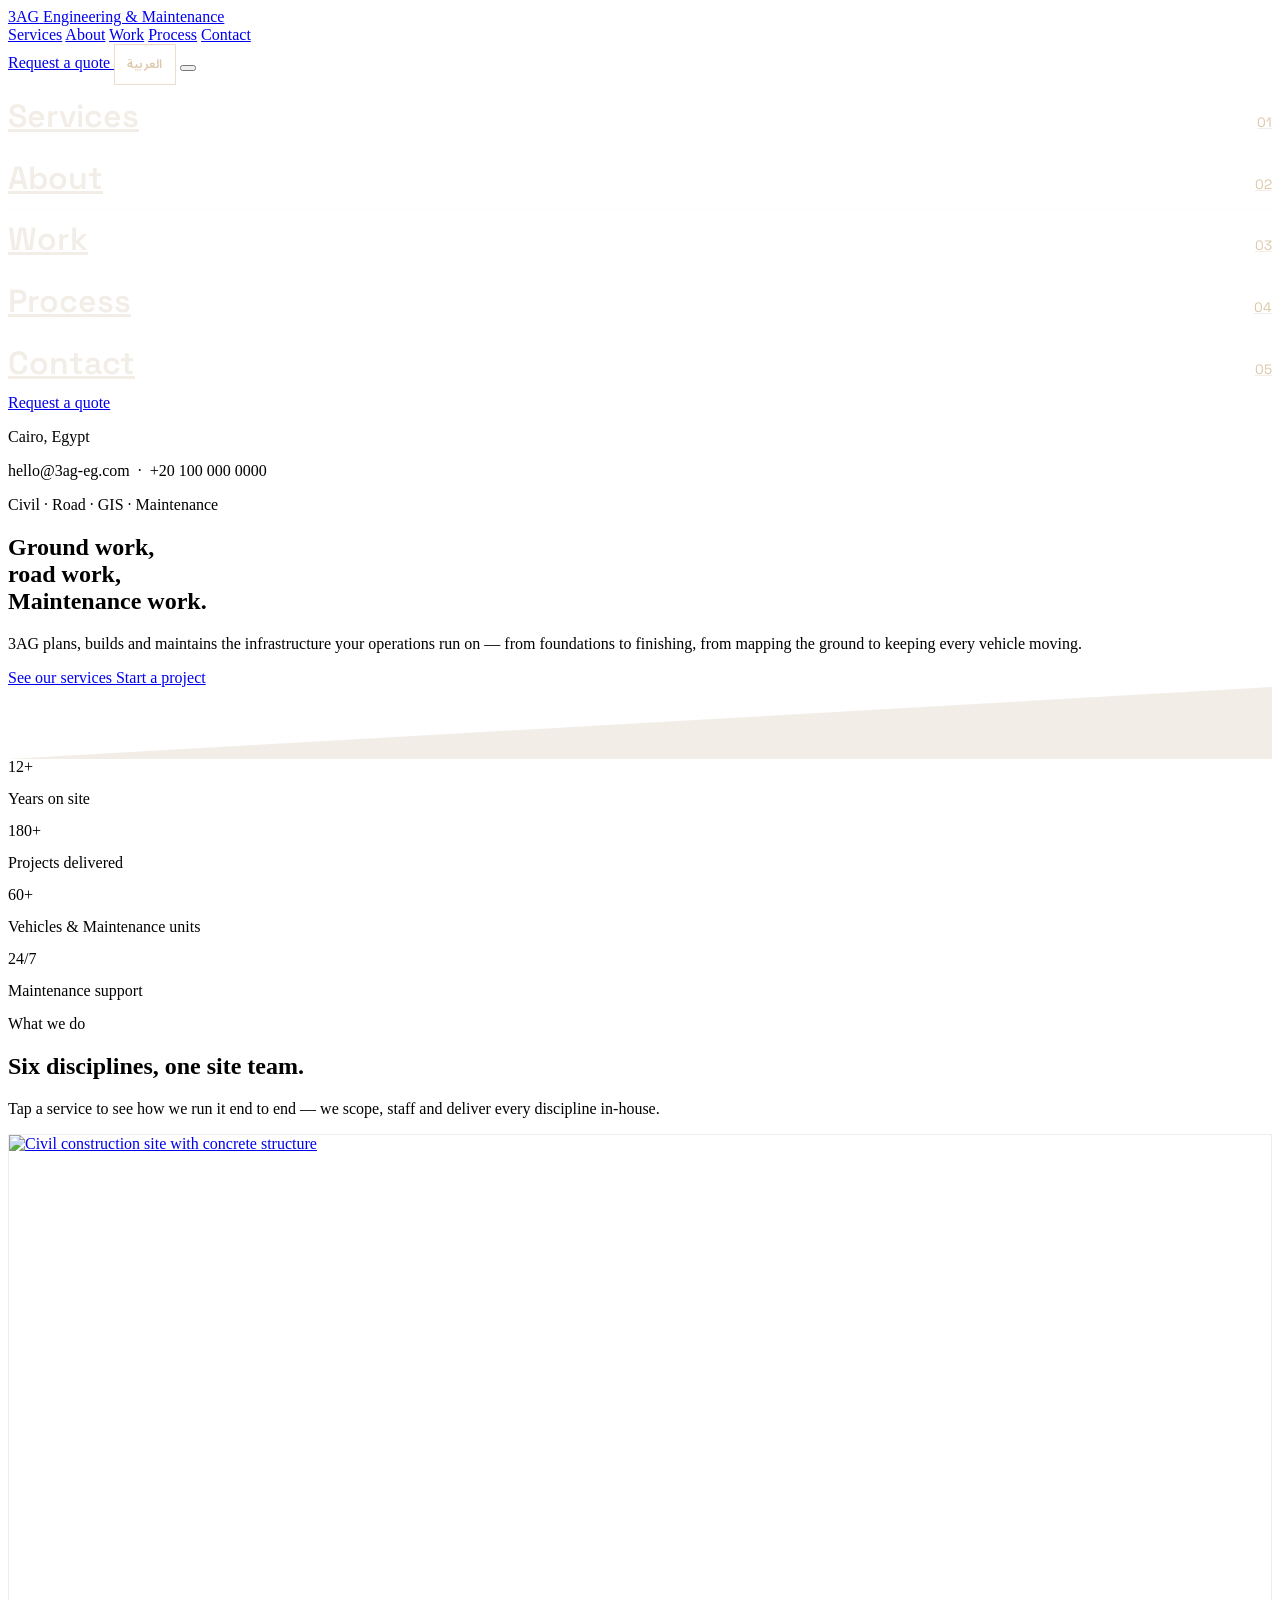
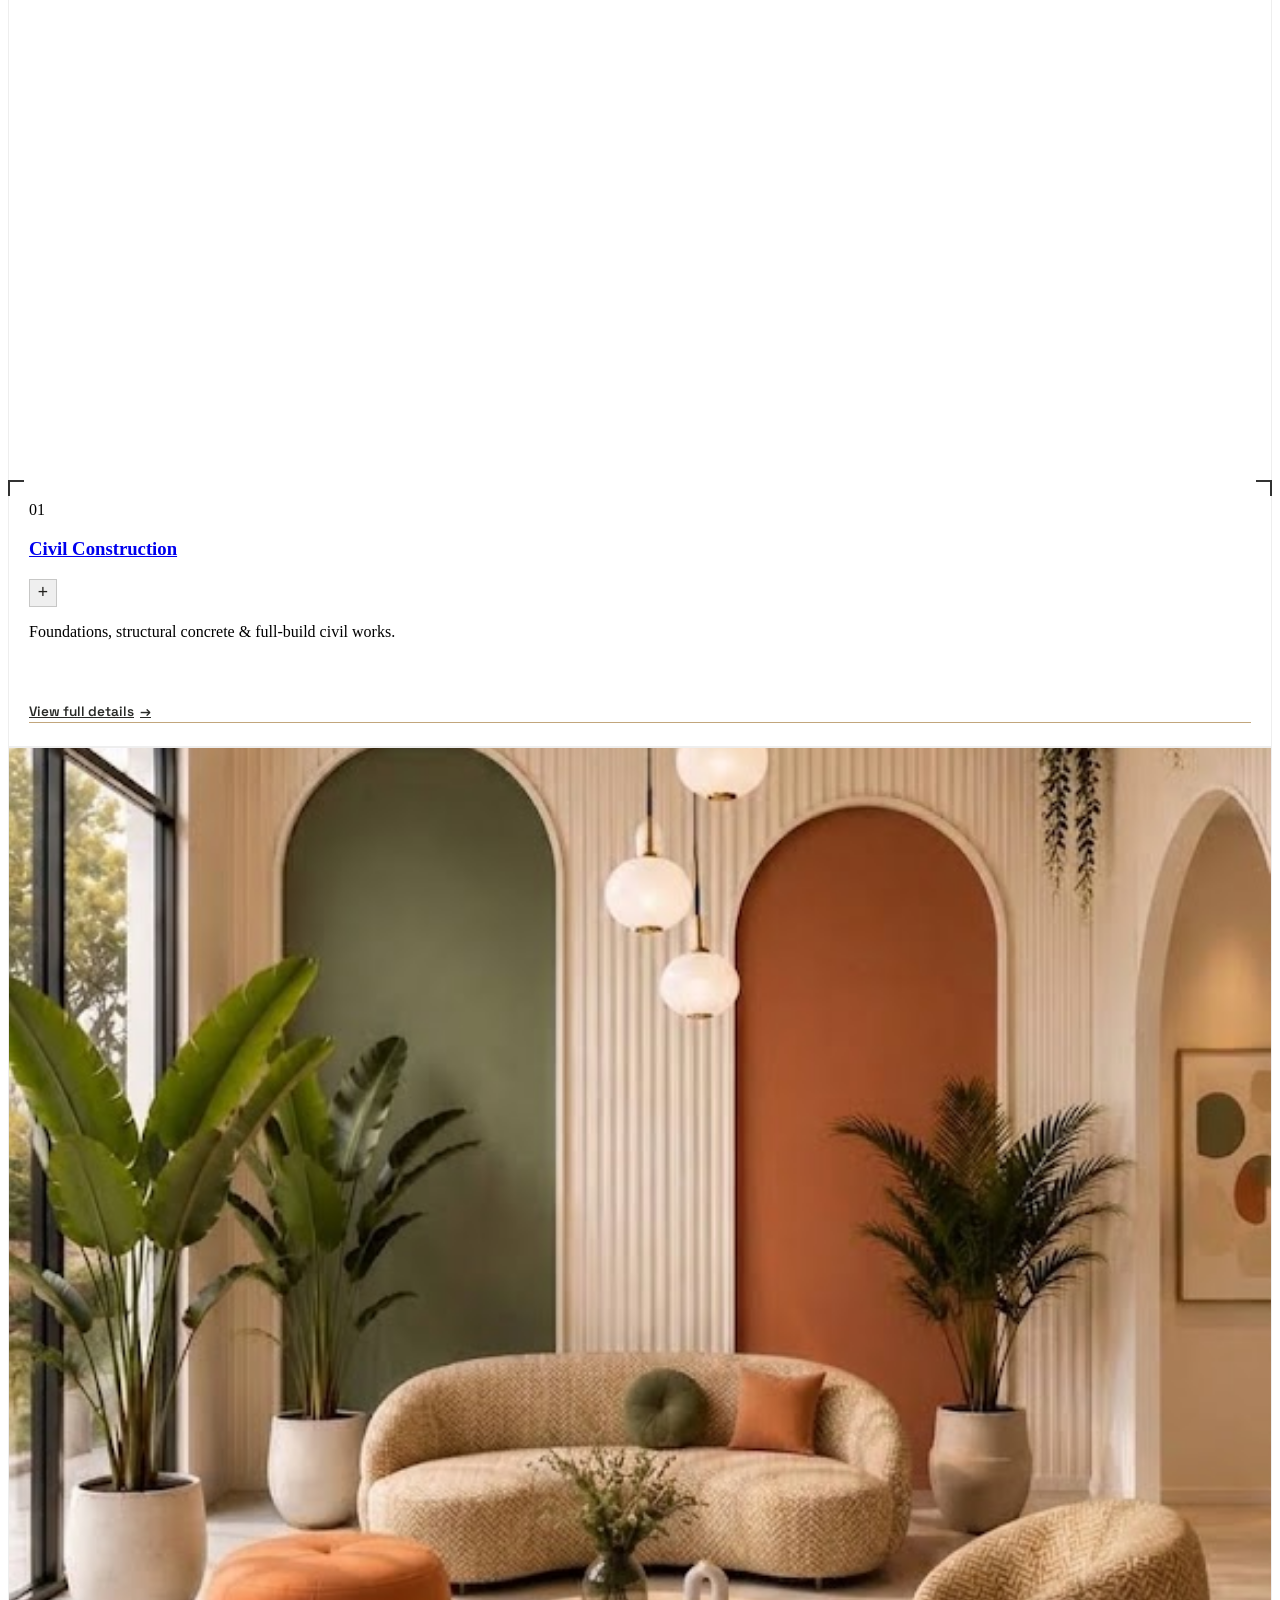
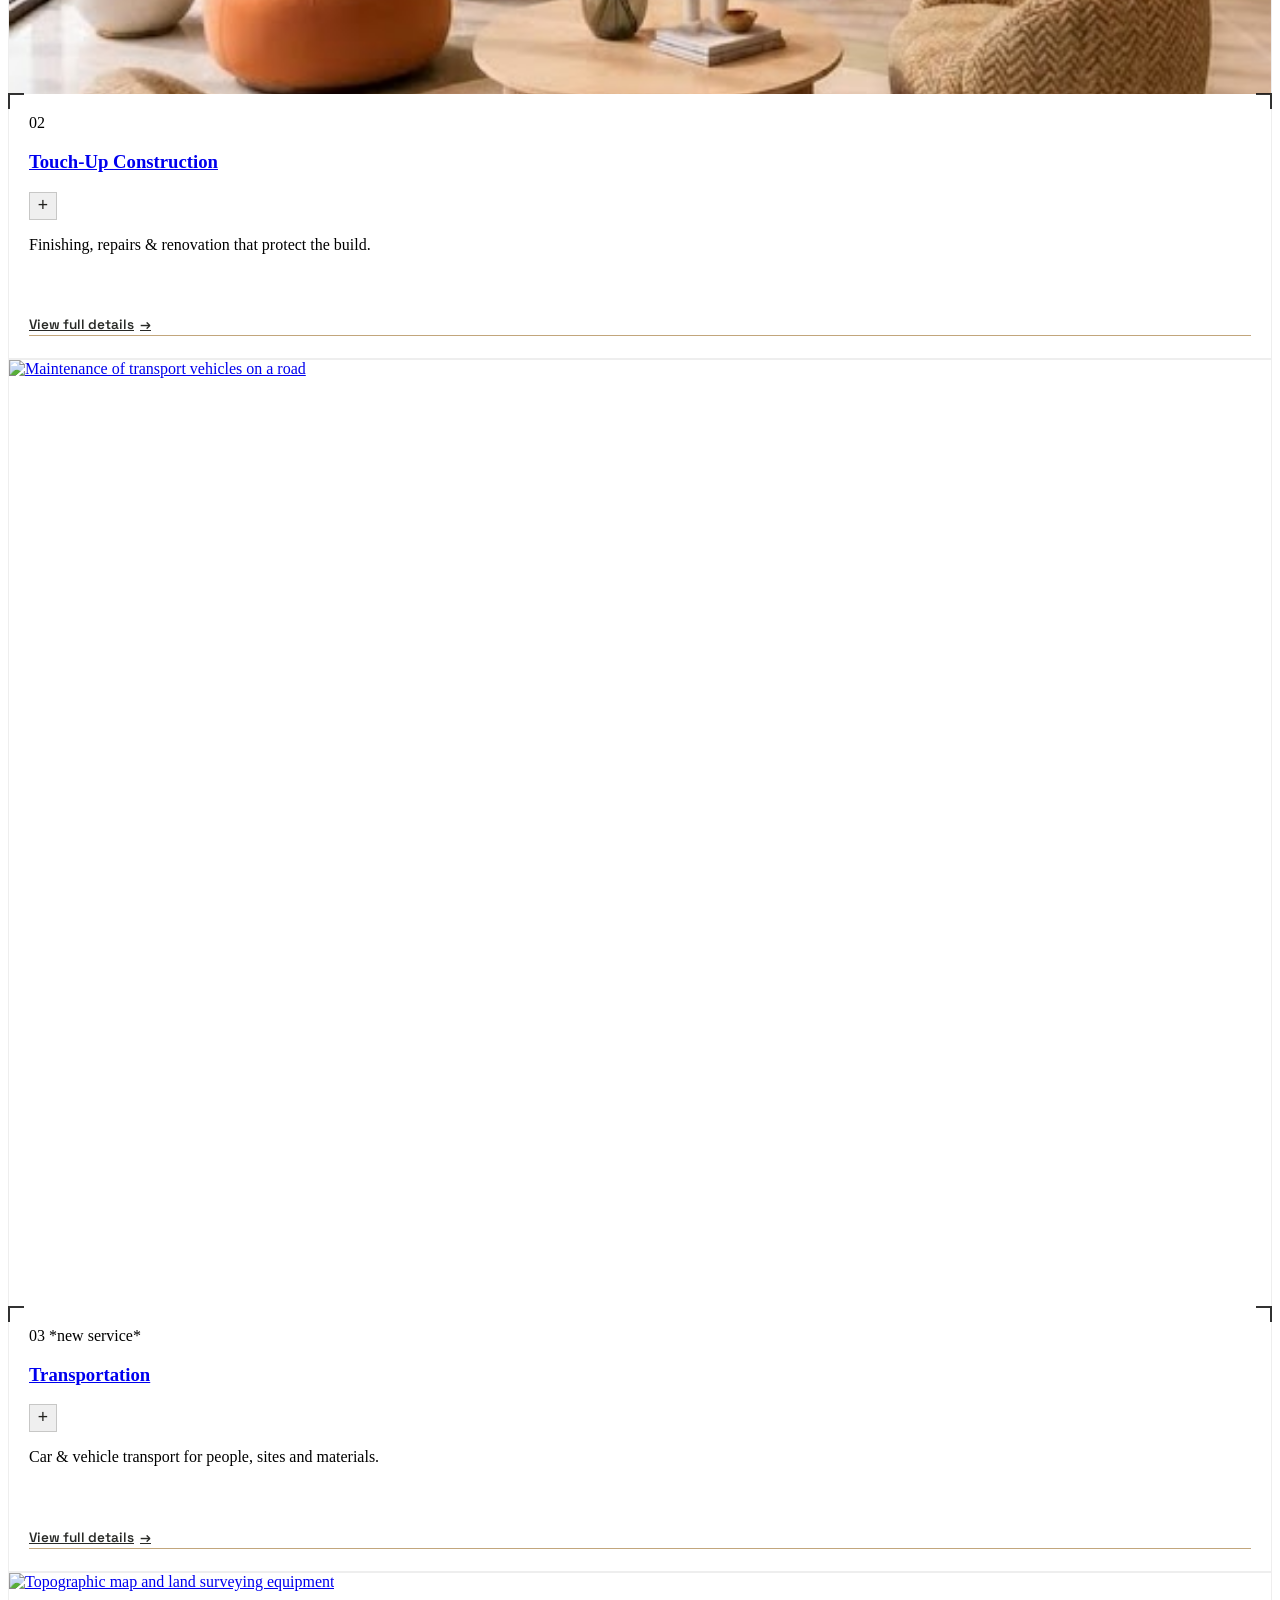
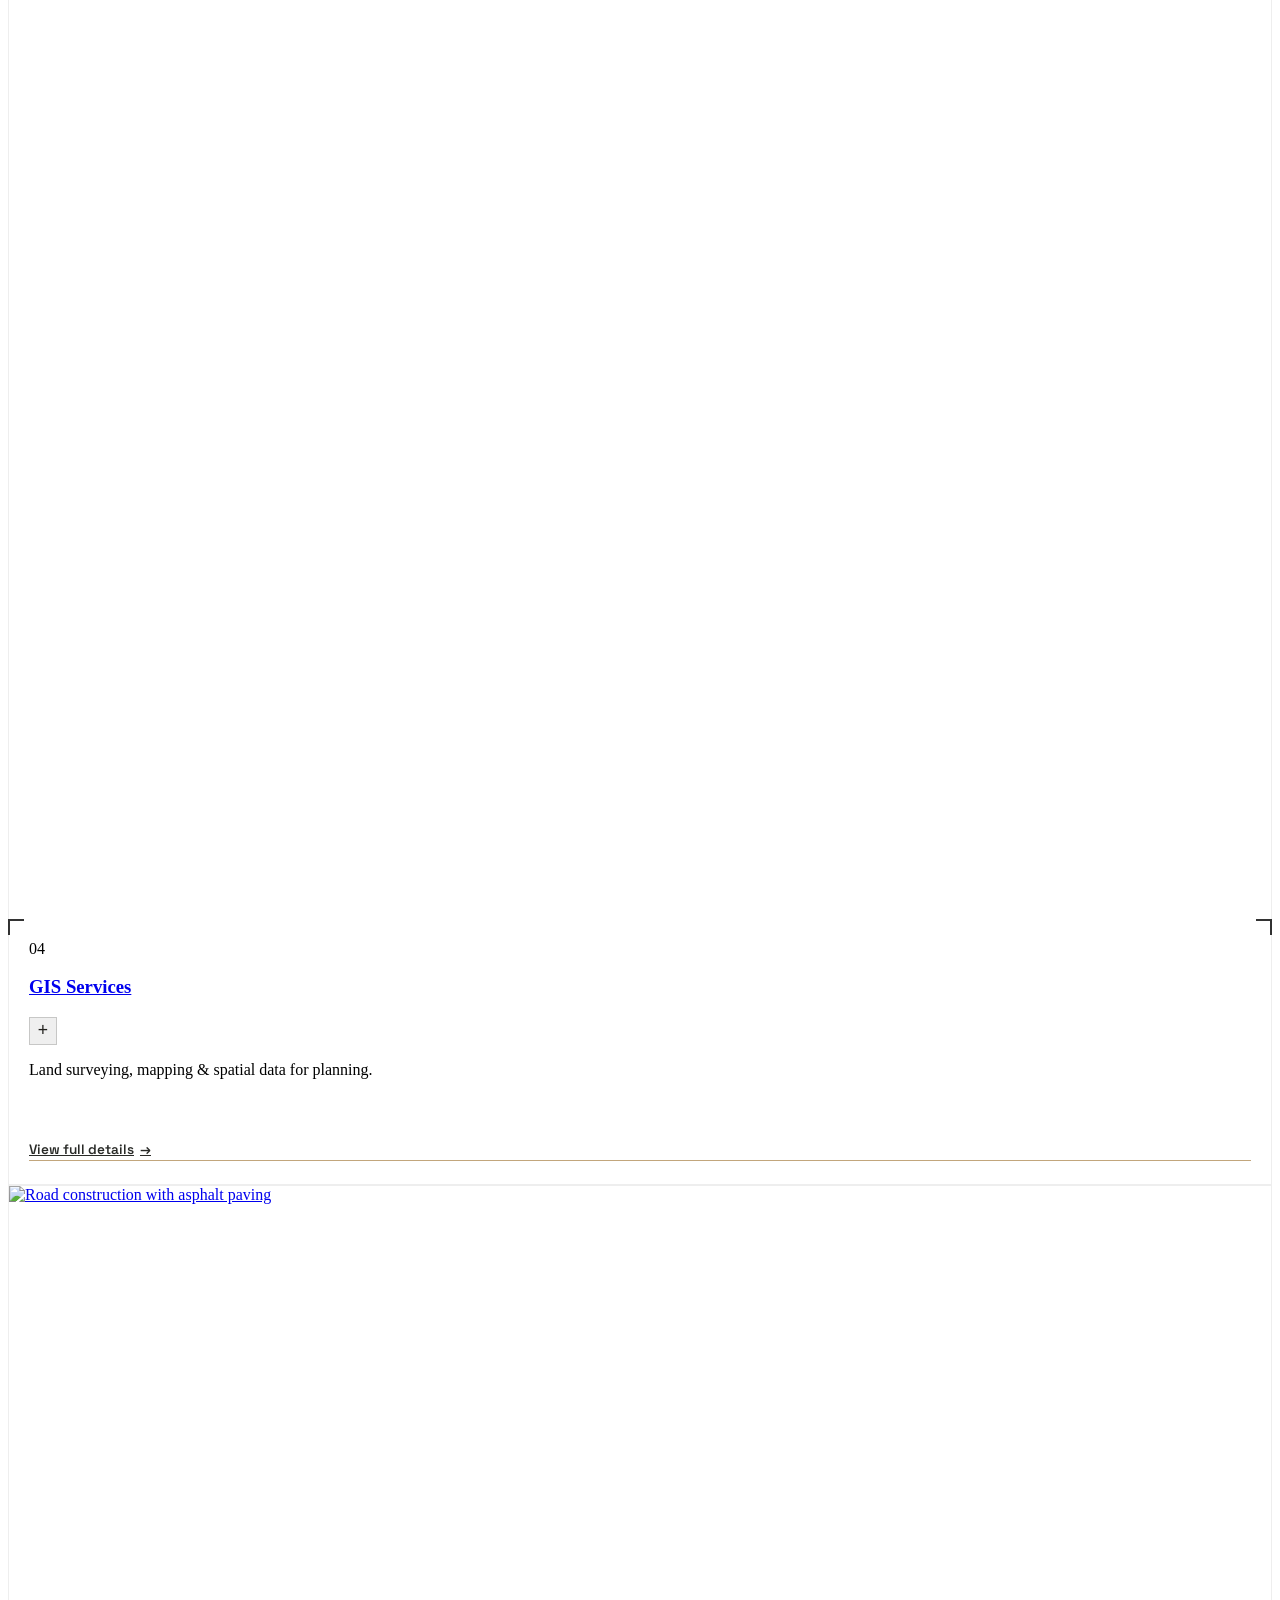
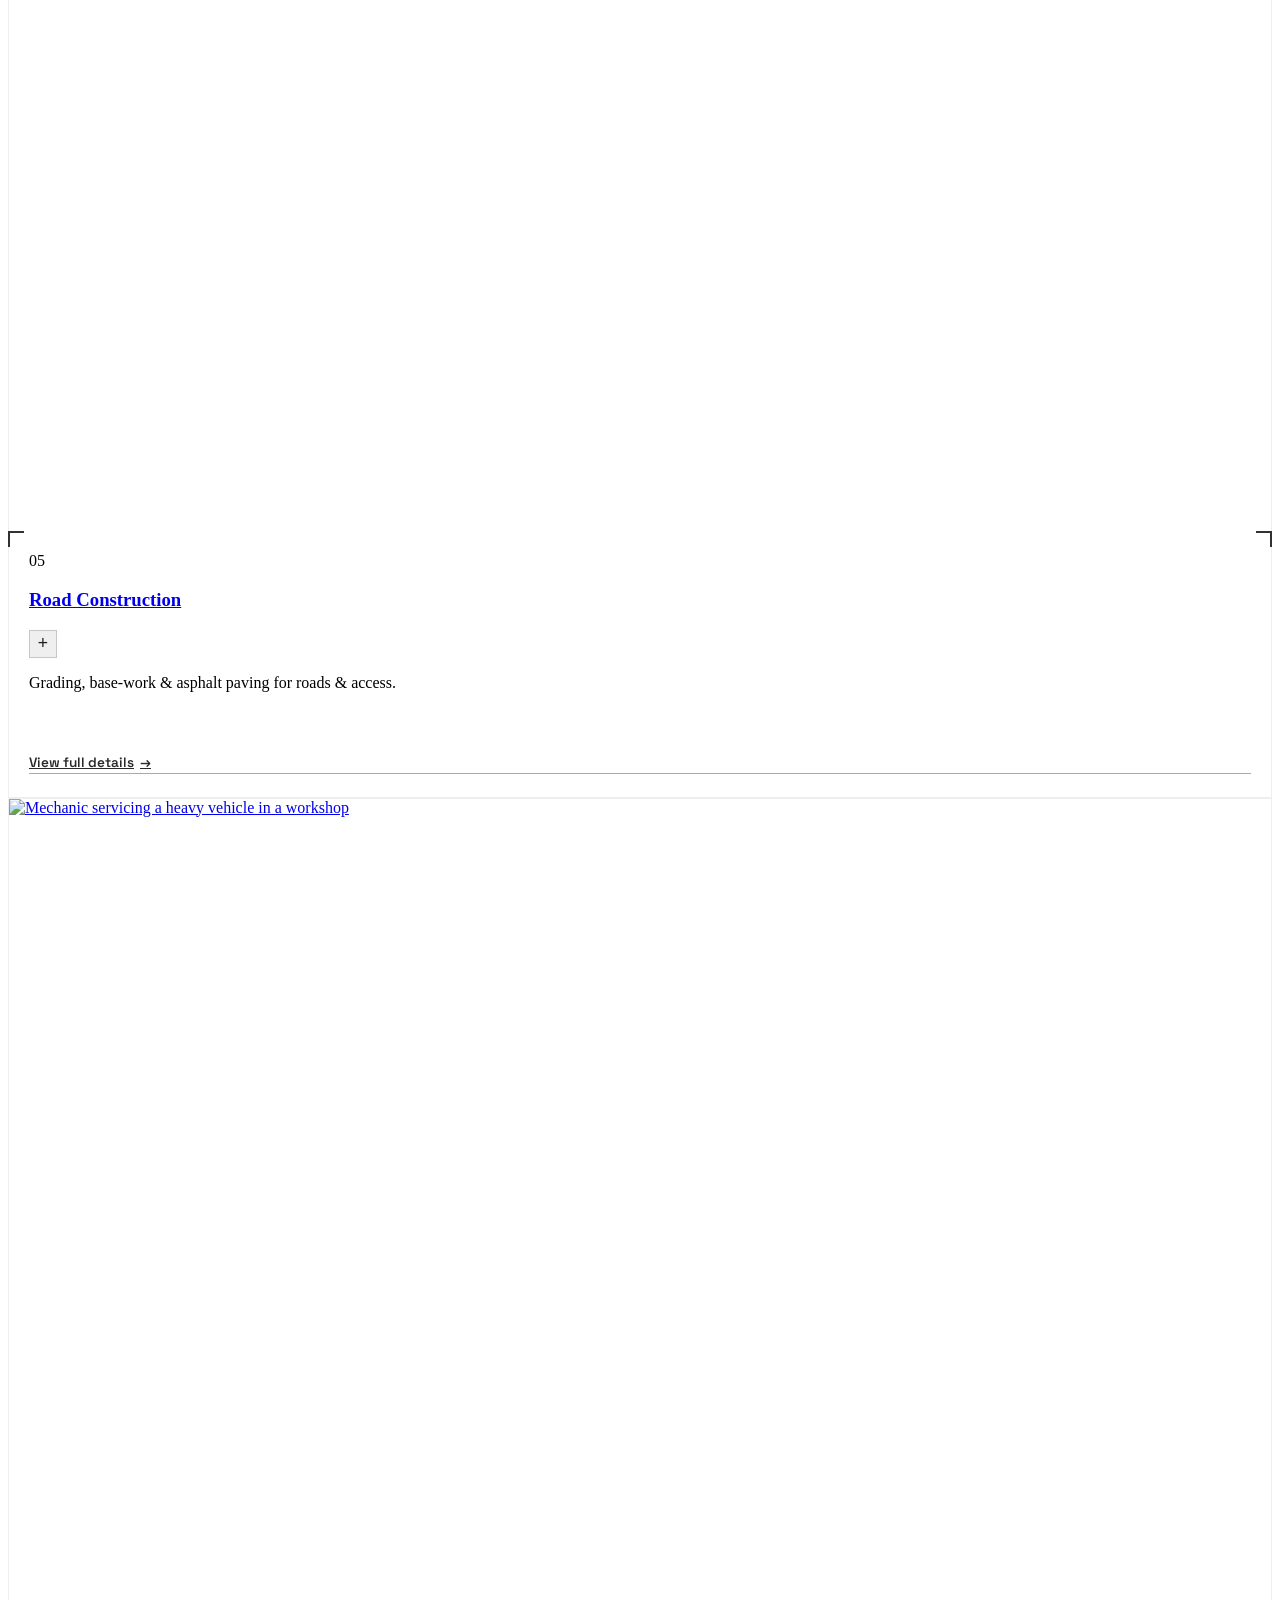
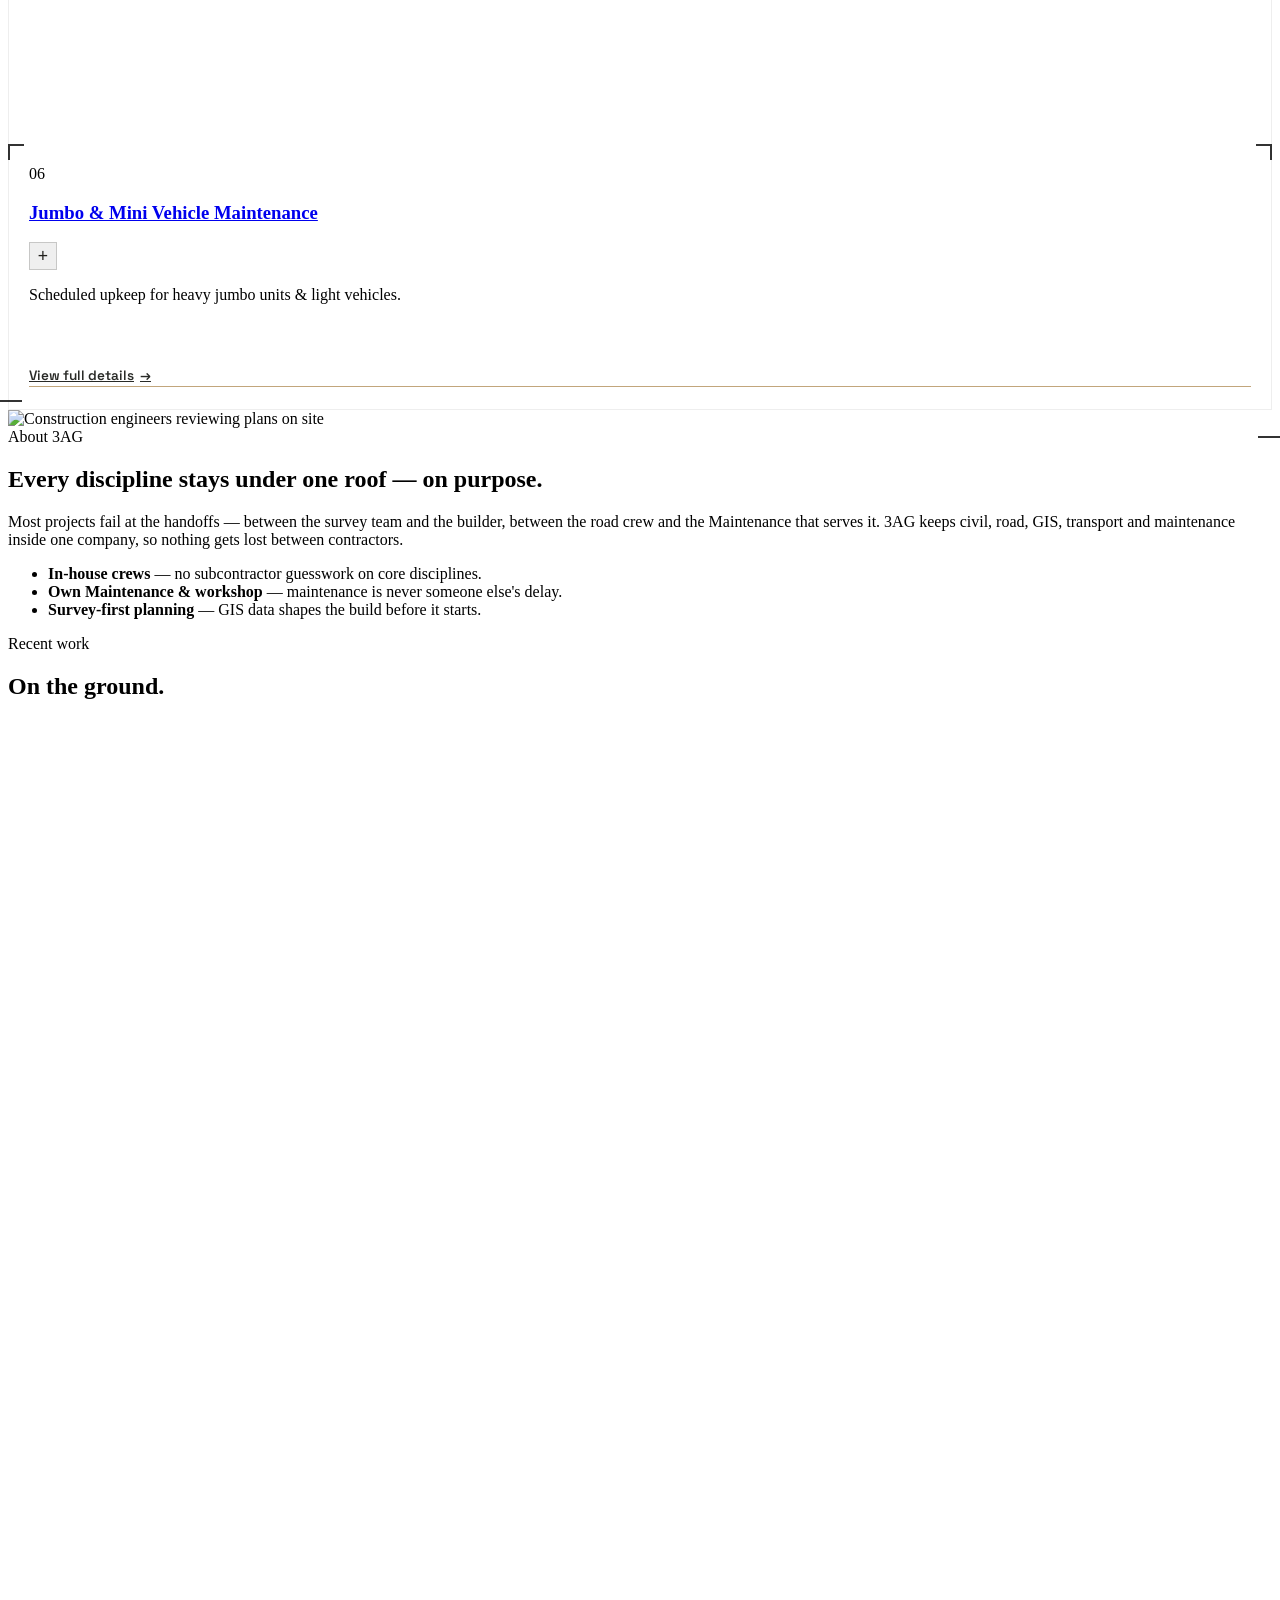
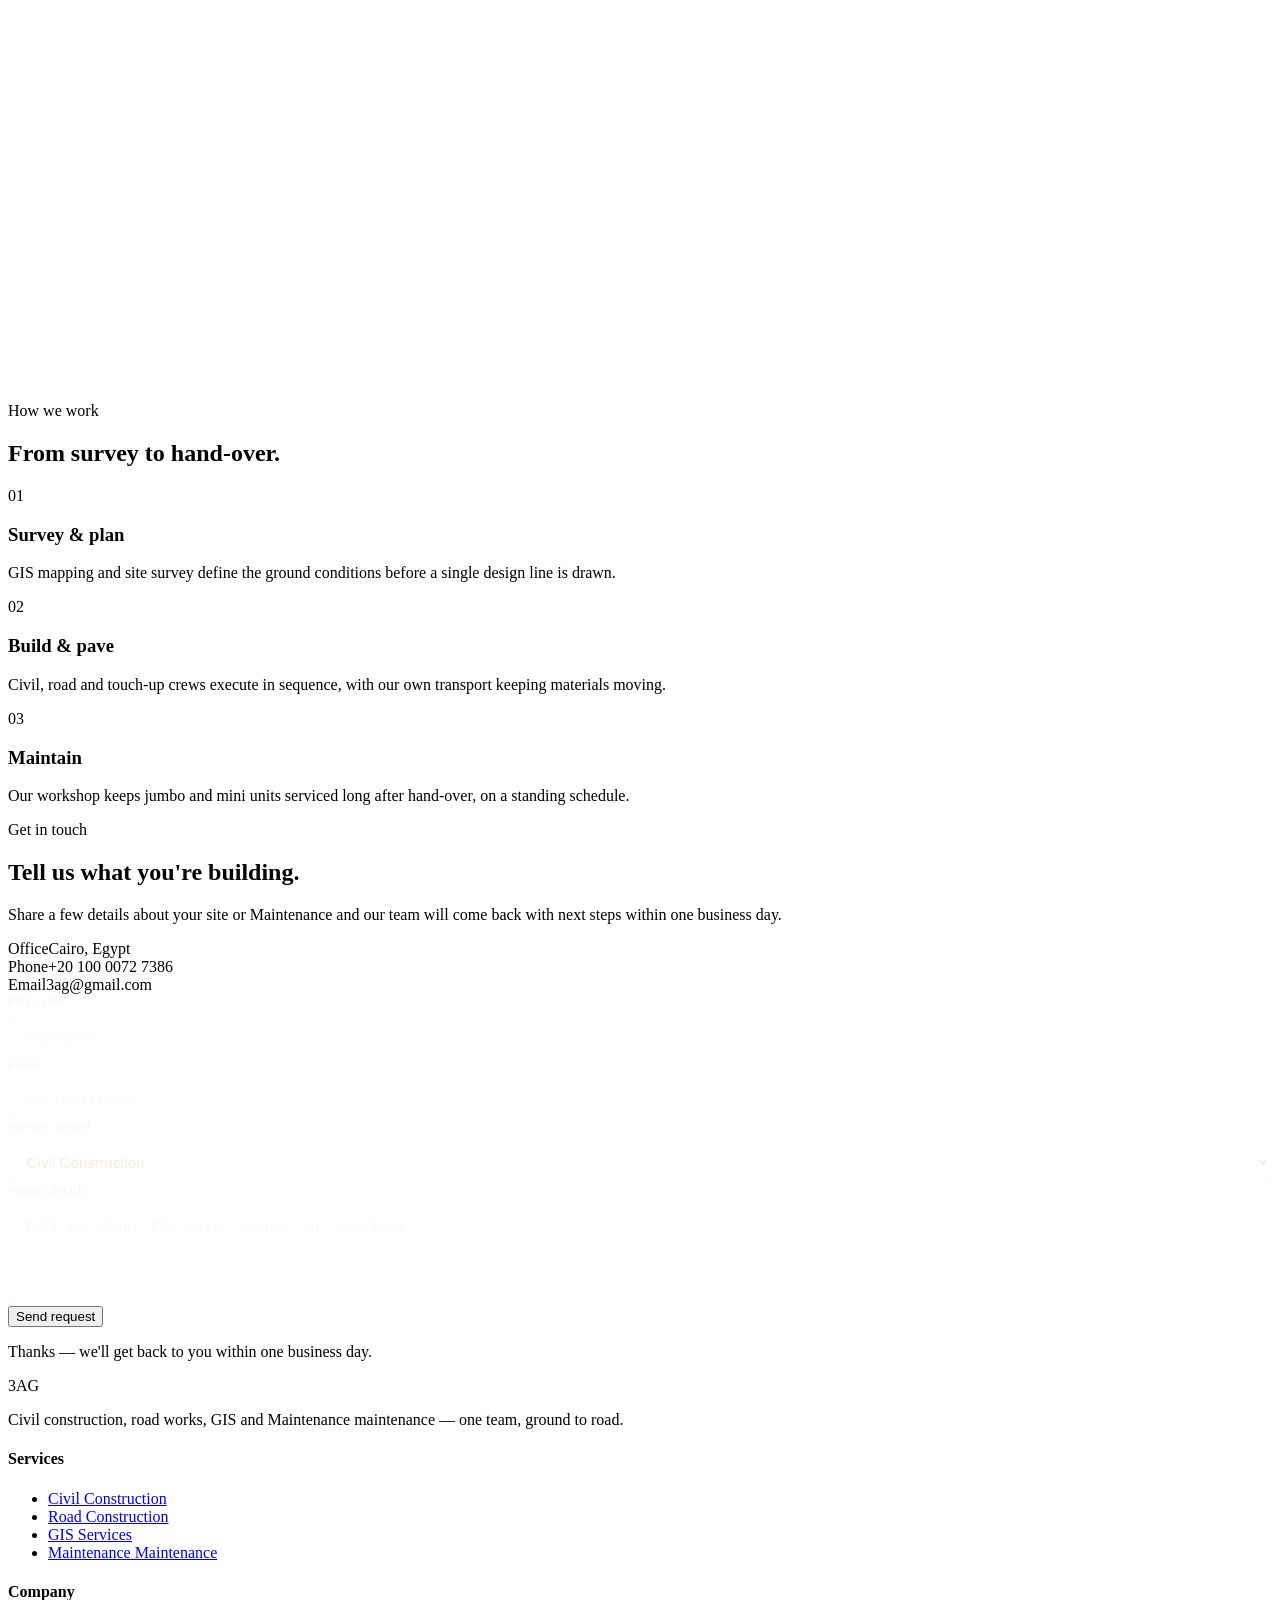
==== commit 7f0cb79f: "Update website" ====
--- a/index.html
+++ b/index.html
@@ -370,7 +370,7 @@
         <figcaption>Access Road Paving</figcaption>
       </figure>
       <figure class="gallery-item">
-        <!-- <img src="./gif/gis 1.gif" alt="Land surveying with GPS equipment" loading="lazy"> -->
+        <img src="./gif/gis 1.gif" alt="Land surveying with GPS equipment" loading="lazy">
         <figcaption>GIS Site Survey</figcaption>
       </figure>
       <figure class="gallery-item">
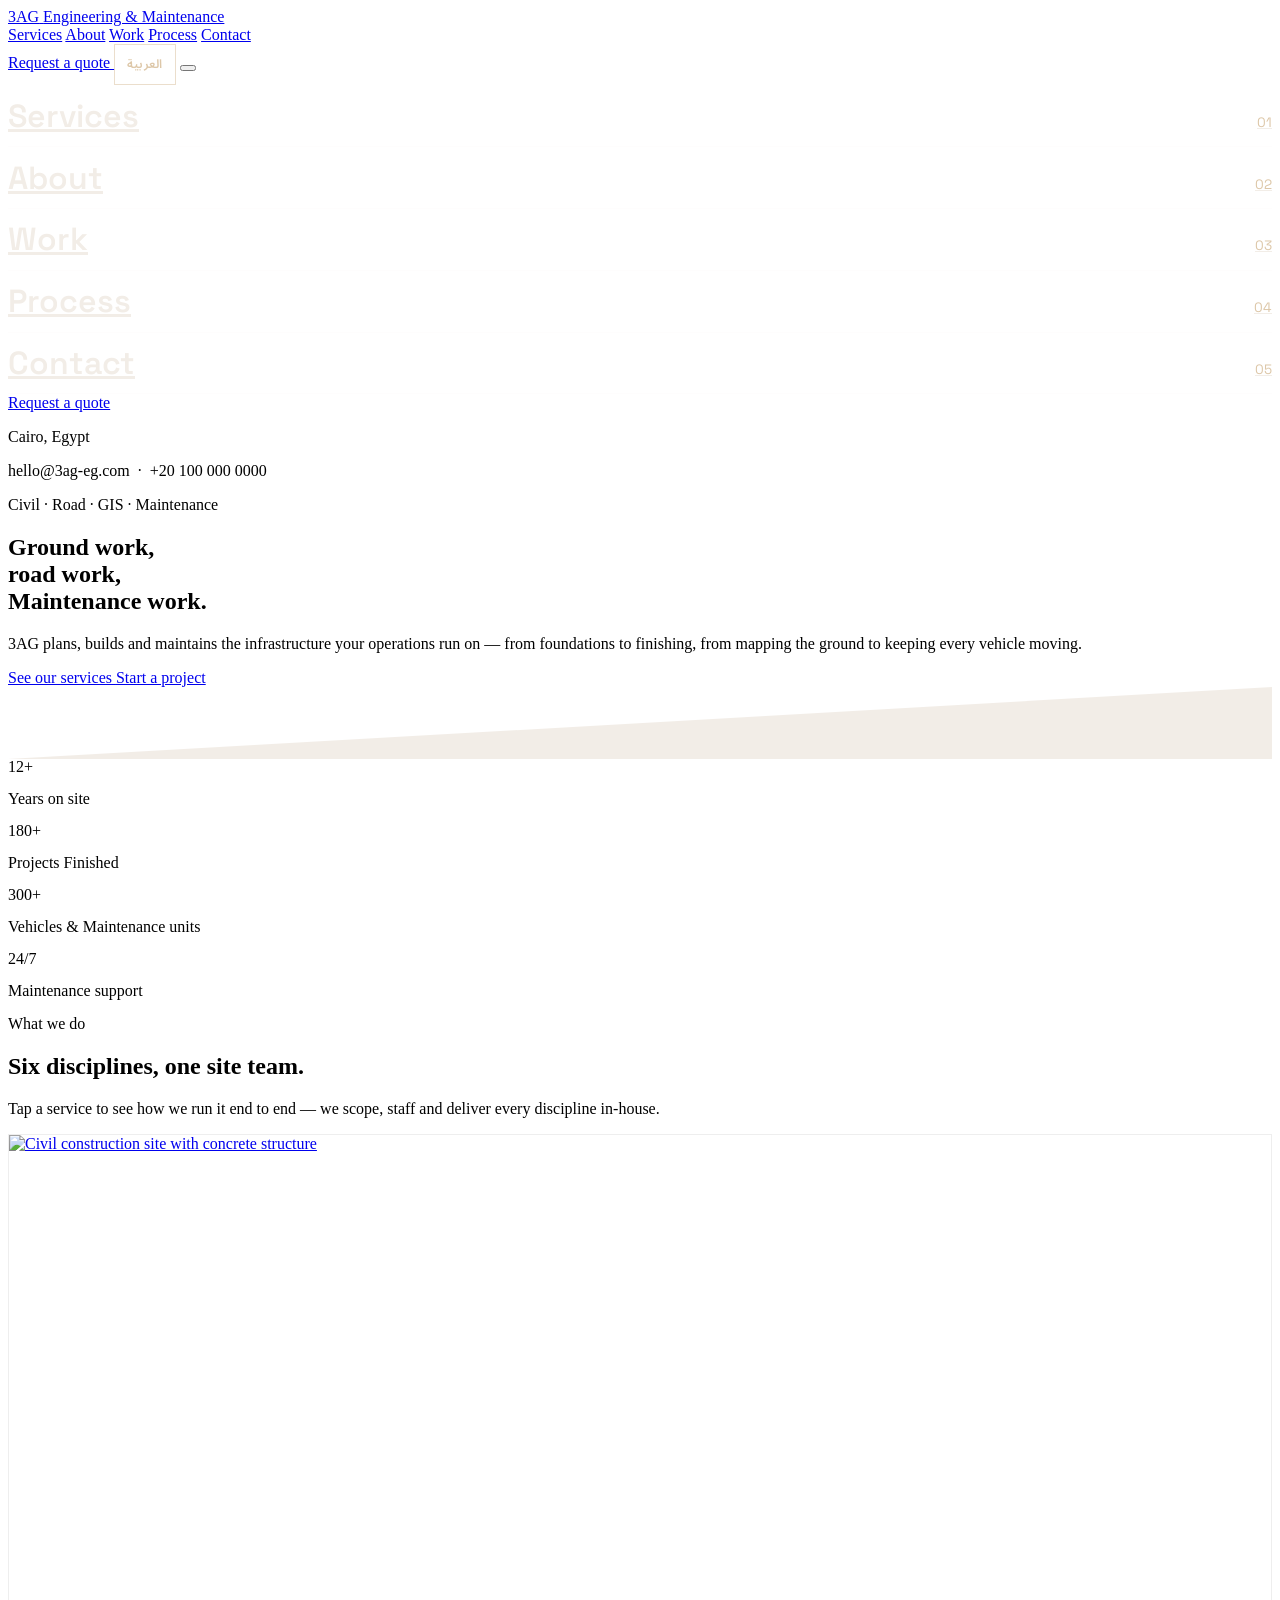
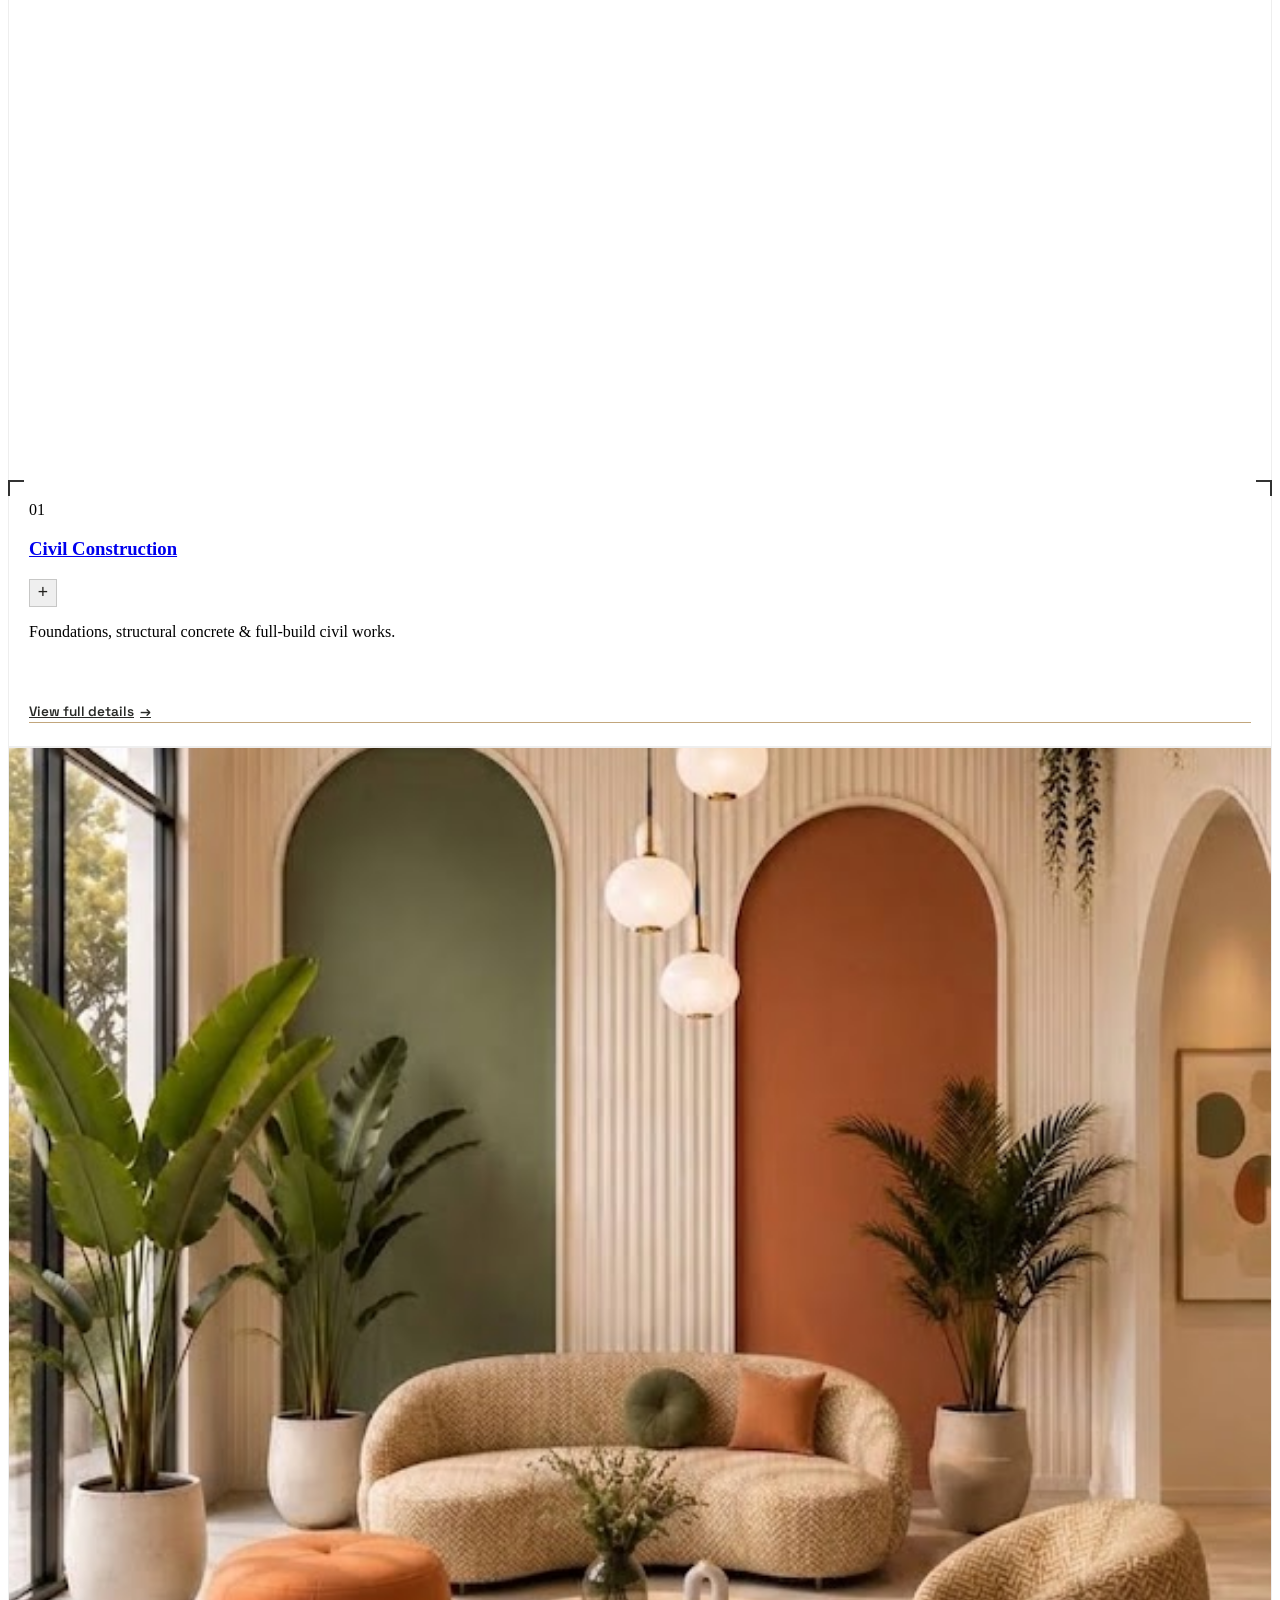
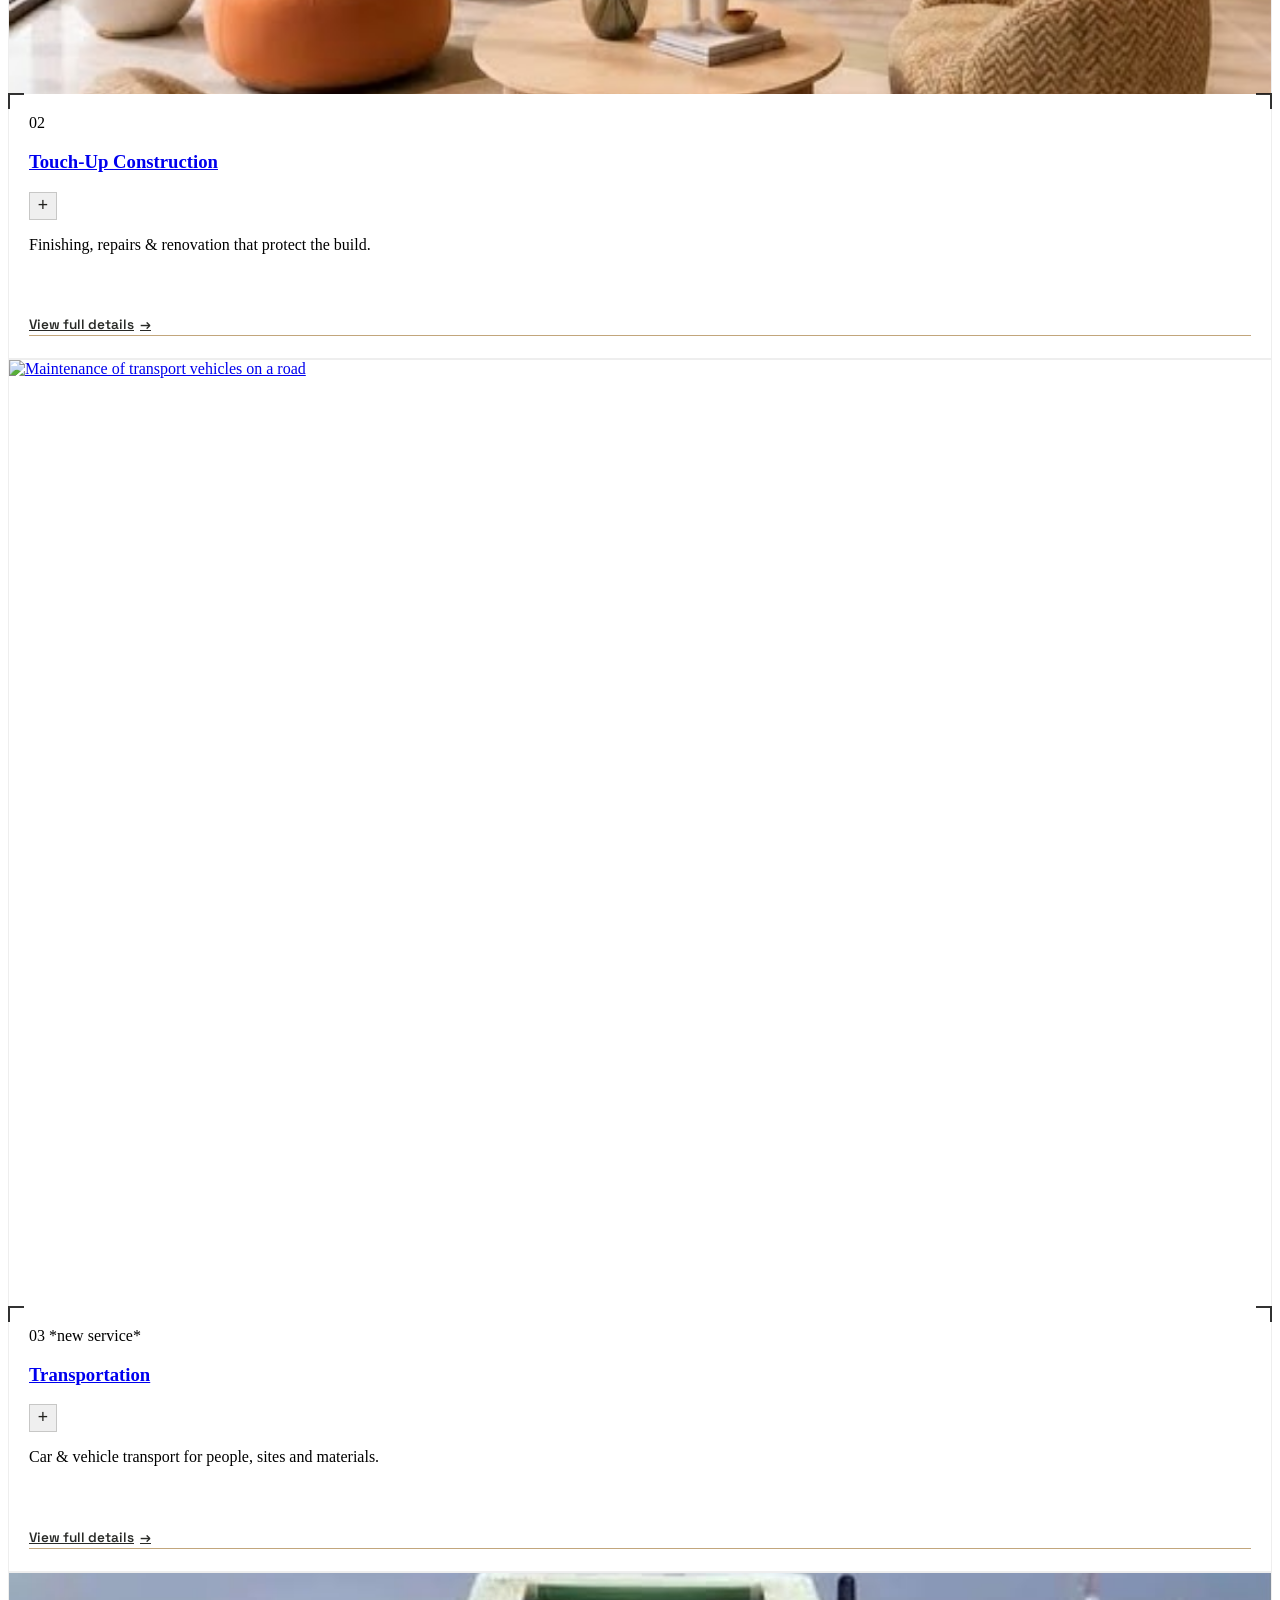
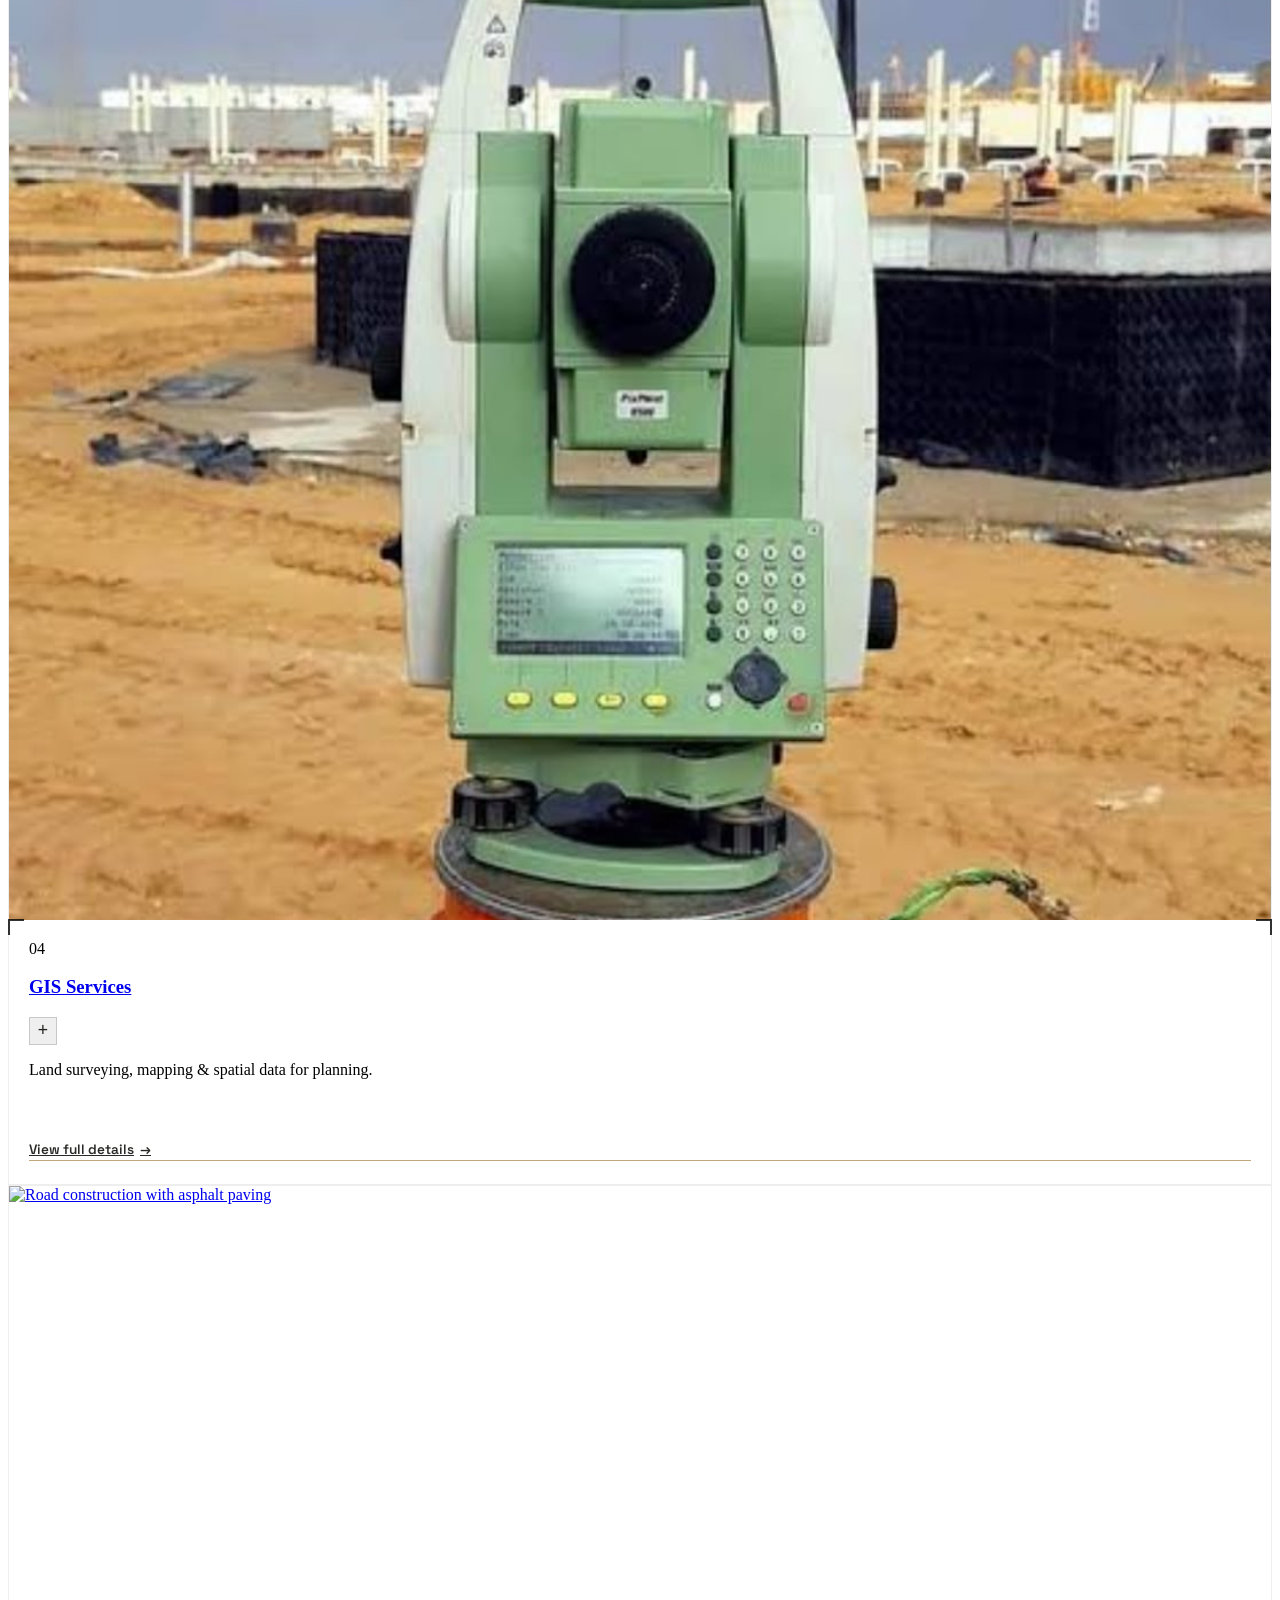
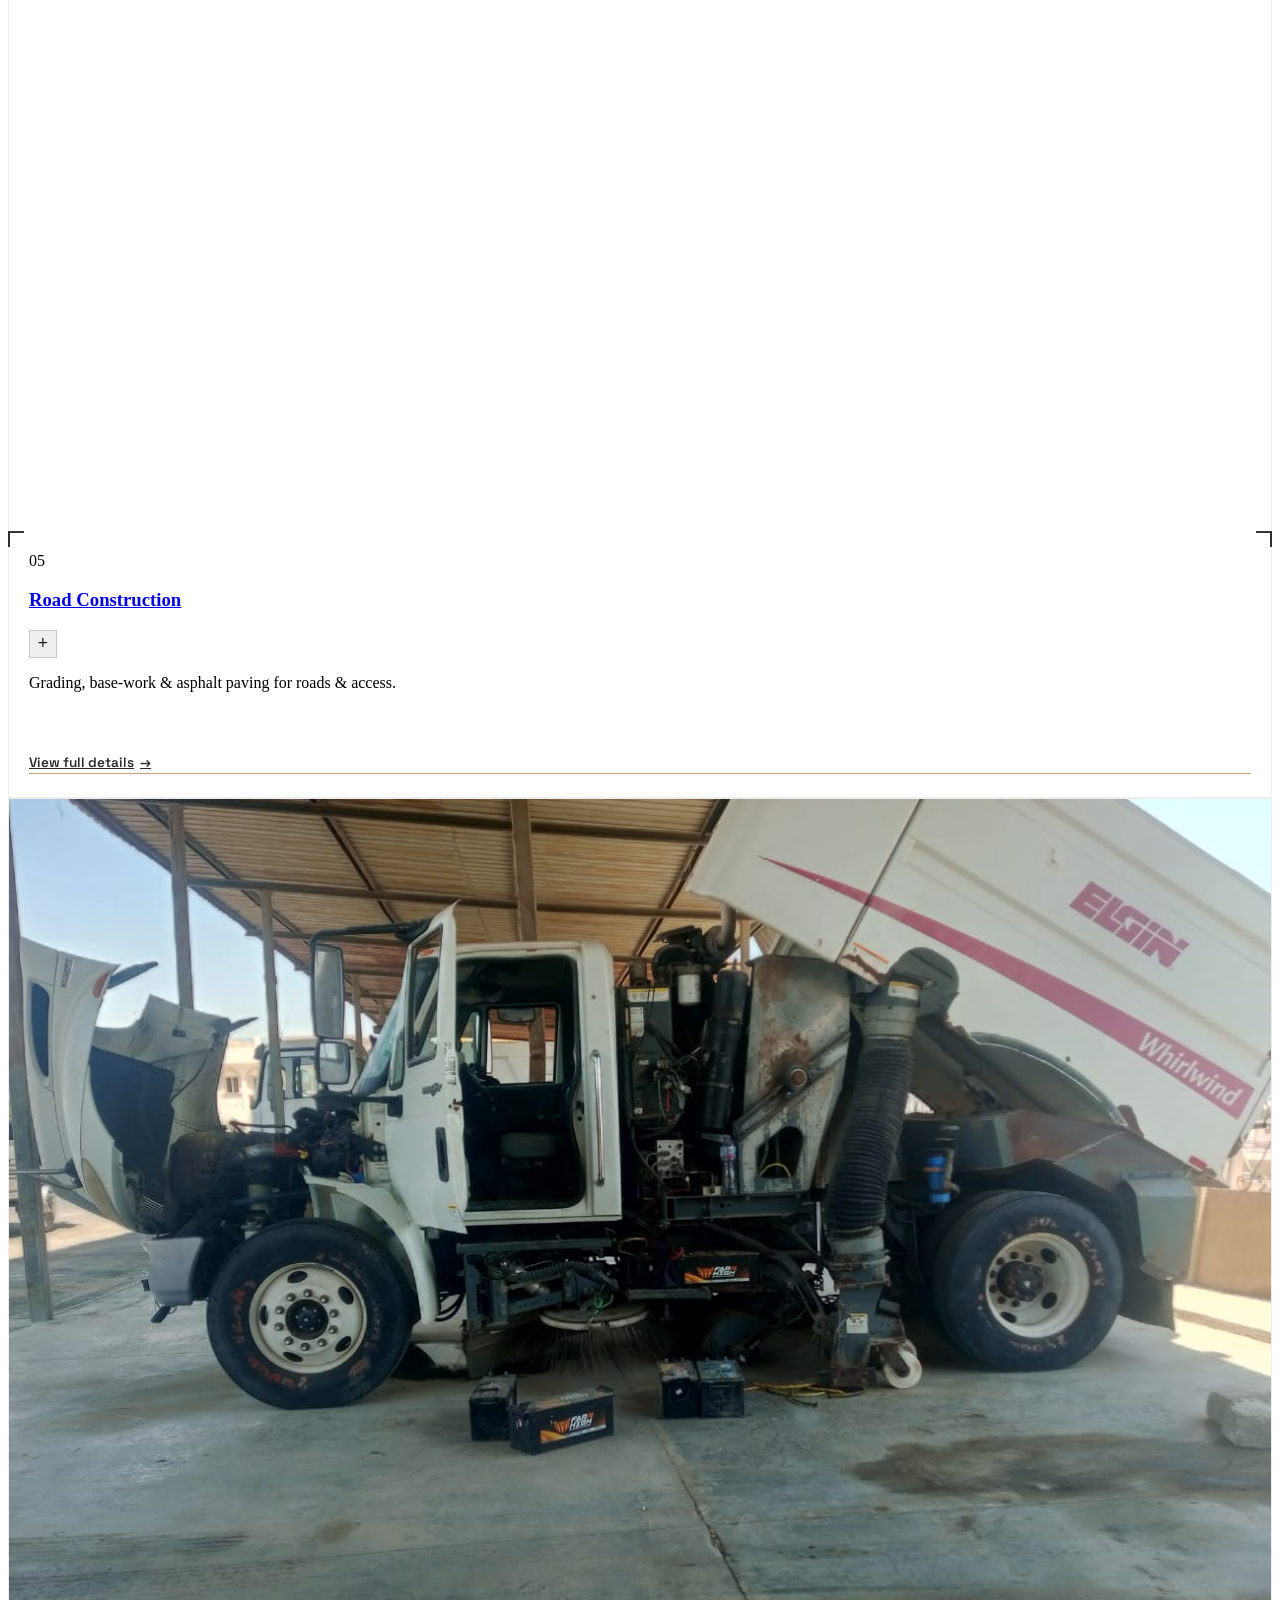
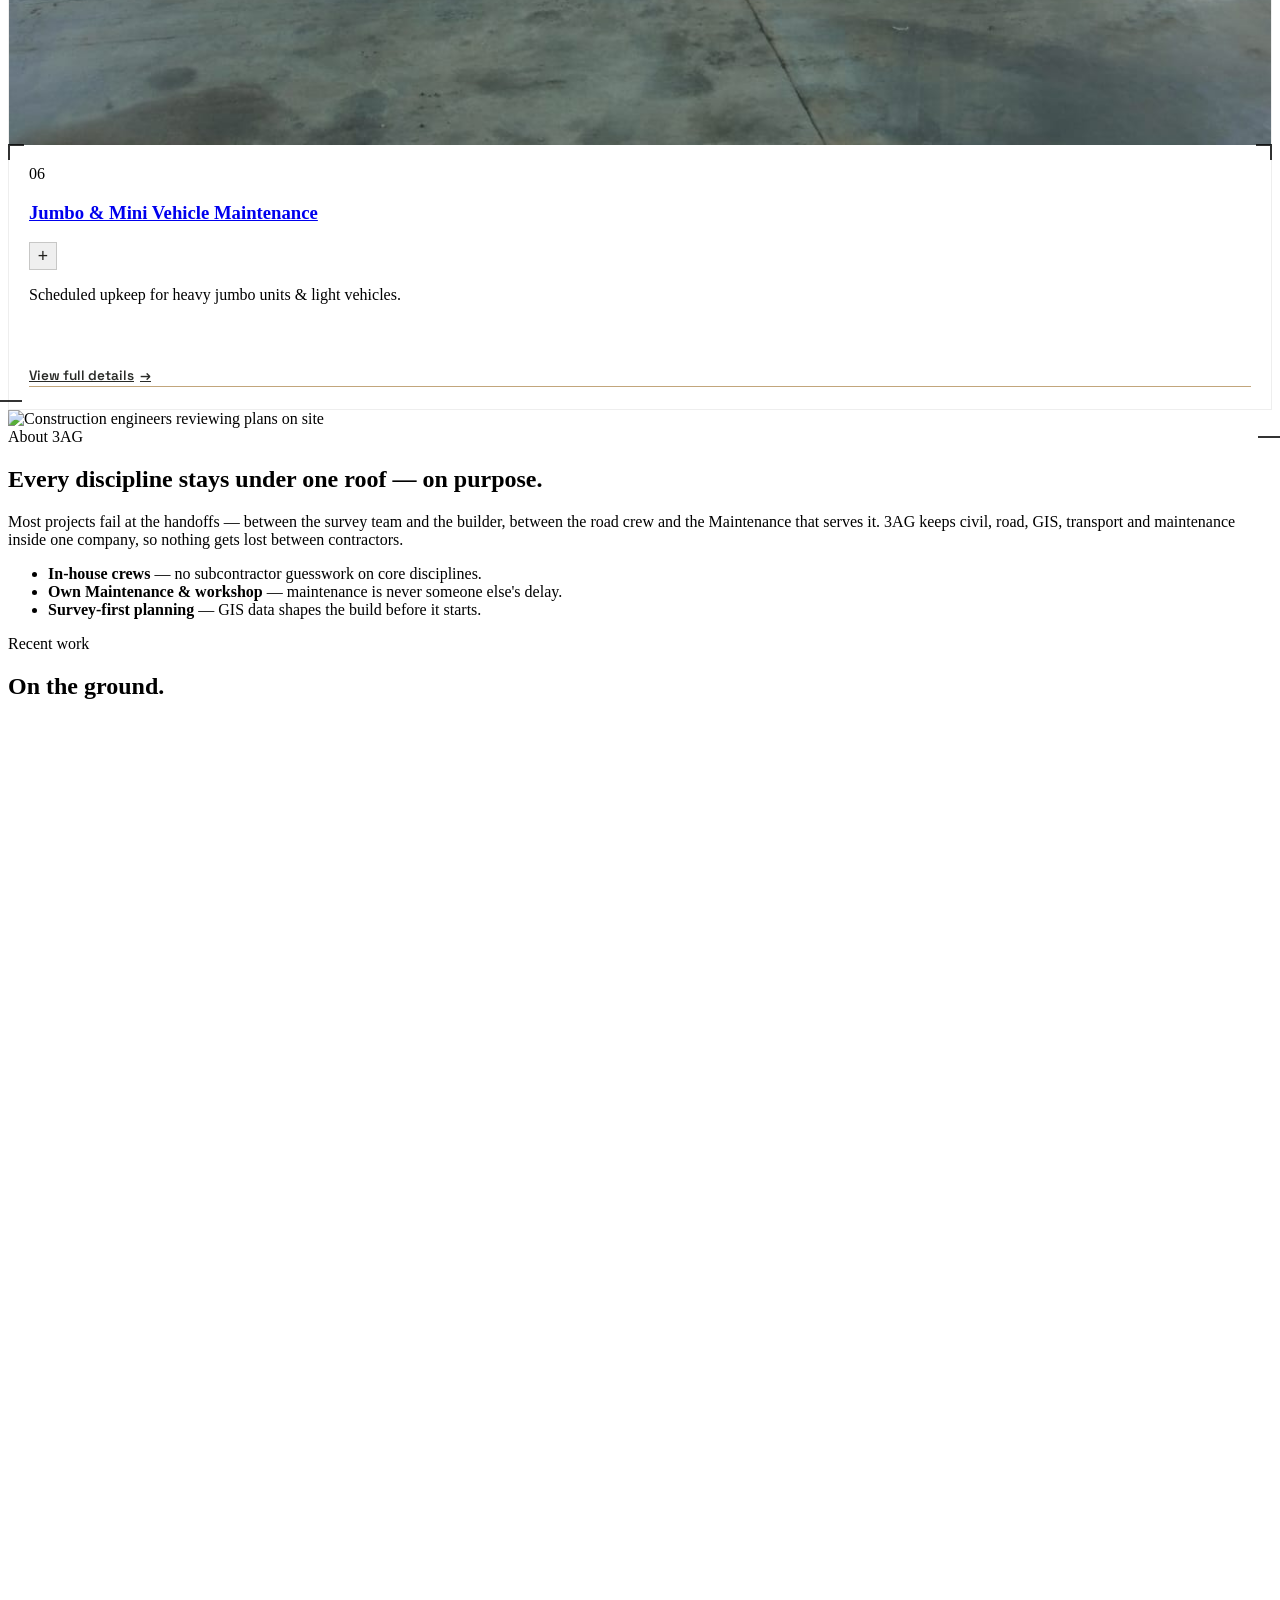
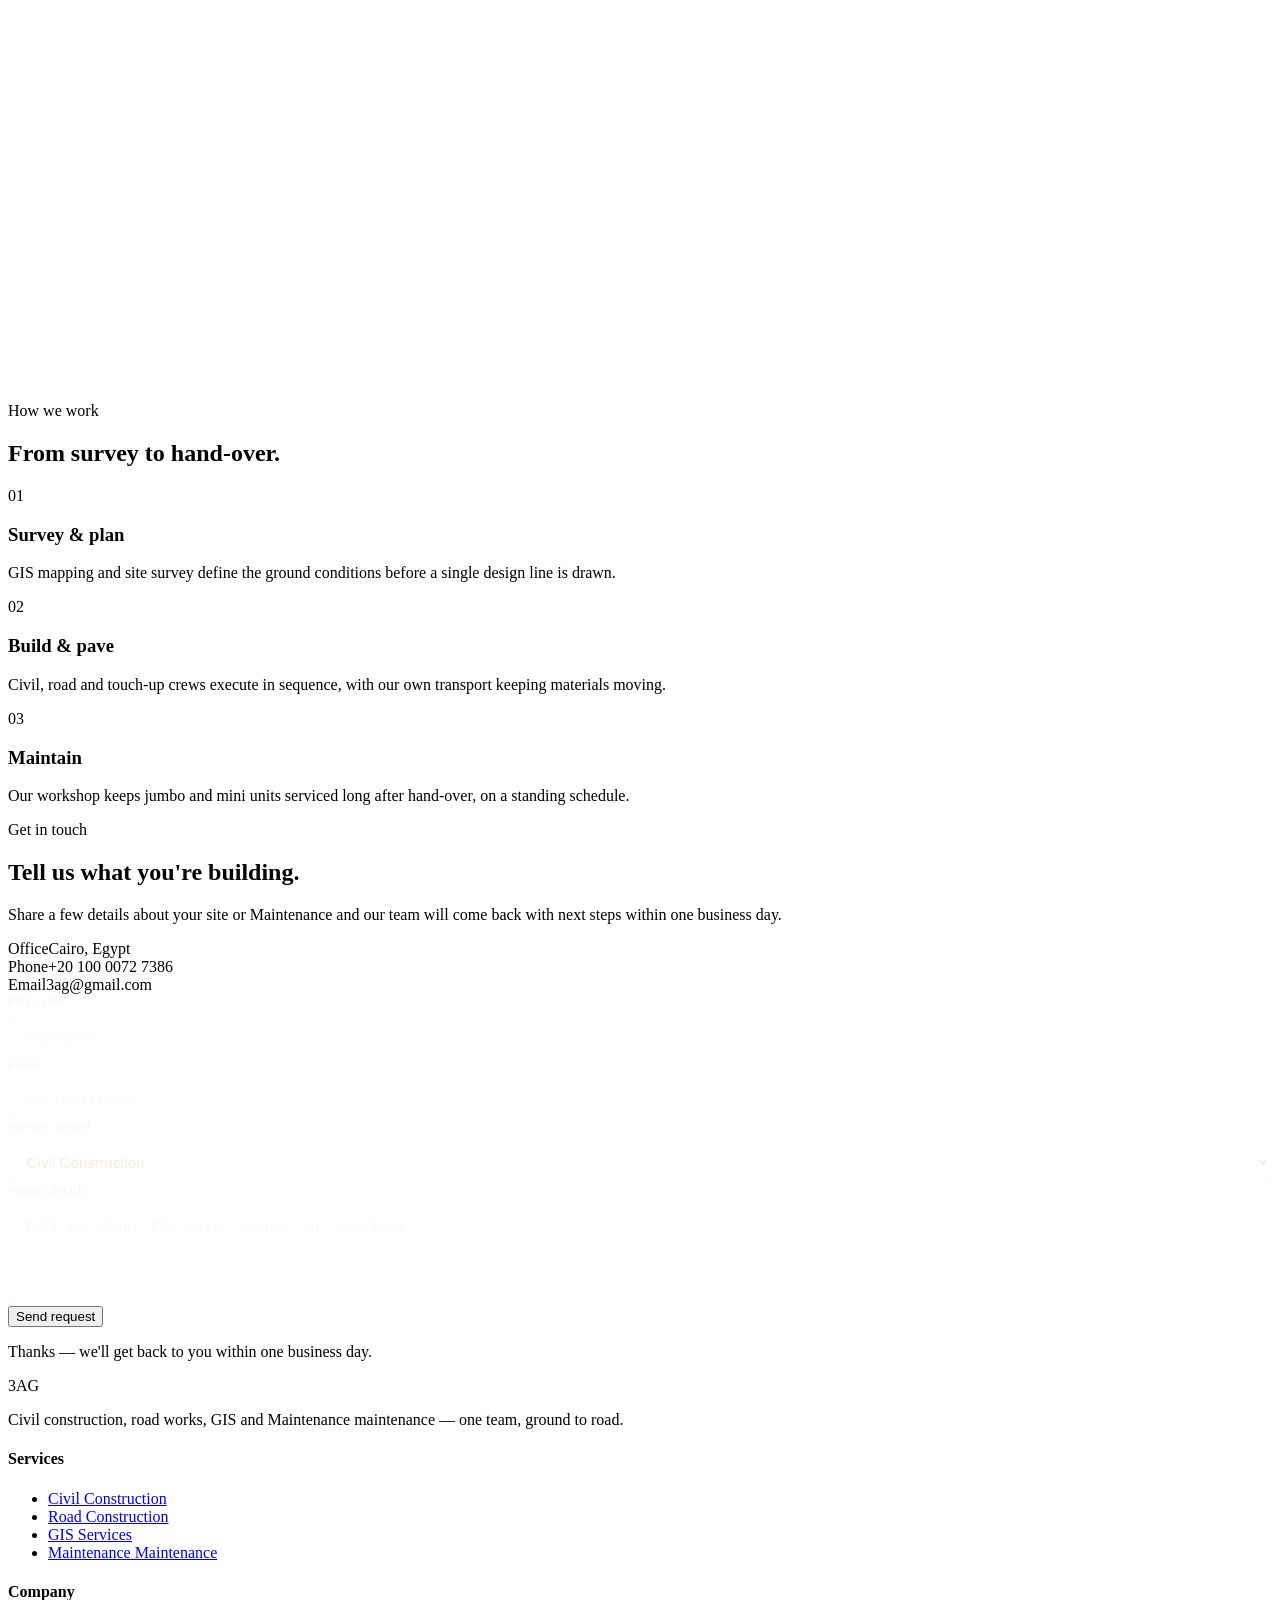
==== commit 815d7283: "Update website" ====
--- a/index.html
+++ b/index.html
@@ -137,10 +137,10 @@
       </div>
       <div class="stat-block">
         <span class="stat-num font-display font-700 text-4xl md:text-5xl text-charcoal" data-count="180">0</span><span class="font-display font-700 text-4xl md:text-5xl text-tandark">+</span>
-        <p class="mt-2 text-sm text-ink/60">Projects delivered</p>
+        <p class="mt-2 text-sm text-ink/60">Projects Finished</p>
       </div>
       <div class="stat-block">
-        <span class="stat-num font-display font-700 text-4xl md:text-5xl text-charcoal" data-count="60">0</span><span class="font-display font-700 text-4xl md:text-5xl text-tandark">+</span>
+        <span class="stat-num font-display font-700 text-4xl md:text-5xl text-charcoal" data-count="300">0</span><span class="font-display font-700 text-4xl md:text-5xl text-tandark">+</span>
         <p class="mt-2 text-sm text-ink/60">Vehicles &amp; Maintenance units</p>
       </div>
       <div class="stat-block">
@@ -243,7 +243,8 @@
 
       <article class="service-card" data-index="04">
         <div class="service-media">
-          <a href="service-details.html?service=gis-services" class="block w-full h-full" aria-label="View gis services details"><img src="https://images.unsplash.com/photo-1508614999368-9260051292e5?q=80&w=800&auto=format&fit=crop" alt="Topographic map and land surveying equipment" loading="lazy"></a>
+          <a href="service-details.html?service=gis-services" class="block w-full h-full" aria-label="View gis services details">
+            <img src='./images/gis 1.jpeg' alt="Topographic map and land surveying equipment" loading="lazy"></a>
         </div>
         <div class="service-body">
           <span class="corner corner-tl"></span><span class="corner corner-tr"></span>
@@ -289,7 +290,8 @@
 
       <article class="service-card" data-index="06">
         <div class="service-media">
-          <a href="service-details.html?service=Maintenance-maintenance" class="block w-full h-full" aria-label="View Maintenance maintenance details"><img src="https://images.unsplash.com/photo-1616455579100-2ceaa4eb2d37?q=80&w=800&auto=format&fit=crop" alt="Mechanic servicing a heavy vehicle in a workshop" loading="lazy"></a>
+          <a href="service-details.html?service=Maintenance-maintenance" class="block w-full h-full" aria-label="View Maintenance maintenance details">
+            <img src='./images/mainterence7.jpeg' alt="Mechanic servicing a heavy vehicle in a workshop" loading="lazy"></a>
         </div>
         <div class="service-body">
           <span class="corner corner-tl"></span><span class="corner corner-tr"></span>
